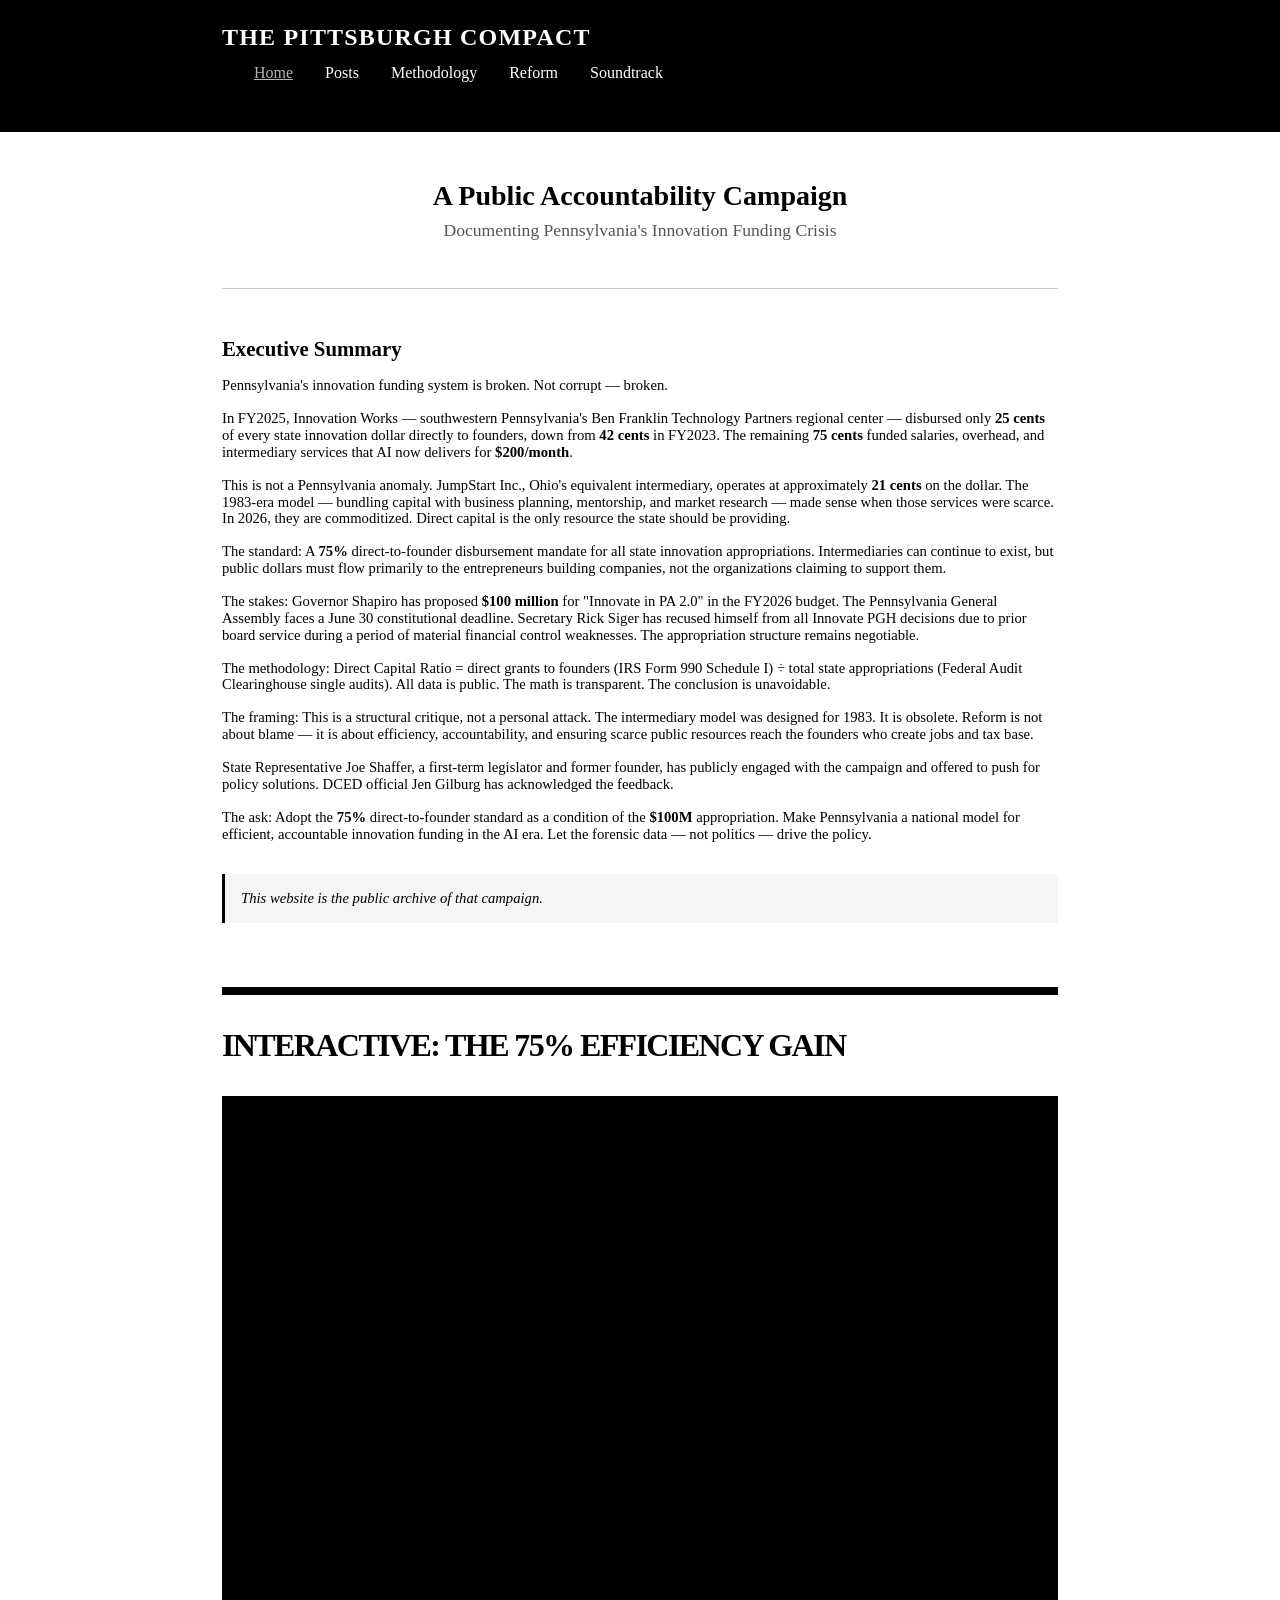
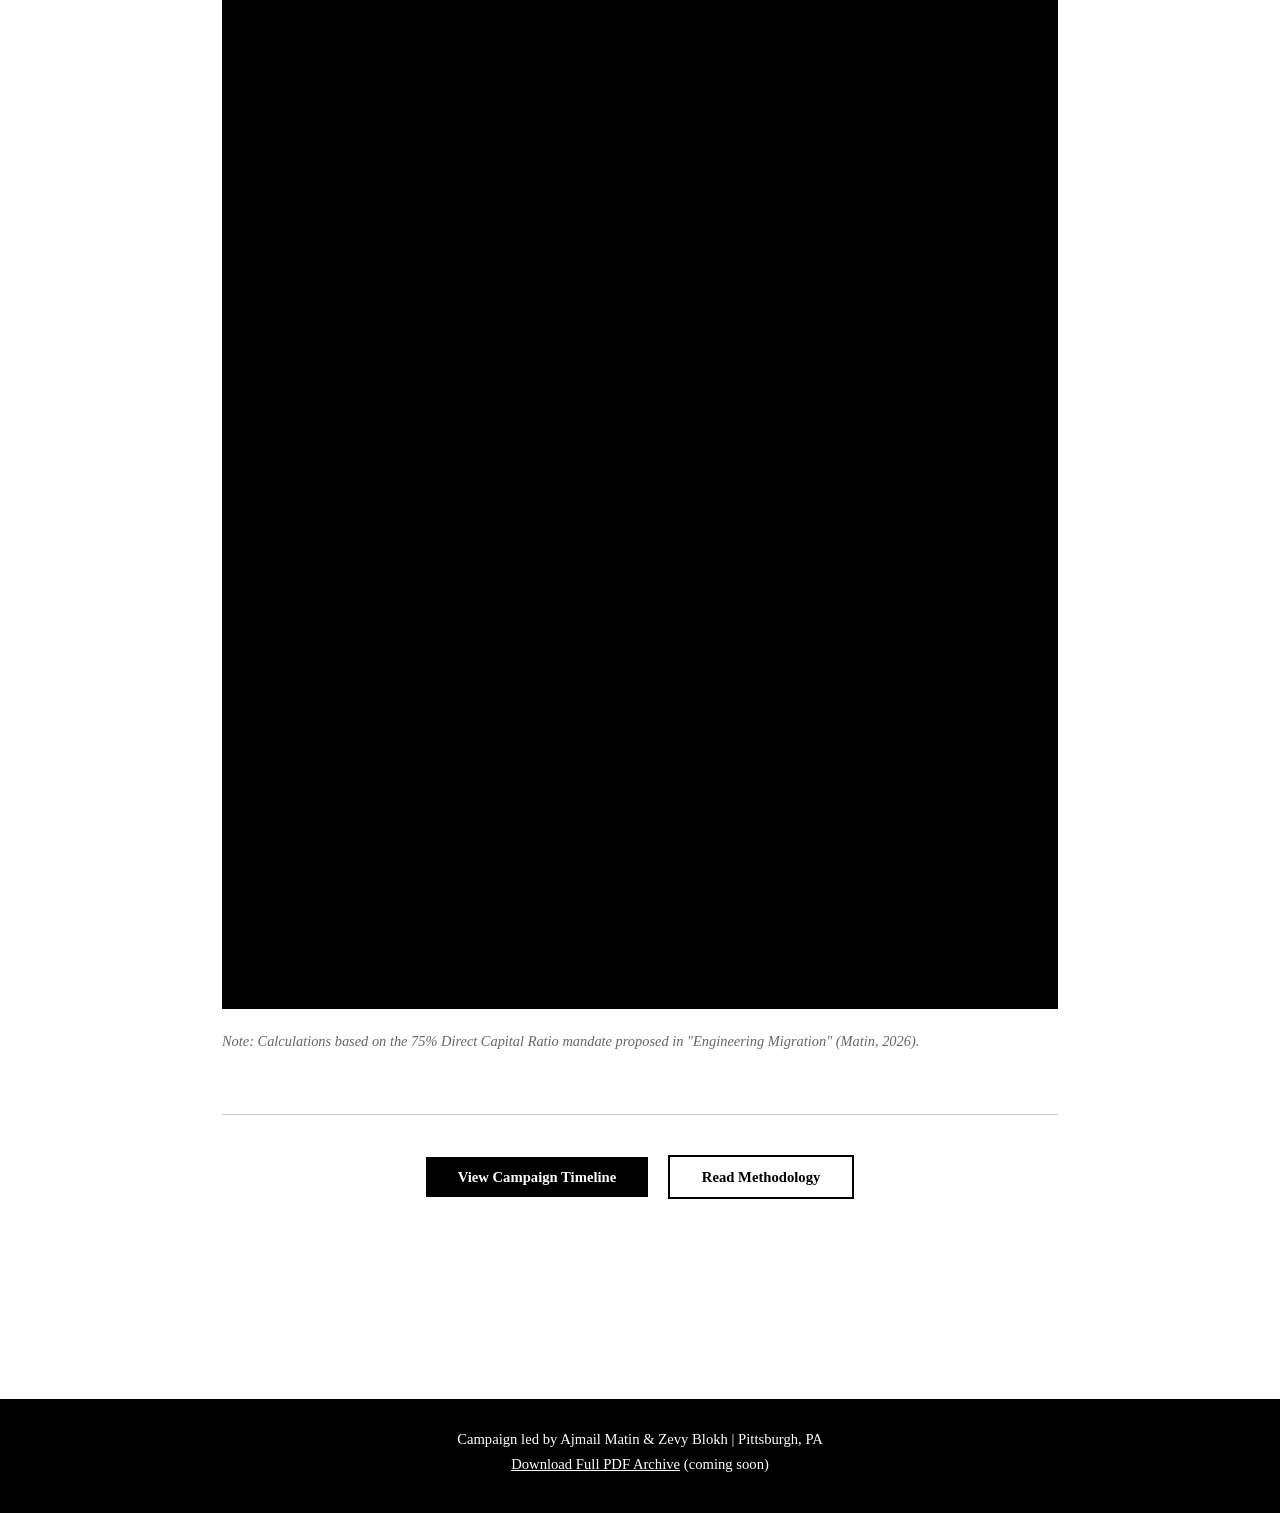
==== index.html @ f7b7278c "Update index.html" ====
<!DOCTYPE html>
<html lang="en">
<head>
    <meta charset="UTF-8">
    <meta name="viewport" content="width=device-width, initial-scale=1.0">
    <title>The Pittsburgh Compact | A Public Accountability Campaign</title>
    <link rel="stylesheet" href="style.css">
</head>
<body>
    <nav>
        <div class="nav-container">
            <h1 class="site-title">THE PITTSBURGH COMPACT</h1>
            <ul class="nav-links">
                <li><a href="index.html" class="active">Home</a></li>
                <li><a href="posts.html">Posts</a></li>
                <li><a href="methodology.html">Methodology</a></li>
                <li><a href="reform.html">Reform</a></li>
                <li><a href="soundtrack.html">Soundtrack</a></li>
            </ul>
        </div>
    </nav>

    <main>
        <section class="hero">
            <h2>A Public Accountability Campaign</h2>
            <p class="subtitle">Documenting Pennsylvania's Innovation Funding Crisis</p>
        </section>

        <section class="executive-summary">
            <h3>Executive Summary</h3>
            
            <p>Pennsylvania's innovation funding system is broken. Not corrupt — broken.</p>

            <p>In FY2025, Innovation Works — southwestern Pennsylvania's Ben Franklin Technology Partners regional center — disbursed only <strong>25 cents</strong> of every state innovation dollar directly to founders, down from <strong>42 cents</strong> in FY2023. The remaining <strong>75 cents</strong> funded salaries, overhead, and intermediary services that AI now delivers for <strong>$200/month</strong>.</p>

            <p>This is not a Pennsylvania anomaly. JumpStart Inc., Ohio's equivalent intermediary, operates at approximately <strong>21 cents</strong> on the dollar. The 1983-era model — bundling capital with business planning, mentorship, and market research — made sense when those services were scarce. In 2026, they are commoditized. Direct capital is the only resource the state should be providing.</p>

            <p>The standard: A <strong>75%</strong> direct-to-founder disbursement mandate for all state innovation appropriations. Intermediaries can continue to exist, but public dollars must flow primarily to the entrepreneurs building companies, not the organizations claiming to support them.</p>

            <p>The stakes: Governor Shapiro has proposed <strong>$100 million</strong> for "Innovate in PA 2.0" in the FY2026 budget. The Pennsylvania General Assembly faces a June 30 constitutional deadline. Secretary Rick Siger has recused himself from all Innovate PGH decisions due to prior board service during a period of material financial control weaknesses. The appropriation structure remains negotiable.</p>

            <p>The methodology: Direct Capital Ratio = direct grants to founders (IRS Form 990 Schedule I) ÷ total state appropriations (Federal Audit Clearinghouse single audits). All data is public. The math is transparent. The conclusion is unavoidable.</p>

            <p>The framing: This is a structural critique, not a personal attack. The intermediary model was designed for 1983. It is obsolete. Reform is not about blame — it is about efficiency, accountability, and ensuring scarce public resources reach the founders who create jobs and tax base.</p>

            <p>State Representative Joe Shaffer, a first-term legislator and former founder, has publicly engaged with the campaign and offered to push for policy solutions. DCED official Jen Gilburg has acknowledged the feedback.</p>

            <p>The ask: Adopt the <strong>75%</strong> direct-to-founder standard as a condition of the <strong>$100M</strong> appropriation. Make Pennsylvania a national model for efficient, accountable innovation funding in the AI era. Let the forensic data — not politics — drive the policy.</p>

            <p class="archive-note">This website is the public archive of that campaign.</p>
        </section>
<section style="margin: 4rem 0; border-top: 8px solid black; padding-top: 2rem;">
  <h2 style="font-size: 2rem; font-weight: 900; text-transform: uppercase; margin-bottom: 2rem; letter-spacing: -0.05em;">
    Interactive: The 75% Efficiency Gain
  </h2>

  <div style="position: relative; width: 100%; padding-top: 180%; overflow: hidden; border: 4px solid black; background: black;">
    <iframe 
      src="https://syt43c-5173.csb.app/" 
      style="position: absolute; top: 0; left: 0; width: 100%; height: 100%; border: none;"
      title="DCR Efficiency Calculator"
      loading="lazy"
    ></iframe>
  </div>
  
  <p style="margin-top: 1.5rem; font-style: italic; font-size: 0.9rem; color: #666;">
    Note: Calculations based on the 75% Direct Capital Ratio mandate proposed in "Engineering Migration" (Matin, 2026).
  </p>
</section>
  
        <section class="cta">
            <a href="posts.html" class="btn">View Campaign Timeline</a>
            <a href="methodology.html" class="btn btn-secondary">Read Methodology</a>
        </section>
    </main>

    <footer>
        <p>Campaign led by Ajmail Matin & Zevy Blokh | Pittsburgh, PA</p>
        <p><a href="#">Download Full PDF Archive</a> (coming soon)</p>
    </footer>
</body>
</html>
---- style.css ----
/* ===== RESET & BASE STYLES ===== */
* {
    margin: 0;
    padding: 0;
    box-sizing: border-box;
}

body {
    font-family: Garamond, 'Times New Roman', serif;
    font-size: 11pt;
    line-height: 1.15;
    color: #000;
    background: #fff;
    max-width: 100%;
    overflow-x: hidden;
}

/* ===== NAVIGATION ===== */
nav {
    background: #000;
    color: #fff;
    padding: 1.5rem 0;
    border-bottom: 2px solid #000;
}

.nav-container {
    max-width: 900px;
    margin: 0 auto;
    padding: 0 2rem;
}

.site-title {
    font-size: 1.5rem;
    font-weight: bold;
    letter-spacing: 0.05em;
    margin-bottom: 0.75rem;
}

.nav-links {
    list-style: none;
    display: flex;
    gap: 2rem;
}

.nav-links a {
    color: #fff;
    text-decoration: none;
    font-size: 1rem;
    transition: opacity 0.2s;
}

.nav-links a:hover,
.nav-links a.active {
    opacity: 0.7;
    text-decoration: underline;
}

/* ===== MAIN CONTENT ===== */
main {
    max-width: 900px;
    margin: 0 auto;
    padding: 3rem 2rem;
}

/* ===== HERO SECTION ===== */
.hero {
    text-align: center;
    margin-bottom: 3rem;
    padding-bottom: 2rem;
    border-bottom: 1px solid #ccc;
}

.hero h2 {
    font-size: 1.75rem;
    font-weight: bold;
    margin-bottom: 0.5rem;
}

.subtitle {
    font-size: 1.1rem;
    color: #555;
}

/* ===== PAGE HEADERS ===== */
.page-header {
    text-align: center;
    margin-bottom: 3rem;
    padding-bottom: 2rem;
    border-bottom: 1px solid #ccc;
}

.page-header h2 {
    font-size: 1.75rem;
    font-weight: bold;
    margin-bottom: 0.5rem;
}

.page-header p {
    font-size: 1.1rem;
    color: #555;
}

/* ===== CONTENT SECTIONS ===== */
.executive-summary,
.content {
    margin-bottom: 2rem;
}

h3 {
    font-size: 1.3rem;
    font-weight: bold;
    margin-top: 2rem;
    margin-bottom: 1rem;
}

p {
    margin-bottom: 1rem;
}

strong {
    font-weight: bold;
}

ul, ol {
    margin-left: 2rem;
    margin-bottom: 1rem;
}

li {
    margin-bottom: 0.5rem;
}

a {
    color: #000;
    text-decoration: underline;
}

a:hover {
    opacity: 0.7;
}

.archive-note {
    font-style: italic;
    margin-top: 2rem;
    padding: 1rem;
    background: #f5f5f5;
    border-left: 3px solid #000;
}

/* ===== FORMULA BOX ===== */
.formula {
    background: #f9f9f9;
    border: 1px solid #ccc;
    padding: 1.5rem;
    margin: 1.5rem 0;
    text-align: center;
}

.formula p {
    margin-bottom: 0.5rem;
}

/* ===== DATA TABLE ===== */
.data-table {
    margin: 2rem 0;
    overflow-x: auto;
}

table {
    width: 100%;
    border-collapse: collapse;
    font-size: 0.95rem;
}

thead {
    background: #000;
    color: #fff;
}

th, td {
    padding: 0.75rem;
    text-align: left;
    border-bottom: 1px solid #ccc;
}

th {
    font-weight: bold;
}

tbody tr:hover {
    background: #f9f9f9;
}

/* ===== COMPACT BOX ===== */
.compact-box {
    background: #000;
    color: #fff;
    padding: 2rem;
    margin: 2rem 0;
    text-align: center;
}

.compact-statement {
    font-size: 1.3rem;
    line-height: 1.4;
    margin: 0;
}

/* ===== AMENDMENT BOX ===== */
.amendment-box {
    background: #f5f5f5;
    border: 2px solid #ccc;
    padding: 1.5rem;
    margin: 1.5rem 0;
    font-style: italic;
}

/* ===== POSTS SECTION ===== */
.posts {
    margin-top: 3rem;
}

.post {
    margin-bottom: 3rem;
}

.post-header {
    margin-bottom: 1rem;
}

.post-date {
    font-size: 1.2rem;
    font-weight: bold;
    margin-bottom: 0.25rem;
}

.post-context {
    font-style: italic;
    color: #666;
    font-size: 0.95rem;
}

.linkedin-embed {
    margin: 1.5rem 0;
    display: flex;
    justify-content: center;
}

.linkedin-embed iframe {
    max-width: 100%;
}

.embed-placeholder {
    background: #f5f5f5;
    border: 2px dashed #ccc;
    padding: 2rem;
    text-align: center;
    max-width: 504px;
    margin: 0 auto;
}

.embed-placeholder p {
    margin-bottom: 0.75rem;
}

.embed-placeholder ol {
    text-align: left;
    margin-left: 2rem;
}

.post-divider {
    border: none;
    border-top: 1px solid #ccc;
    margin: 3rem 0;
}

/* ===== CALL TO ACTION ===== */
.cta {
    text-align: center;
    margin: 3rem 0;
    padding: 2rem 0;
    border-top: 1px solid #ccc;
}

.btn {
    display: inline-block;
    background: #000;
    color: #fff;
    padding: 0.75rem 2rem;
    margin: 0.5rem;
    text-decoration: none;
    font-weight: bold;
    transition: opacity 0.2s;
}

.btn:hover {
    opacity: 0.8;
}

.btn-secondary {
    background: #fff;
    color: #000;
    border: 2px solid #000;
}

/* ===== FOOTER ===== */
footer {
    background: #000;
    color: #fff;
    text-align: center;
    padding: 2rem;
    margin-top: 4rem;
}

footer p {
    margin-bottom: 0.5rem;
}

footer a {
    color: #fff;
    text-decoration: underline;
}

footer a:hover {
    opacity: 0.7;
}

/* ===== RESPONSIVE DESIGN ===== */
@media (max-width: 768px) {
    .nav-container {
        padding: 0 1rem;
    }
    
    .nav-links {
        flex-wrap: wrap;
        gap: 1rem;
    }
    
    main {
        padding: 2rem 1rem;
    }
    
    .hero h2,
    .page-header h2 {
        font-size: 1.5rem;
    }
    
    table {
        font-size: 0.85rem;
    }
    
    th, td {
        padding: 0.5rem;
    }
    
    .compact-statement {
        font-size: 1.1rem;
    }
}

/* ===== PRINT STYLES ===== */
@media print {
    nav {
        display: none;
    }
    
    .cta {
        display: none;
    }
    
    footer {
        background: #fff;
        color: #000;
        border-top: 2px solid #000;
    }
    
    a {
        text-decoration: none;
        color: #000;
    }
    
    .linkedin-embed {
        page-break-inside: avoid;
    }
}
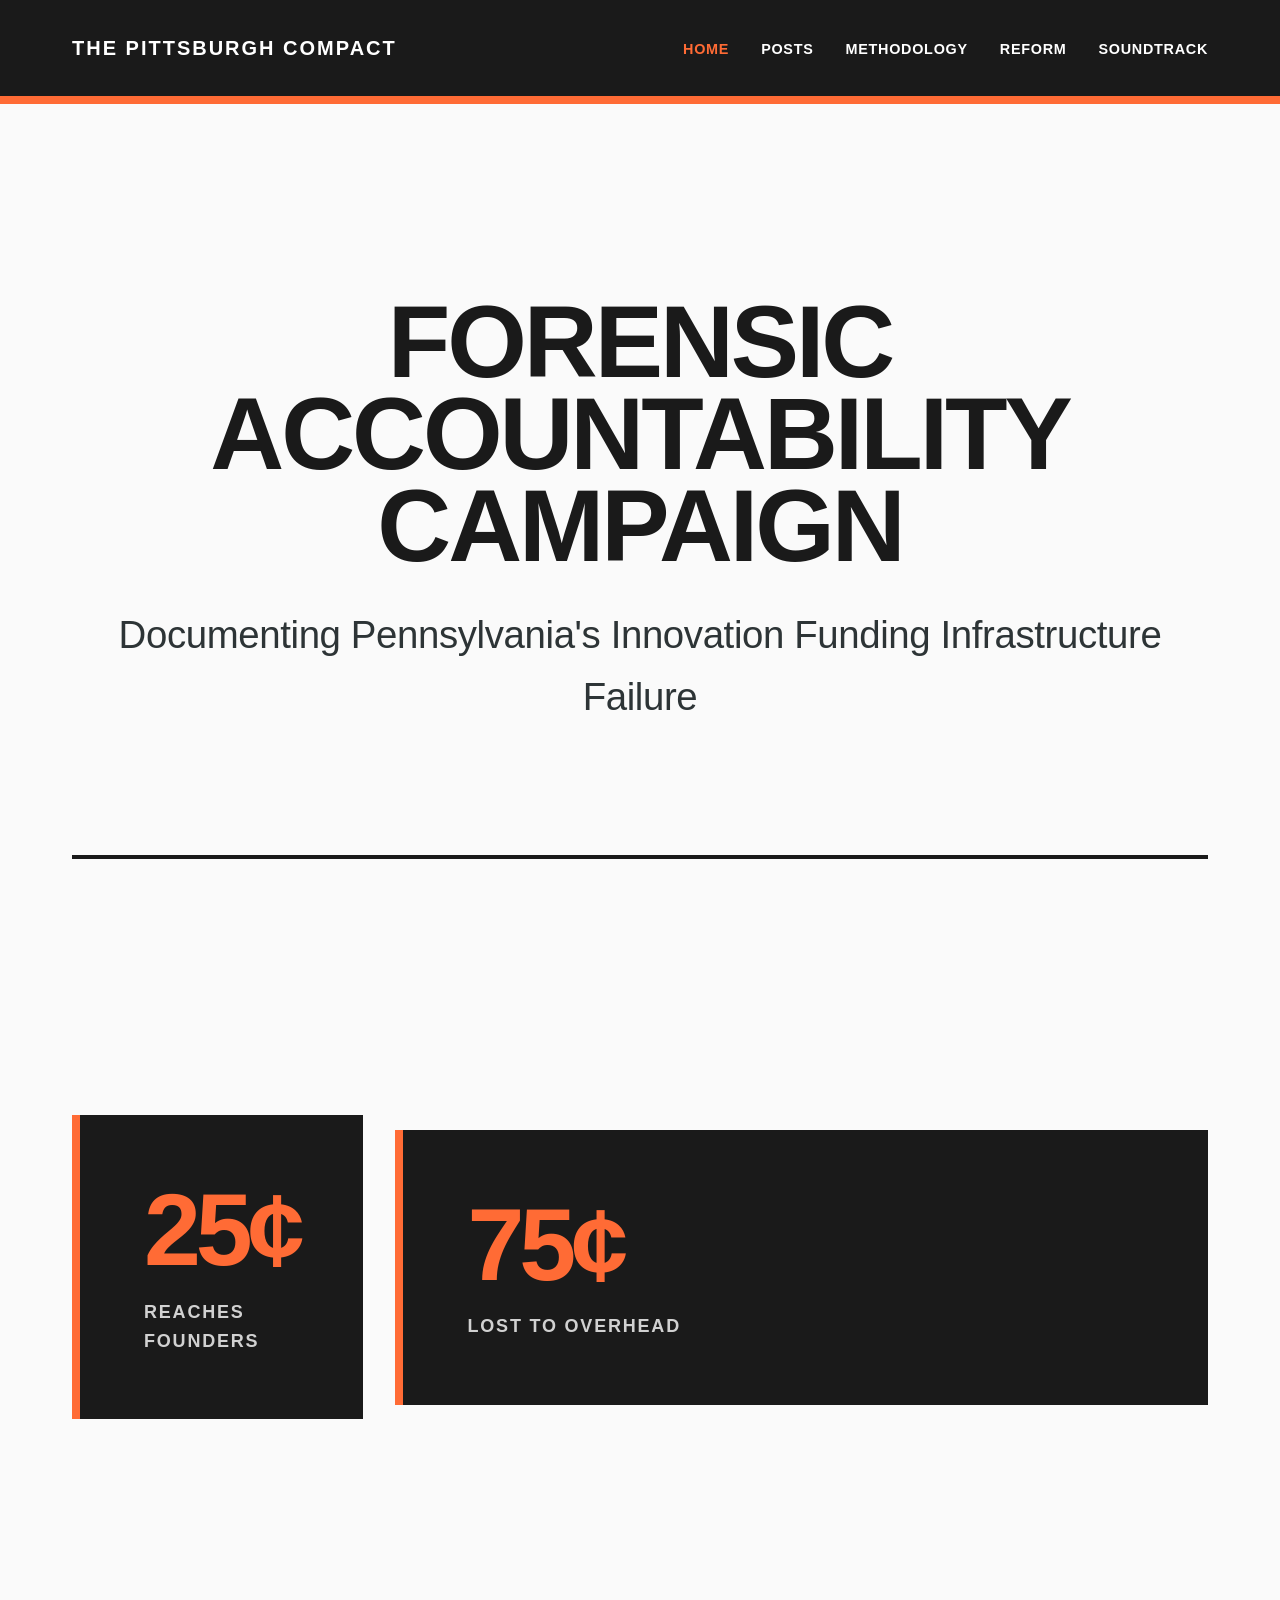
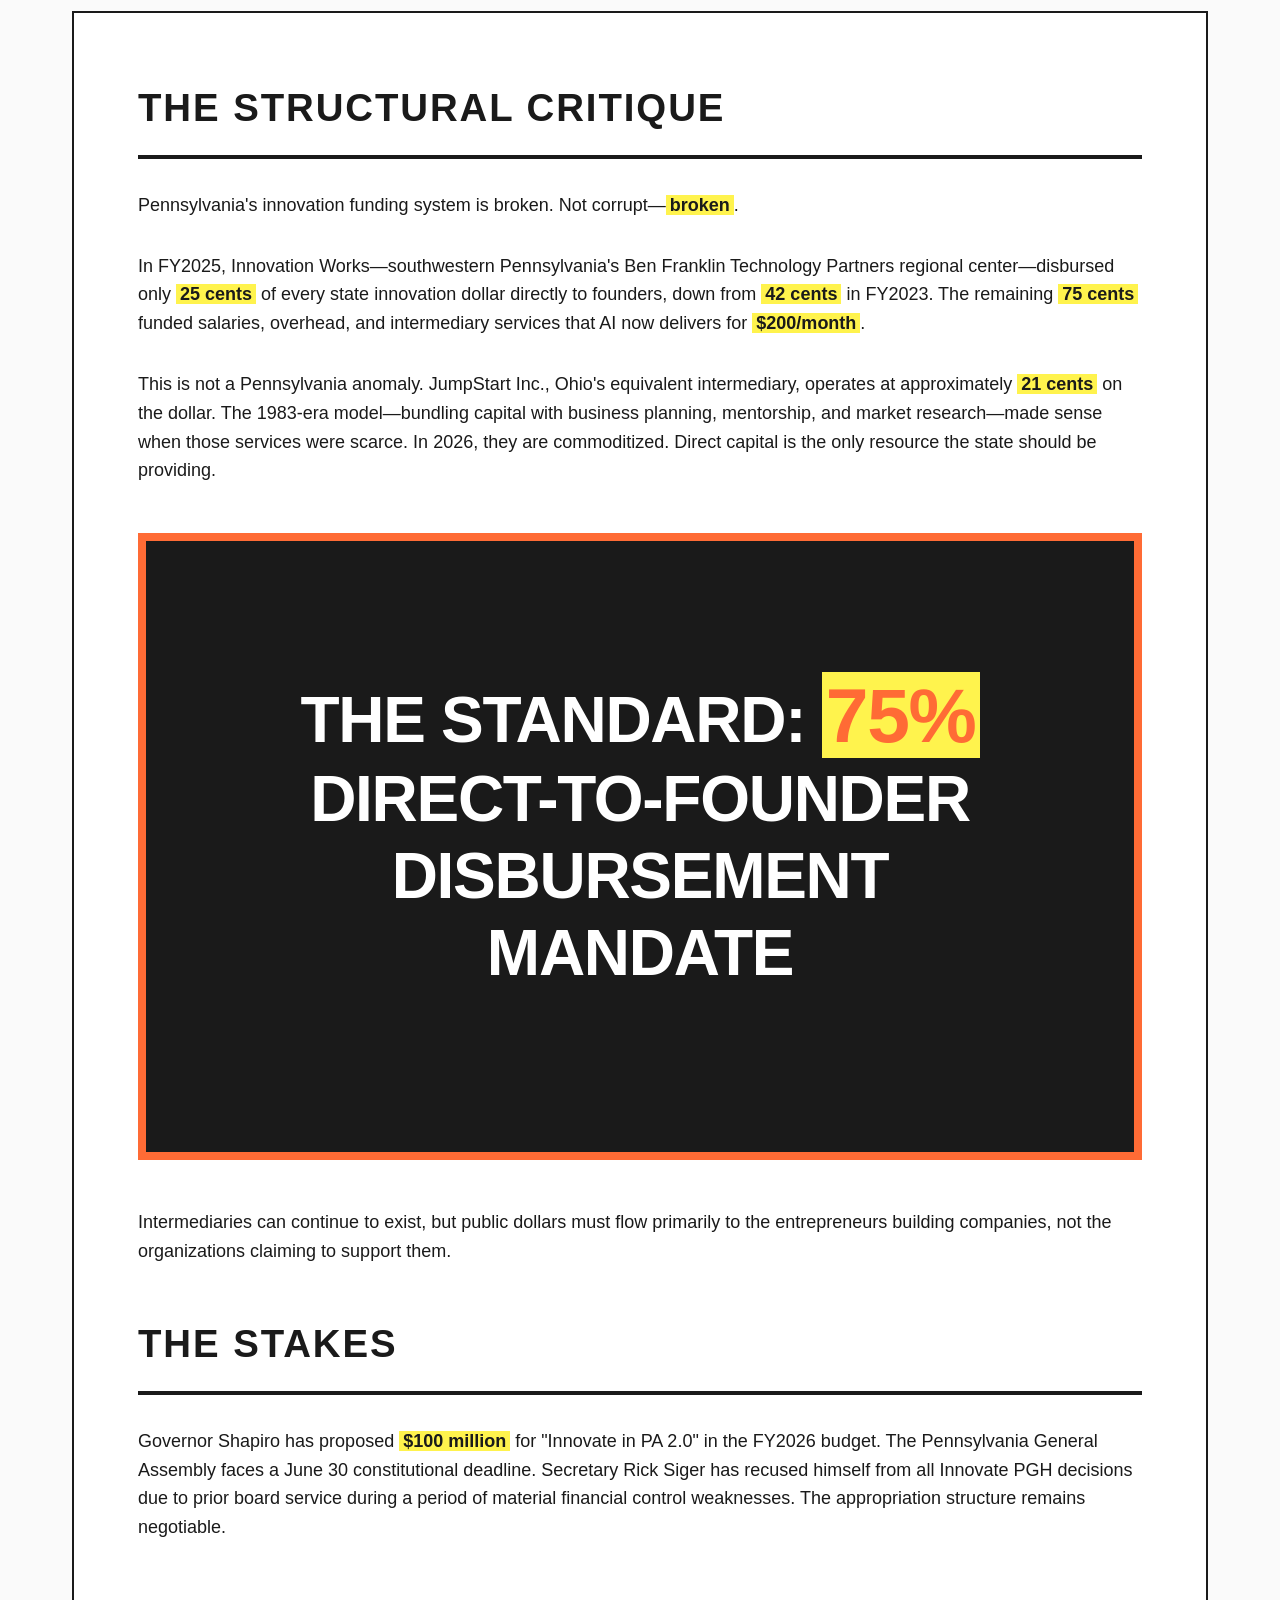
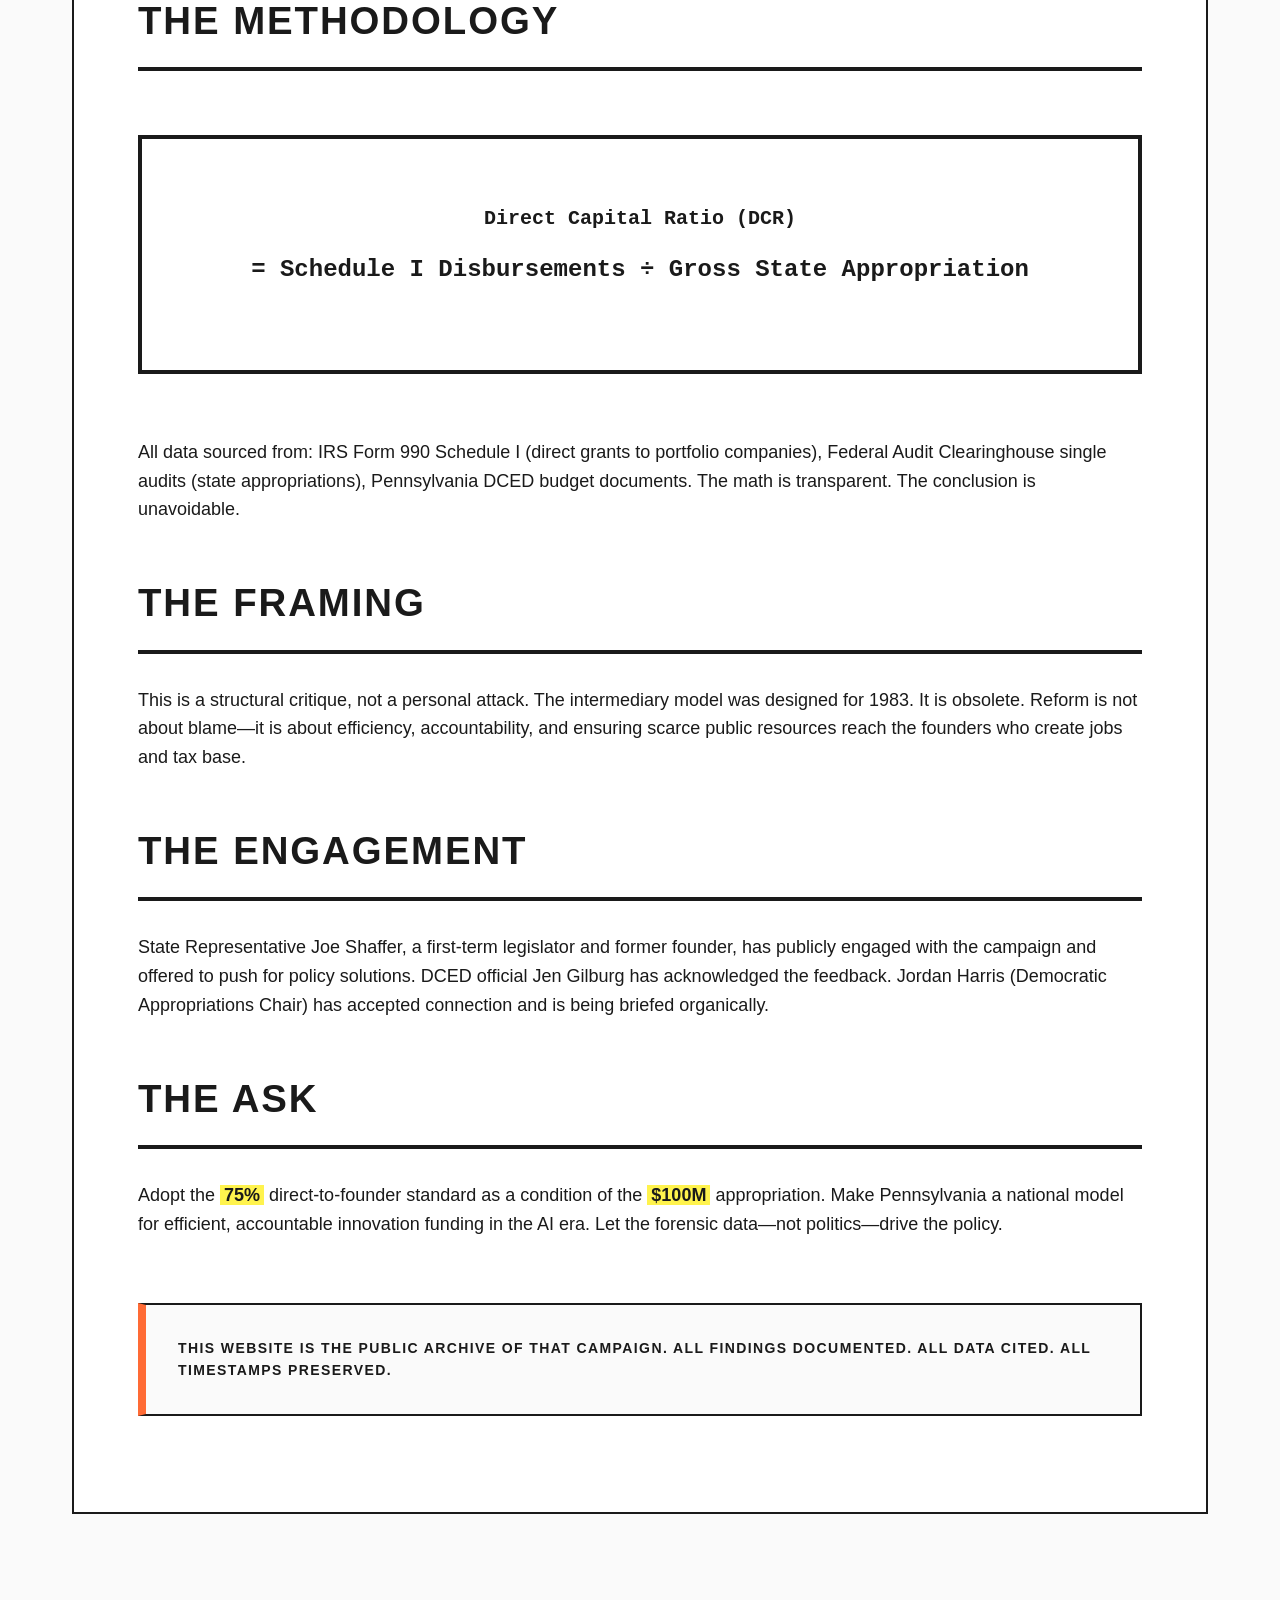
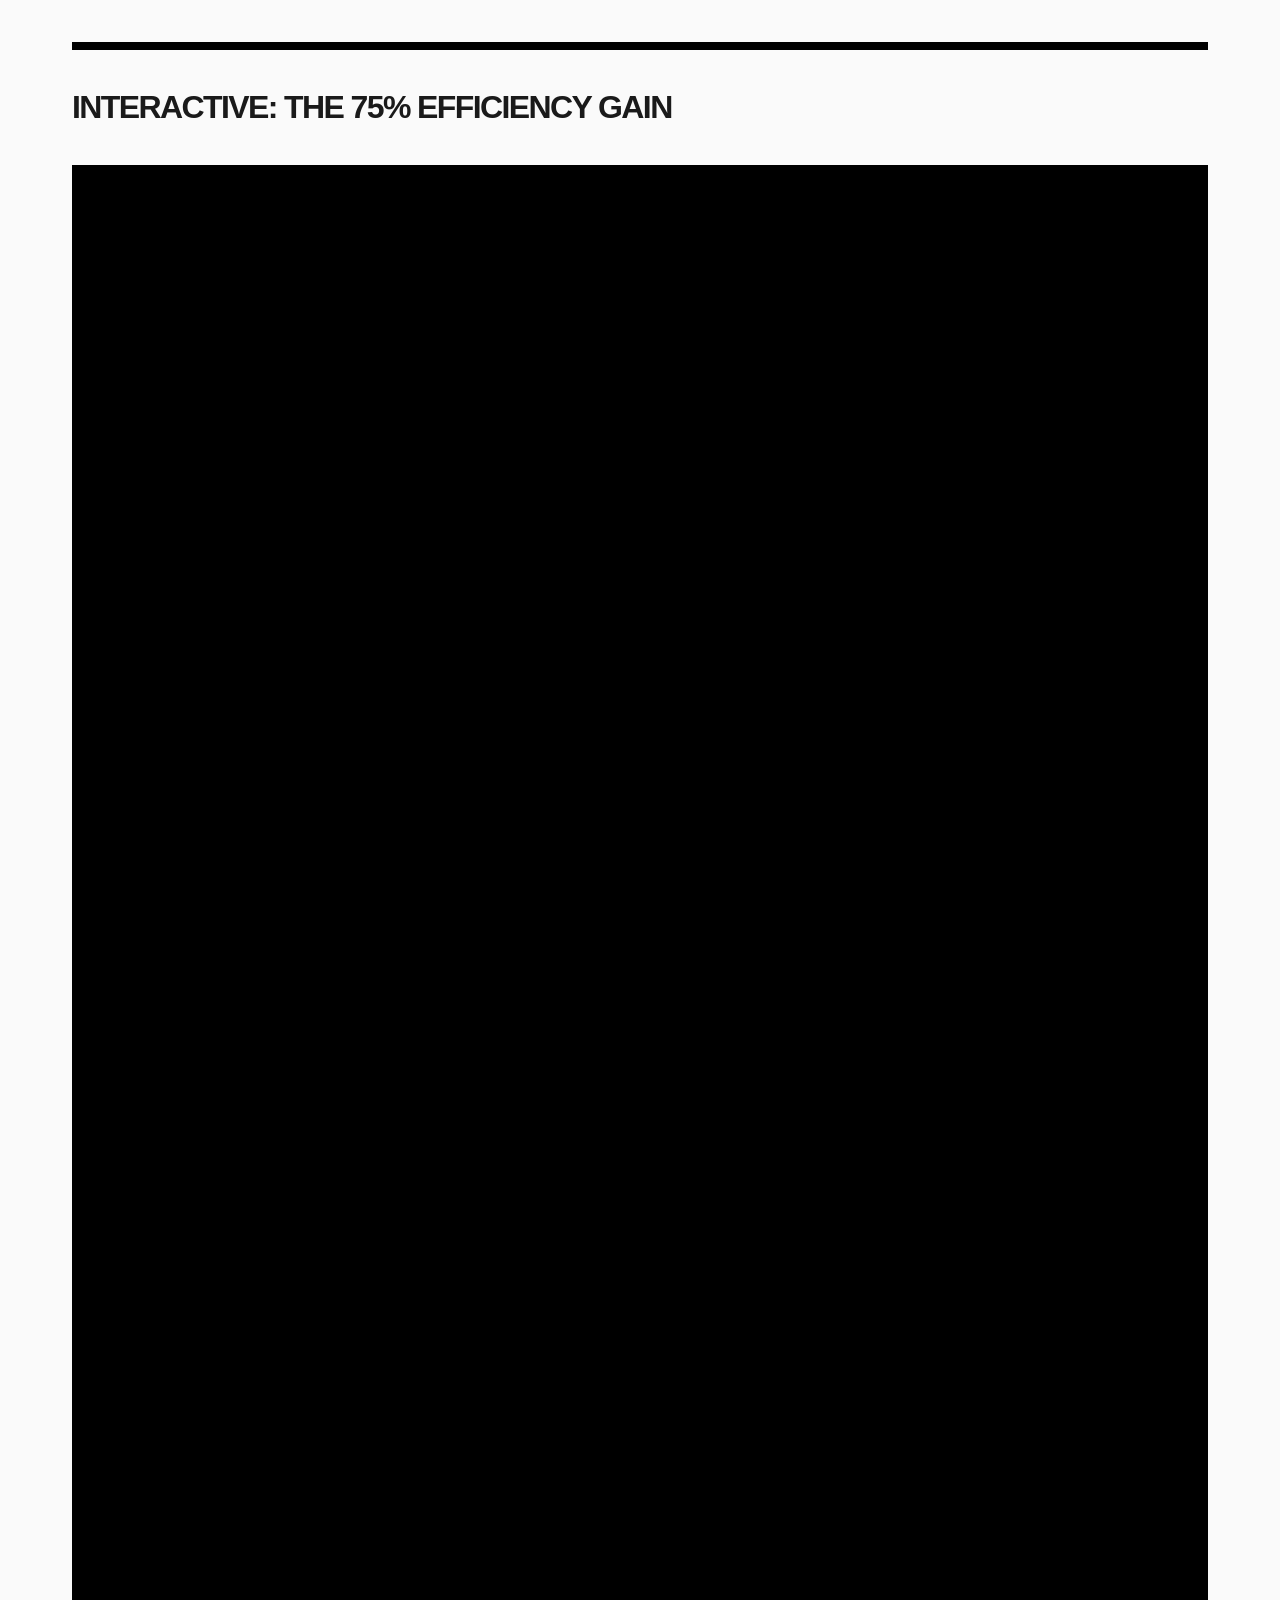
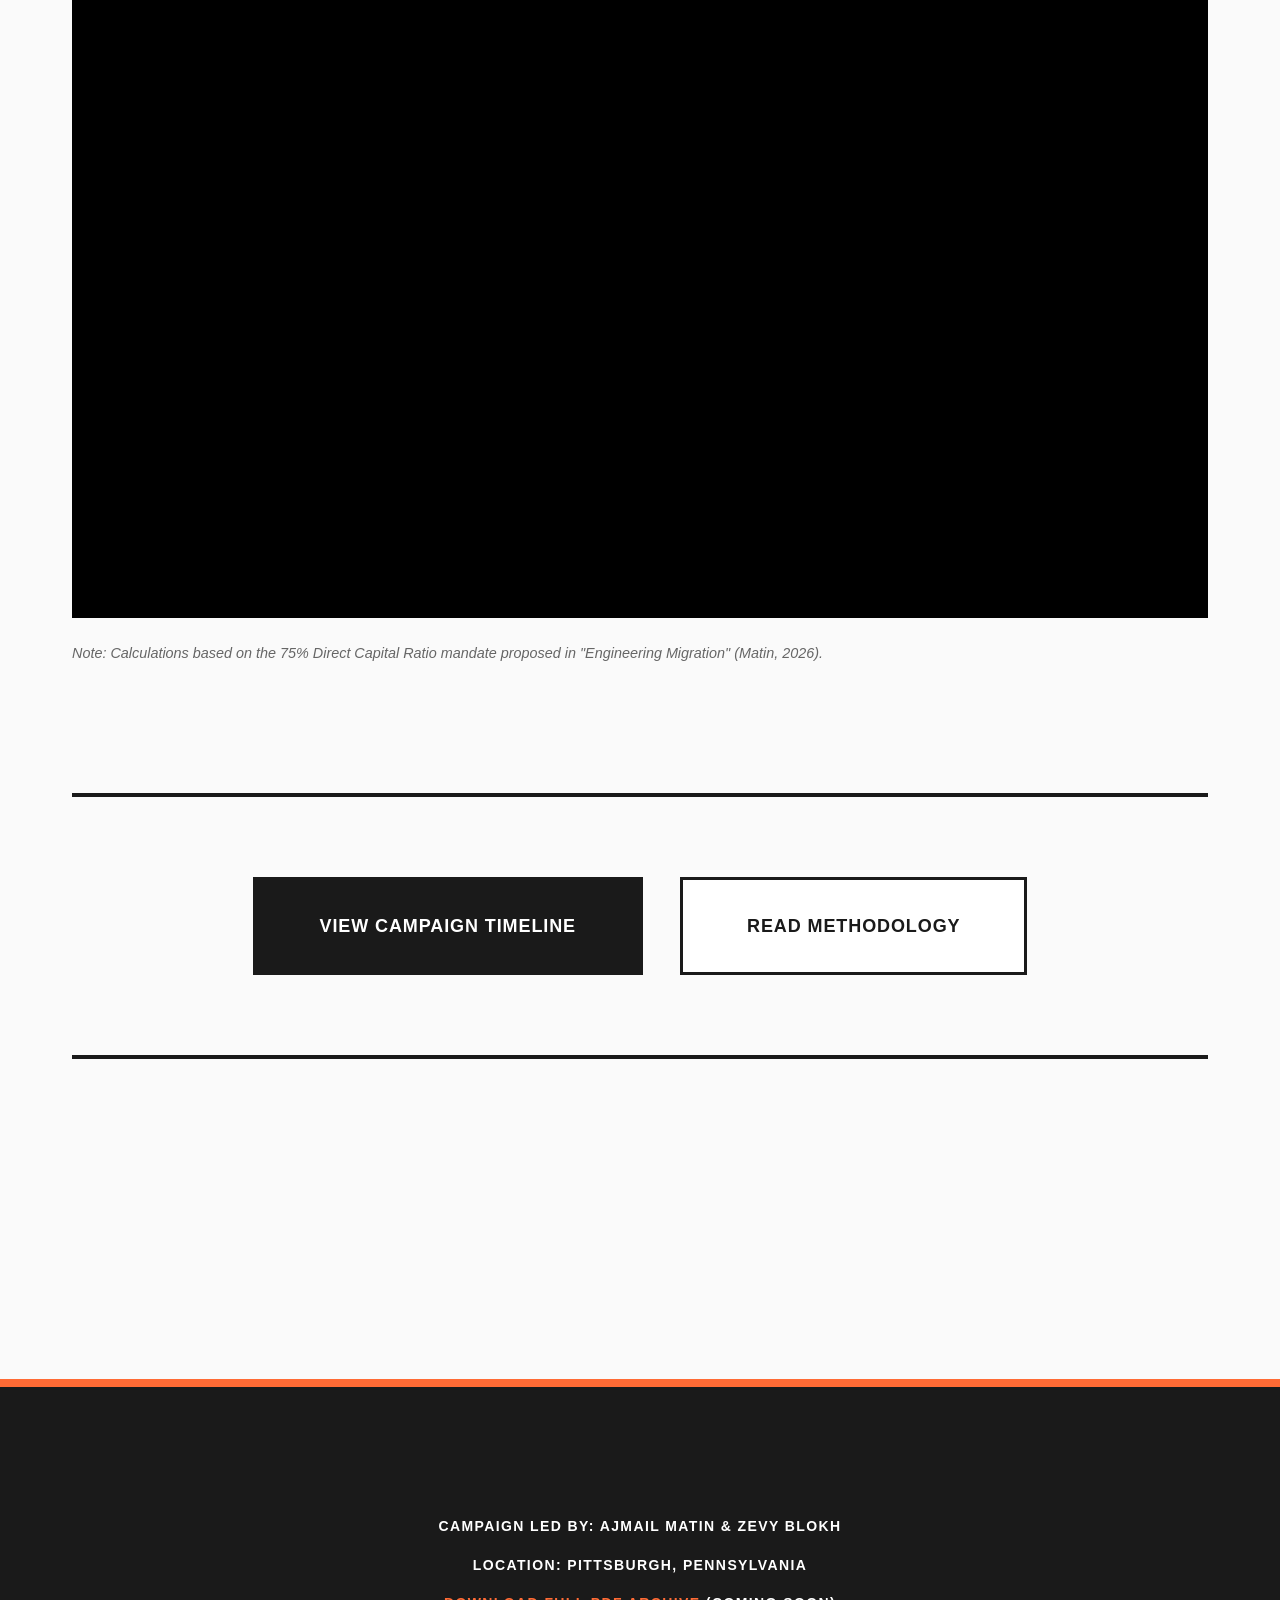
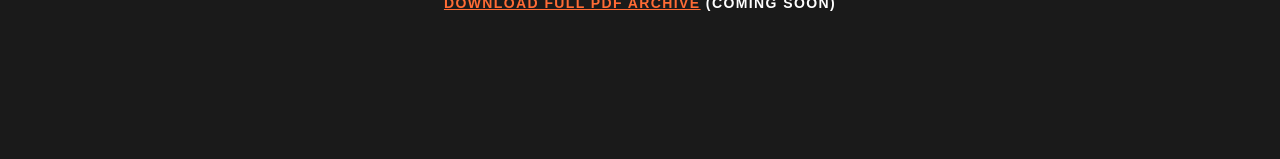
==== commit 189e2f67: "Redesign: forensic infrastructure aesthetic" ====
--- a/index.html
+++ b/index.html
@@ -3,13 +3,13 @@
 <head>
     <meta charset="UTF-8">
     <meta name="viewport" content="width=device-width, initial-scale=1.0">
-    <title>The Pittsburgh Compact | A Public Accountability Campaign</title>
+    <title>The Pittsburgh Compact | Forensic Accountability Campaign</title>
     <link rel="stylesheet" href="style.css">
 </head>
 <body>
     <nav>
         <div class="nav-container">
-            <h1 class="site-title">THE PITTSBURGH COMPACT</h1>
+            <h1 class="site-title">The Pittsburgh Compact</h1>
             <ul class="nav-links">
                 <li><a href="index.html" class="active">Home</a></li>
                 <li><a href="posts.html">Posts</a></li>
@@ -22,52 +22,85 @@
 
     <main>
         <section class="hero">
-            <h2>A Public Accountability Campaign</h2>
-            <p class="subtitle">Documenting Pennsylvania's Innovation Funding Crisis</p>
+            <h2>Forensic Accountability<br>Campaign</h2>
+            <p class="subtitle">Documenting Pennsylvania's Innovation Funding Infrastructure Failure</p>
+        </section>
+
+        <!-- THE GAP: MAKE IT SPATIAL -->
+        <section style="display: grid; grid-template-columns: 1fr 3fr; gap: 2rem; margin: 4rem 0; align-items: center;">
+            <div class="data-callout">
+                <div class="data-callout-number">25¢</div>
+                <div class="data-callout-label">Reaches Founders</div>
+            </div>
+            <div class="data-callout">
+                <div class="data-callout-number">75¢</div>
+                <div class="data-callout-label">Lost to Overhead</div>
+            </div>
         </section>
 
         <section class="executive-summary">
-            <h3>Executive Summary</h3>
+            <h3>The Structural Critique</h3>
             
-            <p>Pennsylvania's innovation funding system is broken. Not corrupt — broken.</p>
+            <p>Pennsylvania's innovation funding system is broken. Not corrupt—<strong>broken</strong>.</p>
 
-            <p>In FY2025, Innovation Works — southwestern Pennsylvania's Ben Franklin Technology Partners regional center — disbursed only <strong>25 cents</strong> of every state innovation dollar directly to founders, down from <strong>42 cents</strong> in FY2023. The remaining <strong>75 cents</strong> funded salaries, overhead, and intermediary services that AI now delivers for <strong>$200/month</strong>.</p>
+            <p>In FY2025, Innovation Works—southwestern Pennsylvania's Ben Franklin Technology Partners regional center—disbursed only <strong>25 cents</strong> of every state innovation dollar directly to founders, down from <strong>42 cents</strong> in FY2023. The remaining <strong>75 cents</strong> funded salaries, overhead, and intermediary services that AI now delivers for <strong>$200/month</strong>.</p>
 
-            <p>This is not a Pennsylvania anomaly. JumpStart Inc., Ohio's equivalent intermediary, operates at approximately <strong>21 cents</strong> on the dollar. The 1983-era model — bundling capital with business planning, mentorship, and market research — made sense when those services were scarce. In 2026, they are commoditized. Direct capital is the only resource the state should be providing.</p>
+            <p>This is not a Pennsylvania anomaly. JumpStart Inc., Ohio's equivalent intermediary, operates at approximately <strong>21 cents</strong> on the dollar. The 1983-era model—bundling capital with business planning, mentorship, and market research—made sense when those services were scarce. In 2026, they are commoditized. Direct capital is the only resource the state should be providing.</p>
 
-            <p>The standard: A <strong>75%</strong> direct-to-founder disbursement mandate for all state innovation appropriations. Intermediaries can continue to exist, but public dollars must flow primarily to the entrepreneurs building companies, not the organizations claiming to support them.</p>
+            <div class="compact-box" style="margin: 3rem 0;">
+                <p class="compact-statement">The Standard: <strong>75%</strong> Direct-to-Founder<br>Disbursement Mandate</p>
+            </div>
 
-            <p>The stakes: Governor Shapiro has proposed <strong>$100 million</strong> for "Innovate in PA 2.0" in the FY2026 budget. The Pennsylvania General Assembly faces a June 30 constitutional deadline. Secretary Rick Siger has recused himself from all Innovate PGH decisions due to prior board service during a period of material financial control weaknesses. The appropriation structure remains negotiable.</p>
+            <p>Intermediaries can continue to exist, but public dollars must flow primarily to the entrepreneurs building companies, not the organizations claiming to support them.</p>
 
-            <p>The methodology: Direct Capital Ratio = direct grants to founders (IRS Form 990 Schedule I) ÷ total state appropriations (Federal Audit Clearinghouse single audits). All data is public. The math is transparent. The conclusion is unavoidable.</p>
+            <h3 style="margin-top: 3rem;">The Stakes</h3>
+            
+            <p>Governor Shapiro has proposed <strong>$100 million</strong> for "Innovate in PA 2.0" in the FY2026 budget. The Pennsylvania General Assembly faces a June 30 constitutional deadline. Secretary Rick Siger has recused himself from all Innovate PGH decisions due to prior board service during a period of material financial control weaknesses. The appropriation structure remains negotiable.</p>
 
-            <p>The framing: This is a structural critique, not a personal attack. The intermediary model was designed for 1983. It is obsolete. Reform is not about blame — it is about efficiency, accountability, and ensuring scarce public resources reach the founders who create jobs and tax base.</p>
+            <h3 style="margin-top: 3rem;">The Methodology</h3>
+            
+            <div class="formula">
+                <p>Direct Capital Ratio (DCR)</p>
+                <p style="font-size: 1.5rem; margin: 1rem 0;">= Schedule I Disbursements ÷ Gross State Appropriation</p>
+            </div>
 
-            <p>State Representative Joe Shaffer, a first-term legislator and former founder, has publicly engaged with the campaign and offered to push for policy solutions. DCED official Jen Gilburg has acknowledged the feedback.</p>
+            <p>All data sourced from: IRS Form 990 Schedule I (direct grants to portfolio companies), Federal Audit Clearinghouse single audits (state appropriations), Pennsylvania DCED budget documents. The math is transparent. The conclusion is unavoidable.</p>
 
-            <p>The ask: Adopt the <strong>75%</strong> direct-to-founder standard as a condition of the <strong>$100M</strong> appropriation. Make Pennsylvania a national model for efficient, accountable innovation funding in the AI era. Let the forensic data — not politics — drive the policy.</p>
+            <h3 style="margin-top: 3rem;">The Framing</h3>
+            
+            <p>This is a structural critique, not a personal attack. The intermediary model was designed for 1983. It is obsolete. Reform is not about blame—it is about efficiency, accountability, and ensuring scarce public resources reach the founders who create jobs and tax base.</p>
 
-            <p class="archive-note">This website is the public archive of that campaign.</p>
+            <h3 style="margin-top: 3rem;">The Engagement</h3>
+            
+            <p>State Representative Joe Shaffer, a first-term legislator and former founder, has publicly engaged with the campaign and offered to push for policy solutions. DCED official Jen Gilburg has acknowledged the feedback. Jordan Harris (Democratic Appropriations Chair) has accepted connection and is being briefed organically.</p>
+
+            <h3 style="margin-top: 3rem;">The Ask</h3>
+            
+            <p>Adopt the <strong>75%</strong> direct-to-founder standard as a condition of the <strong>$100M</strong> appropriation. Make Pennsylvania a national model for efficient, accountable innovation funding in the AI era. Let the forensic data—not politics—drive the policy.</p>
+
+            <p class="archive-note">This website is the public archive of that campaign. All findings documented. All data cited. All timestamps preserved.</p>
         </section>
-<section style="margin: 4rem 0; border-top: 8px solid black; padding-top: 2rem;">
-  <h2 style="font-size: 2rem; font-weight: 900; text-transform: uppercase; margin-bottom: 2rem; letter-spacing: -0.05em;">
-    Interactive: The 75% Efficiency Gain
-  </h2>
 
-  <div style="position: relative; width: 100%; padding-top: 180%; overflow: hidden; border: 4px solid black; background: black;">
-    <iframe 
-      src="https://syt43c-5173.csb.app/" 
-      style="position: absolute; top: 0; left: 0; width: 100%; height: 100%; border: none;"
-      title="DCR Efficiency Calculator"
-      loading="lazy"
-    ></iframe>
-  </div>
-  
-  <p style="margin-top: 1.5rem; font-style: italic; font-size: 0.9rem; color: #666;">
-    Note: Calculations based on the 75% Direct Capital Ratio mandate proposed in "Engineering Migration" (Matin, 2026).
-  </p>
-</section>
-  
+        <!-- INTERACTIVE EMBED -->
+        <section style="margin: 4rem 0; border-top: 8px solid black; padding-top: 2rem;">
+            <h2 style="font-size: 2rem; font-weight: 900; text-transform: uppercase; margin-bottom: 2rem; letter-spacing: -0.05em;">
+                Interactive: The 75% Efficiency Gain
+            </h2>
+
+            <div style="position: relative; width: 100%; padding-top: 180%; overflow: hidden; border: 4px solid black; background: black;">
+                <iframe 
+                    src="https://syt43c-5173.csb.app/" 
+                    style="position: absolute; top: 0; left: 0; width: 100%; height: 100%; border: none;"
+                    title="DCR Efficiency Calculator"
+                    loading="lazy"
+                ></iframe>
+            </div>
+            
+            <p style="margin-top: 1.5rem; font-style: italic; font-size: 0.9rem; color: #666;">
+                Note: Calculations based on the 75% Direct Capital Ratio mandate proposed in "Engineering Migration" (Matin, 2026).
+            </p>
+        </section>
+
         <section class="cta">
             <a href="posts.html" class="btn">View Campaign Timeline</a>
             <a href="methodology.html" class="btn btn-secondary">Read Methodology</a>
@@ -75,7 +108,8 @@
     </main>
 
     <footer>
-        <p>Campaign led by Ajmail Matin & Zevy Blokh | Pittsburgh, PA</p>
+        <p>Campaign Led By: Ajmail Matin & Zevy Blokh</p>
+        <p>Location: Pittsburgh, Pennsylvania</p>
         <p><a href="#">Download Full PDF Archive</a> (coming soon)</p>
     </footer>
 </body>
--- a/style.css
+++ b/style.css
@@ -1,168 +1,253 @@
-/* ===== RESET & BASE STYLES ===== */
+/* ===== PITTSBURGH COMPACT — FORENSIC INFRASTRUCTURE DESIGN ===== */
+/* Design philosophy: ProPublica investigative journalism meets Penn Station wayfinding */
+/* Color system: concrete, steel, safety orange — infrastructure, not SaaS */
+
+/* ===== CSS VARIABLES ===== */
+:root {
+    /* Infrastructure palette */
+    --concrete: #1a1a1a;
+    --steel: #2d3436;
+    --safety-orange: #ff6b35;
+    --concrete-light: #4a4a4a;
+    --document-white: #fafafa;
+    --redaction-bar: #000000;
+    --highlight-yellow: #fff34d;
+    
+    /* Typography scale - brutalist sizing */
+    --type-hero: clamp(3rem, 8vw, 7rem);
+    --type-data: clamp(2rem, 5vw, 4rem);
+    --type-h2: clamp(1.5rem, 3vw, 2.5rem);
+    --type-body: 1.125rem;
+    --type-small: 0.875rem;
+    
+    /* Spacing system */
+    --space-xs: 0.5rem;
+    --space-sm: 1rem;
+    --space-md: 2rem;
+    --space-lg: 4rem;
+    --space-xl: 8rem;
+    
+    /* Layout */
+    --max-width: 1200px;
+    --grid-gap: 2rem;
+}
+
+/* ===== RESET ===== */
 * {
     margin: 0;
     padding: 0;
     box-sizing: border-box;
 }
 
+/* ===== BASE STYLES ===== */
 body {
-    font-family: Garamond, 'Times New Roman', serif;
-    font-size: 11pt;
-    line-height: 1.15;
-    color: #000;
-    background: #fff;
-    max-width: 100%;
-    overflow-x: hidden;
-}
-
-/* ===== NAVIGATION ===== */
+    font-family: 'Helvetica Neue', Arial, sans-serif;
+    font-size: var(--type-body);
+    line-height: 1.6;
+    color: var(--concrete);
+    background: var(--document-white);
+    -webkit-font-smoothing: antialiased;
+}
+
+/* ===== NAVIGATION — PERMANENT INFRASTRUCTURE ===== */
 nav {
-    background: #000;
-    color: #fff;
-    padding: 1.5rem 0;
-    border-bottom: 2px solid #000;
+    background: var(--concrete);
+    color: white;
+    padding: var(--space-md) 0;
+    border-bottom: 8px solid var(--safety-orange);
+    position: sticky;
+    top: 0;
+    z-index: 100;
 }
 
 .nav-container {
-    max-width: 900px;
+    max-width: var(--max-width);
     margin: 0 auto;
-    padding: 0 2rem;
+    padding: 0 var(--space-md);
+    display: flex;
+    justify-content: space-between;
+    align-items: center;
 }
 
 .site-title {
-    font-size: 1.5rem;
-    font-weight: bold;
-    letter-spacing: 0.05em;
-    margin-bottom: 0.75rem;
+    font-size: 1.25rem;
+    font-weight: 900;
+    letter-spacing: 0.1em;
+    text-transform: uppercase;
 }
 
 .nav-links {
     list-style: none;
     display: flex;
-    gap: 2rem;
+    gap: var(--space-md);
 }
 
 .nav-links a {
-    color: #fff;
+    color: white;
     text-decoration: none;
-    font-size: 1rem;
-    transition: opacity 0.2s;
+    font-size: 0.9rem;
+    font-weight: 700;
+    letter-spacing: 0.05em;
+    text-transform: uppercase;
+    transition: color 0.2s;
 }
 
 .nav-links a:hover,
 .nav-links a.active {
-    opacity: 0.7;
-    text-decoration: underline;
+    color: var(--safety-orange);
 }
 
 /* ===== MAIN CONTENT ===== */
 main {
-    max-width: 900px;
+    max-width: var(--max-width);
     margin: 0 auto;
-    padding: 3rem 2rem;
-}
-
-/* ===== HERO SECTION ===== */
+    padding: var(--space-lg) var(--space-md);
+}
+
+/* ===== HERO — MAKE THE GAP SPATIAL ===== */
 .hero {
+    margin-bottom: var(--space-xl);
+    padding: var(--space-xl) 0;
+    border-bottom: 4px solid var(--concrete);
     text-align: center;
-    margin-bottom: 3rem;
-    padding-bottom: 2rem;
-    border-bottom: 1px solid #ccc;
 }
 
 .hero h2 {
-    font-size: 1.75rem;
-    font-weight: bold;
-    margin-bottom: 0.5rem;
+    font-size: var(--type-hero);
+    font-weight: 900;
+    line-height: 0.9;
+    letter-spacing: -0.03em;
+    margin-bottom: var(--space-md);
+    text-transform: uppercase;
 }
 
 .subtitle {
-    font-size: 1.1rem;
-    color: #555;
-}
-
-/* ===== PAGE HEADERS ===== */
-.page-header {
+    font-size: var(--type-h2);
+    color: var(--steel);
+    font-weight: 300;
+    letter-spacing: -0.01em;
+}
+
+/* ===== FORENSIC DATA CALLOUT ===== */
+.data-callout {
+    background: var(--concrete);
+    color: white;
+    padding: var(--space-lg);
+    margin: var(--space-xl) 0;
+    border-left: 8px solid var(--safety-orange);
+}
+
+.data-callout-number {
+    font-size: var(--type-hero);
+    font-weight: 900;
+    line-height: 1;
+    letter-spacing: -0.05em;
+    margin-bottom: var(--space-sm);
+    color: var(--safety-orange);
+}
+
+.data-callout-label {
+    font-size: var(--type-body);
+    font-weight: 700;
+    text-transform: uppercase;
+    letter-spacing: 0.1em;
+    opacity: 0.8;
+}
+
+/* ===== EXECUTIVE SUMMARY — DOCUMENT AESTHETIC ===== */
+.executive-summary {
+    margin-bottom: var(--space-xl);
+    padding: var(--space-lg);
+    background: white;
+    border: 2px solid var(--concrete);
+}
+
+.executive-summary h3 {
+    font-size: var(--type-h2);
+    font-weight: 900;
+    text-transform: uppercase;
+    letter-spacing: 0.05em;
+    margin-bottom: var(--space-md);
+    padding-bottom: var(--space-sm);
+    border-bottom: 4px solid var(--concrete);
+}
+
+.executive-summary p {
+    margin-bottom: var(--space-md);
+}
+
+.executive-summary strong {
+    font-weight: 900;
+    color: var(--concrete);
+    background: var(--highlight-yellow);
+    padding: 0 4px;
+}
+
+/* ===== REDACTION BAR STYLE (for emphasis) ===== */
+.redacted {
+    background: var(--redaction-bar);
+    color: white;
+    padding: var(--space-xs) var(--space-sm);
+    font-weight: 900;
+    display: inline-block;
+}
+
+/* ===== ARCHIVE NOTE — OFFICIAL DOCUMENT STAMP ===== */
+.archive-note {
+    margin-top: var(--space-lg);
+    padding: var(--space-md);
+    background: var(--document-white);
+    border: 2px solid var(--concrete);
+    border-left: 8px solid var(--safety-orange);
+    font-size: var(--type-small);
+    font-style: normal;
+    font-weight: 700;
+    text-transform: uppercase;
+    letter-spacing: 0.1em;
+}
+
+/* ===== COMPACT BOX — THE MANDATE ===== */
+.compact-box {
+    background: var(--concrete);
+    color: white;
+    padding: var(--space-xl);
+    margin: var(--space-xl) 0;
     text-align: center;
-    margin-bottom: 3rem;
-    padding-bottom: 2rem;
-    border-bottom: 1px solid #ccc;
-}
-
-.page-header h2 {
-    font-size: 1.75rem;
-    font-weight: bold;
-    margin-bottom: 0.5rem;
-}
-
-.page-header p {
-    font-size: 1.1rem;
-    color: #555;
-}
-
-/* ===== CONTENT SECTIONS ===== */
-.executive-summary,
-.content {
-    margin-bottom: 2rem;
-}
-
-h3 {
-    font-size: 1.3rem;
-    font-weight: bold;
-    margin-top: 2rem;
-    margin-bottom: 1rem;
-}
-
-p {
-    margin-bottom: 1rem;
-}
-
-strong {
-    font-weight: bold;
-}
-
-ul, ol {
-    margin-left: 2rem;
-    margin-bottom: 1rem;
-}
-
-li {
-    margin-bottom: 0.5rem;
-}
-
-a {
-    color: #000;
-    text-decoration: underline;
-}
-
-a:hover {
-    opacity: 0.7;
-}
-
-.archive-note {
-    font-style: italic;
-    margin-top: 2rem;
-    padding: 1rem;
-    background: #f5f5f5;
-    border-left: 3px solid #000;
-}
-
-/* ===== FORMULA BOX ===== */
+    border: 8px solid var(--safety-orange);
+}
+
+.compact-statement {
+    font-size: var(--type-data);
+    font-weight: 900;
+    line-height: 1.2;
+    letter-spacing: -0.02em;
+    text-transform: uppercase;
+}
+
+.compact-statement strong {
+    color: var(--safety-orange);
+    font-size: 1.2em;
+}
+
+/* ===== FORMULA BOX — FORENSIC MATH ===== */
 .formula {
-    background: #f9f9f9;
-    border: 1px solid #ccc;
-    padding: 1.5rem;
-    margin: 1.5rem 0;
+    background: white;
+    border: 4px solid var(--concrete);
+    padding: var(--space-lg);
+    margin: var(--space-lg) 0;
+    font-family: 'Courier New', monospace;
     text-align: center;
 }
 
 .formula p {
-    margin-bottom: 0.5rem;
-}
-
-/* ===== DATA TABLE ===== */
+    font-size: 1.25rem;
+    font-weight: 700;
+    margin-bottom: var(--space-sm);
+}
+
+/* ===== DATA TABLE — LEDGER STYLE ===== */
 .data-table {
-    margin: 2rem 0;
+    margin: var(--space-lg) 0;
     overflow-x: auto;
 }
 
@@ -170,216 +255,289 @@
     width: 100%;
     border-collapse: collapse;
     font-size: 0.95rem;
+    font-variant-numeric: tabular-nums;
 }
 
 thead {
-    background: #000;
-    color: #fff;
-}
-
-th, td {
-    padding: 0.75rem;
+    background: var(--concrete);
+    color: white;
+}
+
+th {
+    padding: var(--space-md);
     text-align: left;
-    border-bottom: 1px solid #ccc;
-}
-
-th {
-    font-weight: bold;
+    font-weight: 900;
+    text-transform: uppercase;
+    letter-spacing: 0.05em;
+    font-size: var(--type-small);
+}
+
+td {
+    padding: var(--space-md);
+    border-bottom: 1px solid var(--concrete-light);
+}
+
+tbody tr:nth-child(odd) {
+    background: var(--document-white);
 }
 
 tbody tr:hover {
-    background: #f9f9f9;
-}
-
-/* ===== COMPACT BOX ===== */
-.compact-box {
-    background: #000;
-    color: #fff;
-    padding: 2rem;
-    margin: 2rem 0;
+    background: var(--highlight-yellow);
+}
+
+/* Highlight critical data rows */
+tbody tr.critical td {
+    font-weight: 900;
+    color: var(--safety-orange);
+}
+
+/* ===== AMENDMENT BOX — LEGISLATIVE LANGUAGE ===== */
+.amendment-box {
+    background: var(--document-white);
+    border: 2px solid var(--concrete);
+    border-left: 8px solid var(--steel);
+    padding: var(--space-lg);
+    margin: var(--space-lg) 0;
+    font-family: 'Courier New', monospace;
+    font-size: 0.95rem;
+}
+
+/* ===== POSTS SECTION — CHRONOLOGICAL RECORD ===== */
+.posts {
+    margin-top: var(--space-xl);
+}
+
+.post {
+    margin-bottom: var(--space-xl);
+    padding-bottom: var(--space-lg);
+    border-bottom: 2px solid var(--concrete-light);
+}
+
+.post-header {
+    margin-bottom: var(--space-md);
+}
+
+.post-date {
+    font-size: 1.5rem;
+    font-weight: 900;
+    margin-bottom: var(--space-xs);
+    color: var(--safety-orange);
+}
+
+.post-context {
+    font-size: var(--type-small);
+    color: var(--steel);
+    font-weight: 700;
+    text-transform: uppercase;
+    letter-spacing: 0.05em;
+}
+
+.linkedin-embed {
+    margin: var(--space-md) 0;
+}
+
+.embed-placeholder {
+    background: var(--document-white);
+    border: 2px dashed var(--concrete-light);
+    padding: var(--space-lg);
     text-align: center;
-}
-
-.compact-statement {
-    font-size: 1.3rem;
-    line-height: 1.4;
-    margin: 0;
-}
-
-/* ===== AMENDMENT BOX ===== */
-.amendment-box {
-    background: #f5f5f5;
-    border: 2px solid #ccc;
-    padding: 1.5rem;
-    margin: 1.5rem 0;
-    font-style: italic;
-}
-
-/* ===== POSTS SECTION ===== */
-.posts {
-    margin-top: 3rem;
-}
-
-.post {
-    margin-bottom: 3rem;
-}
-
-.post-header {
-    margin-bottom: 1rem;
-}
-
-.post-date {
-    font-size: 1.2rem;
-    font-weight: bold;
-    margin-bottom: 0.25rem;
-}
-
-.post-context {
-    font-style: italic;
-    color: #666;
-    font-size: 0.95rem;
-}
-
-.linkedin-embed {
-    margin: 1.5rem 0;
-    display: flex;
-    justify-content: center;
-}
-
-.linkedin-embed iframe {
-    max-width: 100%;
-}
-
-.embed-placeholder {
-    background: #f5f5f5;
-    border: 2px dashed #ccc;
-    padding: 2rem;
-    text-align: center;
-    max-width: 504px;
-    margin: 0 auto;
-}
-
-.embed-placeholder p {
-    margin-bottom: 0.75rem;
-}
-
-.embed-placeholder ol {
-    text-align: left;
-    margin-left: 2rem;
 }
 
 .post-divider {
     border: none;
-    border-top: 1px solid #ccc;
-    margin: 3rem 0;
+    border-top: 4px solid var(--concrete);
+    margin: var(--space-xl) 0;
+}
+
+/* ===== PAGE HEADERS ===== */
+.page-header {
+    margin-bottom: var(--space-xl);
+    padding-bottom: var(--space-lg);
+    border-bottom: 4px solid var(--concrete);
+}
+
+.page-header h2 {
+    font-size: var(--type-hero);
+    font-weight: 900;
+    line-height: 0.9;
+    letter-spacing: -0.03em;
+    margin-bottom: var(--space-sm);
+    text-transform: uppercase;
+}
+
+.page-header p {
+    font-size: var(--type-h2);
+    color: var(--steel);
+    font-weight: 300;
+}
+
+/* ===== CONTENT SECTIONS ===== */
+.content h3 {
+    font-size: var(--type-h2);
+    font-weight: 900;
+    text-transform: uppercase;
+    margin-top: var(--space-xl);
+    margin-bottom: var(--space-md);
+    padding-bottom: var(--space-sm);
+    border-bottom: 4px solid var(--concrete);
+}
+
+.content h4 {
+    font-size: 1.5rem;
+    font-weight: 900;
+    margin-top: var(--space-lg);
+    margin-bottom: var(--space-md);
+}
+
+.content p {
+    margin-bottom: var(--space-md);
+}
+
+.content strong {
+    font-weight: 900;
+}
+
+.content ul,
+.content ol {
+    margin-left: var(--space-lg);
+    margin-bottom: var(--space-md);
+}
+
+.content li {
+    margin-bottom: var(--space-sm);
+}
+
+.content a {
+    color: var(--concrete);
+    font-weight: 700;
+    text-decoration: underline;
+    text-decoration-thickness: 2px;
+    text-underline-offset: 2px;
+}
+
+.content a:hover {
+    color: var(--safety-orange);
 }
 
 /* ===== CALL TO ACTION ===== */
 .cta {
     text-align: center;
-    margin: 3rem 0;
-    padding: 2rem 0;
-    border-top: 1px solid #ccc;
+    margin: var(--space-xl) 0;
+    padding: var(--space-lg) 0;
+    border-top: 4px solid var(--concrete);
+    border-bottom: 4px solid var(--concrete);
 }
 
 .btn {
     display: inline-block;
-    background: #000;
-    color: #fff;
-    padding: 0.75rem 2rem;
-    margin: 0.5rem;
+    background: var(--concrete);
+    color: white;
+    padding: var(--space-md) var(--space-lg);
+    margin: var(--space-sm);
     text-decoration: none;
-    font-weight: bold;
-    transition: opacity 0.2s;
+    font-weight: 900;
+    text-transform: uppercase;
+    letter-spacing: 0.05em;
+    border: 3px solid var(--concrete);
+    transition: all 0.2s;
 }
 
 .btn:hover {
-    opacity: 0.8;
+    background: var(--safety-orange);
+    border-color: var(--safety-orange);
+    color: white;
 }
 
 .btn-secondary {
-    background: #fff;
-    color: #000;
-    border: 2px solid #000;
-}
-
-/* ===== FOOTER ===== */
+    background: white;
+    color: var(--concrete);
+    border: 3px solid var(--concrete);
+}
+
+.btn-secondary:hover {
+    background: var(--concrete);
+    color: white;
+}
+
+/* ===== FOOTER — PERMANENT RECORD ===== */
 footer {
-    background: #000;
-    color: #fff;
+    background: var(--concrete);
+    color: white;
     text-align: center;
-    padding: 2rem;
-    margin-top: 4rem;
+    padding: var(--space-xl) var(--space-md);
+    margin-top: var(--space-xl);
+    border-top: 8px solid var(--safety-orange);
 }
 
 footer p {
-    margin-bottom: 0.5rem;
+    margin-bottom: var(--space-sm);
+    font-size: var(--type-small);
+    font-weight: 700;
+    text-transform: uppercase;
+    letter-spacing: 0.1em;
 }
 
 footer a {
-    color: #fff;
+    color: var(--safety-orange);
     text-decoration: underline;
+    font-weight: 900;
 }
 
 footer a:hover {
-    opacity: 0.7;
+    color: white;
 }
 
 /* ===== RESPONSIVE DESIGN ===== */
 @media (max-width: 768px) {
+    :root {
+        --space-lg: 2rem;
+        --space-xl: 4rem;
+    }
+    
     .nav-container {
-        padding: 0 1rem;
+        flex-direction: column;
+        gap: var(--space-md);
     }
     
     .nav-links {
         flex-wrap: wrap;
-        gap: 1rem;
-    }
-    
-    main {
-        padding: 2rem 1rem;
-    }
-    
-    .hero h2,
-    .page-header h2 {
-        font-size: 1.5rem;
+        justify-content: center;
+        gap: var(--space-sm);
     }
     
     table {
-        font-size: 0.85rem;
+        font-size: 0.8rem;
     }
     
     th, td {
-        padding: 0.5rem;
-    }
-    
-    .compact-statement {
-        font-size: 1.1rem;
-    }
-}
-
-/* ===== PRINT STYLES ===== */
+        padding: var(--space-sm);
+    }
+}
+
+/* ===== PRINT STYLES — ARCHIVE-READY ===== */
 @media print {
-    nav {
-        display: none;
-    }
-    
+    nav,
     .cta {
         display: none;
     }
     
+    body {
+        font-size: 11pt;
+        line-height: 1.5;
+    }
+    
+    .hero,
+    .page-header {
+        page-break-after: avoid;
+    }
+    
+    .post {
+        page-break-inside: avoid;
+    }
+    
     footer {
-        background: #fff;
-        color: #000;
-        border-top: 2px solid #000;
-    }
-    
-    a {
-        text-decoration: none;
-        color: #000;
-    }
-    
-    .linkedin-embed {
-        page-break-inside: avoid;
-    }
-}
+        background: white;
+        color: black;
+        border-top: 2px solid black;
+    }
+}
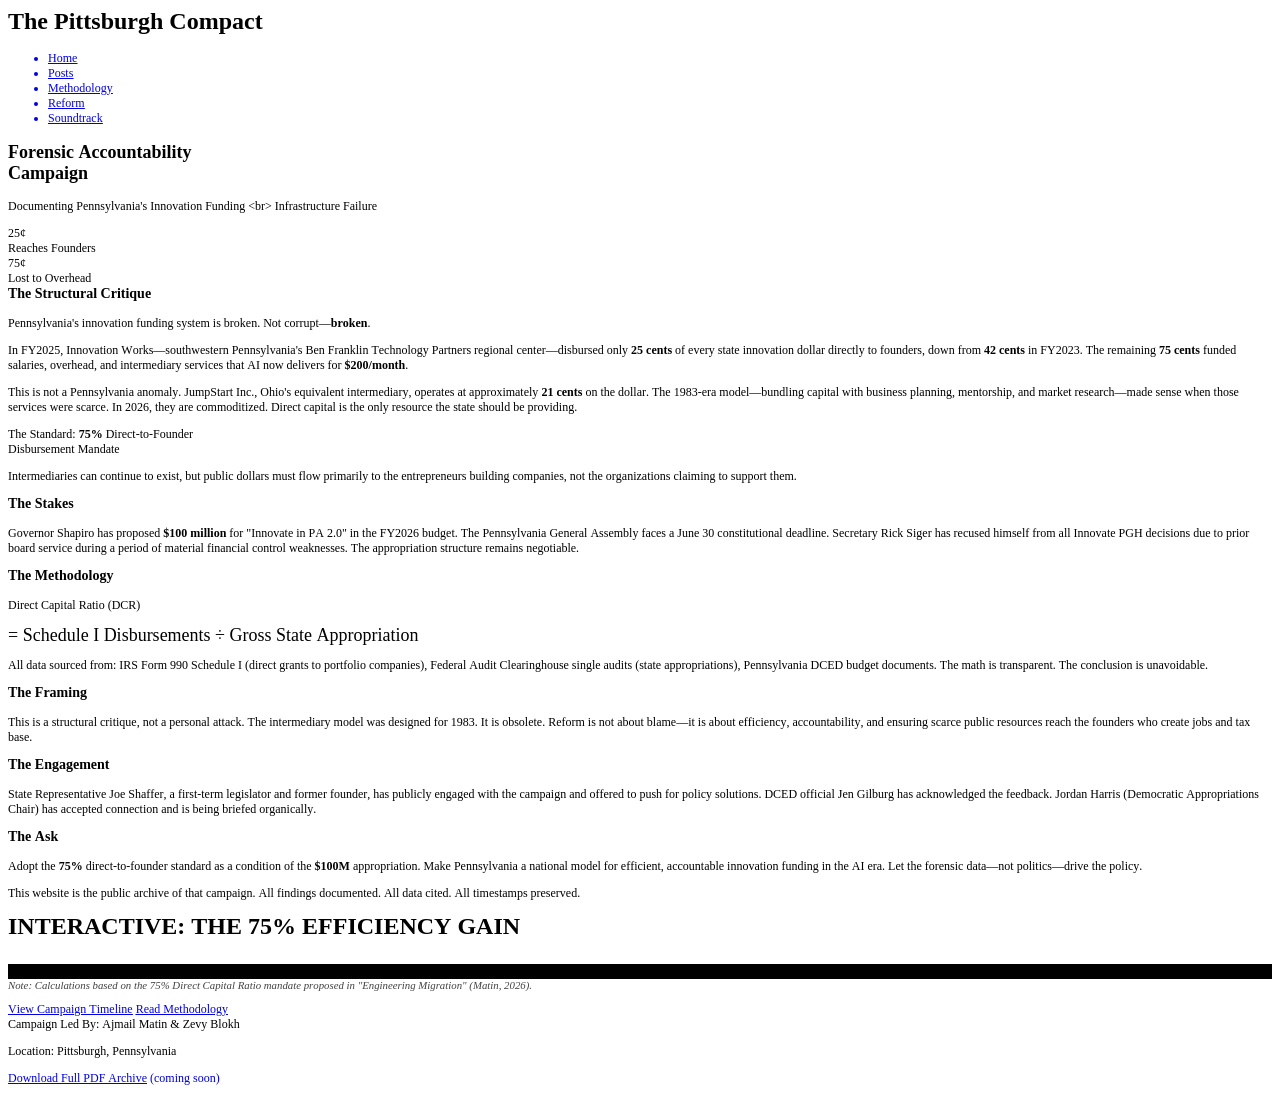
==== commit be639096: "Add line break to subtitle" ====
--- a/index.html
+++ b/index.html
@@ -1,116 +1,71 @@
-<!DOCTYPE html>
-<html lang="en">
+<!DOCTYPE html PUBLIC "-//W3C//DTD HTML 4.01//EN" "http://www.w3.org/TR/html4/strict.dtd">
+<html>
 <head>
-    <meta charset="UTF-8">
-    <meta name="viewport" content="width=device-width, initial-scale=1.0">
-    <title>The Pittsburgh Compact | Forensic Accountability Campaign</title>
-    <link rel="stylesheet" href="style.css">
+  <meta http-equiv="Content-Type" content="text/html; charset=utf-8">
+  <meta http-equiv="Content-Style-Type" content="text/css">
+  <title></title>
+  <meta name="Generator" content="Cocoa HTML Writer">
+  <meta name="CocoaVersion" content="2685.4">
+  <style type="text/css">
+    p.p4 {margin: 0.0px 0.0px 12.0px 0.0px; font: 12.0px Times; -webkit-text-stroke: #000000}
+    p.p5 {margin: 0.0px 0.0px 0.0px 0.0px; font: 12.0px Times; -webkit-text-stroke: #000000}
+    p.p7 {margin: 0.0px 0.0px 12.0px 0.0px; font: 18.0px Times; -webkit-text-stroke: #000000}
+    p.p9 {margin: 0.0px 0.0px 0.0px 0.0px; font: 12.0px Times; -webkit-text-stroke: #000000; background-color: #000000; min-height: 14.0px}
+    p.p10 {margin: 0.0px 0.0px 10.8px 0.0px; font: 10.8px Times; color: #414141; -webkit-text-stroke: #414141}
+    p.p11 {margin: 0.0px 0.0px 0.0px 0.0px; font: 12.0px Times; color: #0000e9; -webkit-text-stroke: #0000e3}
+    p.p12 {margin: 0.0px 0.0px 12.0px 0.0px; font: 12.0px Times; color: #0000e3; -webkit-text-stroke: #0000e3}
+    li.li2 {margin: 0.0px 0.0px 0.0px 0.0px; font: 12.0px Times; color: #0000e9; -webkit-text-stroke: #000000}
+    span.s1 {font-kerning: none}
+    span.s2 {-webkit-text-stroke: 0px #000000}
+    span.s3 {text-decoration: underline ; font-kerning: none}
+    span.s4 {font-kerning: none; color: #0000e3; -webkit-text-stroke: 0px #000000}
+    span.s5 {text-decoration: underline ; font-kerning: none; color: #0000e9; -webkit-text-stroke: 0px #0000e3}
+    span.s6 {font-kerning: none; -webkit-text-stroke: 0px #000000}
+    ul.ul1 {list-style-type: disc}
+  </style>
 </head>
 <body>
-    <nav>
-        <div class="nav-container">
-            <h1 class="site-title">The Pittsburgh Compact</h1>
-            <ul class="nav-links">
-                <li><a href="index.html" class="active">Home</a></li>
-                <li><a href="posts.html">Posts</a></li>
-                <li><a href="methodology.html">Methodology</a></li>
-                <li><a href="reform.html">Reform</a></li>
-                <li><a href="soundtrack.html">Soundtrack</a></li>
-            </ul>
-        </div>
-    </nav>
-
-    <main>
-        <section class="hero">
-            <h2>Forensic Accountability<br>Campaign</h2>
-            <p class="subtitle">Documenting Pennsylvania's Innovation Funding Infrastructure Failure</p>
-        </section>
-
-        <!-- THE GAP: MAKE IT SPATIAL -->
-        <section style="display: grid; grid-template-columns: 1fr 3fr; gap: 2rem; margin: 4rem 0; align-items: center;">
-            <div class="data-callout">
-                <div class="data-callout-number">25¢</div>
-                <div class="data-callout-label">Reaches Founders</div>
-            </div>
-            <div class="data-callout">
-                <div class="data-callout-number">75¢</div>
-                <div class="data-callout-label">Lost to Overhead</div>
-            </div>
-        </section>
-
-        <section class="executive-summary">
-            <h3>The Structural Critique</h3>
-            
-            <p>Pennsylvania's innovation funding system is broken. Not corrupt—<strong>broken</strong>.</p>
-
-            <p>In FY2025, Innovation Works—southwestern Pennsylvania's Ben Franklin Technology Partners regional center—disbursed only <strong>25 cents</strong> of every state innovation dollar directly to founders, down from <strong>42 cents</strong> in FY2023. The remaining <strong>75 cents</strong> funded salaries, overhead, and intermediary services that AI now delivers for <strong>$200/month</strong>.</p>
-
-            <p>This is not a Pennsylvania anomaly. JumpStart Inc., Ohio's equivalent intermediary, operates at approximately <strong>21 cents</strong> on the dollar. The 1983-era model—bundling capital with business planning, mentorship, and market research—made sense when those services were scarce. In 2026, they are commoditized. Direct capital is the only resource the state should be providing.</p>
-
-            <div class="compact-box" style="margin: 3rem 0;">
-                <p class="compact-statement">The Standard: <strong>75%</strong> Direct-to-Founder<br>Disbursement Mandate</p>
-            </div>
-
-            <p>Intermediaries can continue to exist, but public dollars must flow primarily to the entrepreneurs building companies, not the organizations claiming to support them.</p>
-
-            <h3 style="margin-top: 3rem;">The Stakes</h3>
-            
-            <p>Governor Shapiro has proposed <strong>$100 million</strong> for "Innovate in PA 2.0" in the FY2026 budget. The Pennsylvania General Assembly faces a June 30 constitutional deadline. Secretary Rick Siger has recused himself from all Innovate PGH decisions due to prior board service during a period of material financial control weaknesses. The appropriation structure remains negotiable.</p>
-
-            <h3 style="margin-top: 3rem;">The Methodology</h3>
-            
-            <div class="formula">
-                <p>Direct Capital Ratio (DCR)</p>
-                <p style="font-size: 1.5rem; margin: 1rem 0;">= Schedule I Disbursements ÷ Gross State Appropriation</p>
-            </div>
-
-            <p>All data sourced from: IRS Form 990 Schedule I (direct grants to portfolio companies), Federal Audit Clearinghouse single audits (state appropriations), Pennsylvania DCED budget documents. The math is transparent. The conclusion is unavoidable.</p>
-
-            <h3 style="margin-top: 3rem;">The Framing</h3>
-            
-            <p>This is a structural critique, not a personal attack. The intermediary model was designed for 1983. It is obsolete. Reform is not about blame—it is about efficiency, accountability, and ensuring scarce public resources reach the founders who create jobs and tax base.</p>
-
-            <h3 style="margin-top: 3rem;">The Engagement</h3>
-            
-            <p>State Representative Joe Shaffer, a first-term legislator and former founder, has publicly engaged with the campaign and offered to push for policy solutions. DCED official Jen Gilburg has acknowledged the feedback. Jordan Harris (Democratic Appropriations Chair) has accepted connection and is being briefed organically.</p>
-
-            <h3 style="margin-top: 3rem;">The Ask</h3>
-            
-            <p>Adopt the <strong>75%</strong> direct-to-founder standard as a condition of the <strong>$100M</strong> appropriation. Make Pennsylvania a national model for efficient, accountable innovation funding in the AI era. Let the forensic data—not politics—drive the policy.</p>
-
-            <p class="archive-note">This website is the public archive of that campaign. All findings documented. All data cited. All timestamps preserved.</p>
-        </section>
-
-        <!-- INTERACTIVE EMBED -->
-        <section style="margin: 4rem 0; border-top: 8px solid black; padding-top: 2rem;">
-            <h2 style="font-size: 2rem; font-weight: 900; text-transform: uppercase; margin-bottom: 2rem; letter-spacing: -0.05em;">
-                Interactive: The 75% Efficiency Gain
-            </h2>
-
-            <div style="position: relative; width: 100%; padding-top: 180%; overflow: hidden; border: 4px solid black; background: black;">
-                <iframe 
-                    src="https://syt43c-5173.csb.app/" 
-                    style="position: absolute; top: 0; left: 0; width: 100%; height: 100%; border: none;"
-                    title="DCR Efficiency Calculator"
-                    loading="lazy"
-                ></iframe>
-            </div>
-            
-            <p style="margin-top: 1.5rem; font-style: italic; font-size: 0.9rem; color: #666;">
-                Note: Calculations based on the 75% Direct Capital Ratio mandate proposed in "Engineering Migration" (Matin, 2026).
-            </p>
-        </section>
-
-        <section class="cta">
-            <a href="posts.html" class="btn">View Campaign Timeline</a>
-            <a href="methodology.html" class="btn btn-secondary">Read Methodology</a>
-        </section>
-    </main>
-
-    <footer>
-        <p>Campaign Led By: Ajmail Matin & Zevy Blokh</p>
-        <p>Location: Pittsburgh, Pennsylvania</p>
-        <p><a href="#">Download Full PDF Archive</a> (coming soon)</p>
-    </footer>
+<h1 style="margin: 0.0px 0.0px 16.1px 0.0px; font: 24.0px Times; -webkit-text-stroke: #000000"><span class="s1"><b>The Pittsburgh Compact</b><b></b></span></h1>
+<ul class="ul1">
+  <li class="li2"><span class="s2"><a href="file:///Users/ajmailmatin/pittsburgh-compact/index.html"><span class="s3">Home</span></a></span></li>
+  <li class="li2"><span class="s2"><a href="file:///Users/ajmailmatin/pittsburgh-compact/posts.html"><span class="s3">Posts</span></a></span></li>
+  <li class="li2"><span class="s2"><a href="file:///Users/ajmailmatin/pittsburgh-compact/methodology.html"><span class="s3">Methodology</span></a></span></li>
+  <li class="li2"><span class="s2"><a href="file:///Users/ajmailmatin/pittsburgh-compact/reform.html"><span class="s3">Reform</span></a></span></li>
+  <li class="li2"><span class="s2"><a href="file:///Users/ajmailmatin/pittsburgh-compact/soundtrack.html"><span class="s3">Soundtrack</span></a></span></li>
+</ul>
+<h2 style="margin: 0.0px 0.0px 14.9px 0.0px; font: 18.0px Times; -webkit-text-stroke: #000000"><span class="s1"><b>Forensic Accountability<br>
+Campaign</b><b></b></span></h2>
+<p class="p4"><span class="s1">Documenting Pennsylvania's Innovation Funding &lt;br&gt; Infrastructure Failure</span></p>
+<p class="p5"><span class="s1">25¢</span></p>
+<p class="p5"><span class="s1">Reaches Founders</span></p>
+<p class="p5"><span class="s1">75¢</span></p>
+<p class="p5"><span class="s1">Lost to Overhead</span></p>
+<h3 style="margin: 0.0px 0.0px 14.0px 0.0px; font: 14.0px Times; -webkit-text-stroke: #000000"><span class="s1"><b>The Structural Critique</b><b></b></span></h3>
+<p class="p4"><span class="s1">Pennsylvania's innovation funding system is broken. Not corrupt—<b>broken</b>.</span></p>
+<p class="p4"><span class="s1">In FY2025, Innovation Works—southwestern Pennsylvania's Ben Franklin Technology Partners regional center—disbursed only <b>25 cents</b> of every state innovation dollar directly to founders, down from <b>42 cents</b> in FY2023. The remaining <b>75 cents</b> funded salaries, overhead, and intermediary services that AI now delivers for <b>$200/month</b>.</span></p>
+<p class="p4"><span class="s1">This is not a Pennsylvania anomaly. JumpStart Inc., Ohio's equivalent intermediary, operates at approximately <b>21 cents</b> on the dollar. The 1983-era model—bundling capital with business planning, mentorship, and market research—made sense when those services were scarce. In 2026, they are commoditized. Direct capital is the only resource the state should be providing.</span></p>
+<p class="p4"><span class="s1">The Standard: <b>75%</b> Direct-to-Founder<br>
+Disbursement Mandate</span></p>
+<p class="p4"><span class="s1">Intermediaries can continue to exist, but public dollars must flow primarily to the entrepreneurs building companies, not the organizations claiming to support them.</span></p>
+<h3 style="margin: 0.0px 0.0px 14.0px 0.0px; font: 14.0px Times; -webkit-text-stroke: #000000"><span class="s1"><b>The Stakes</b><b></b></span></h3>
+<p class="p4"><span class="s1">Governor Shapiro has proposed <b>$100 million</b> for "Innovate in PA 2.0" in the FY2026 budget. The Pennsylvania General Assembly faces a June 30 constitutional deadline. Secretary Rick Siger has recused himself from all Innovate PGH decisions due to prior board service during a period of material financial control weaknesses. The appropriation structure remains negotiable.</span></p>
+<h3 style="margin: 0.0px 0.0px 14.0px 0.0px; font: 14.0px Times; -webkit-text-stroke: #000000"><span class="s1"><b>The Methodology</b><b></b></span></h3>
+<p class="p4"><span class="s1">Direct Capital Ratio (DCR)</span></p>
+<p class="p7"><span class="s1">= Schedule I Disbursements ÷ Gross State Appropriation</span></p>
+<p class="p4"><span class="s1">All data sourced from: IRS Form 990 Schedule I (direct grants to portfolio companies), Federal Audit Clearinghouse single audits (state appropriations), Pennsylvania DCED budget documents. The math is transparent. The conclusion is unavoidable.</span></p>
+<h3 style="margin: 0.0px 0.0px 14.0px 0.0px; font: 14.0px Times; -webkit-text-stroke: #000000"><span class="s1"><b>The Framing</b><b></b></span></h3>
+<p class="p4"><span class="s1">This is a structural critique, not a personal attack. The intermediary model was designed for 1983. It is obsolete. Reform is not about blame—it is about efficiency, accountability, and ensuring scarce public resources reach the founders who create jobs and tax base.</span></p>
+<h3 style="margin: 0.0px 0.0px 14.0px 0.0px; font: 14.0px Times; -webkit-text-stroke: #000000"><span class="s1"><b>The Engagement</b><b></b></span></h3>
+<p class="p4"><span class="s1">State Representative Joe Shaffer, a first-term legislator and former founder, has publicly engaged with the campaign and offered to push for policy solutions. DCED official Jen Gilburg has acknowledged the feedback. Jordan Harris (Democratic Appropriations Chair) has accepted connection and is being briefed organically.</span></p>
+<h3 style="margin: 0.0px 0.0px 14.0px 0.0px; font: 14.0px Times; -webkit-text-stroke: #000000"><span class="s1"><b>The Ask</b><b></b></span></h3>
+<p class="p4"><span class="s1">Adopt the <b>75%</b> direct-to-founder standard as a condition of the <b>$100M</b> appropriation. Make Pennsylvania a national model for efficient, accountable innovation funding in the AI era. Let the forensic data—not politics—drive the policy.</span></p>
+<p class="p4"><span class="s1">This website is the public archive of that campaign. All findings documented. All data cited. All timestamps preserved.</span></p>
+<h2 style="margin: 0.0px 0.0px 24.0px 0.0px; font: 24.0px Times; -webkit-text-stroke: #000000"><span class="s1"><b>INTERACTIVE: THE 75% EFFICIENCY GAIN</b><b></b></span></h2>
+<p class="p9"><span class="s1"></span><br></p>
+<p class="p10"><span class="s1"><i>Note: Calculations based on the 75% Direct Capital Ratio mandate proposed in "Engineering Migration" (Matin, 2026).</i><i></i></span></p>
+<p class="p11"><span class="s3"><a href="file:///Users/ajmailmatin/pittsburgh-compact/posts.html">View Campaign Timeline</a></span><span class="s4"> <a href="file:///Users/ajmailmatin/pittsburgh-compact/methodology.html"><span class="s5">Read Methodology</span></a></span></p>
+<p class="p4"><span class="s1">Campaign Led By: Ajmail Matin &amp; Zevy Blokh</span></p>
+<p class="p4"><span class="s1">Location: Pittsburgh, Pennsylvania</span></p>
+<p class="p12"><span class="s3">Download Full PDF Archive</span><span class="s6"> (coming soon)</span></p>
 </body>
 </html>
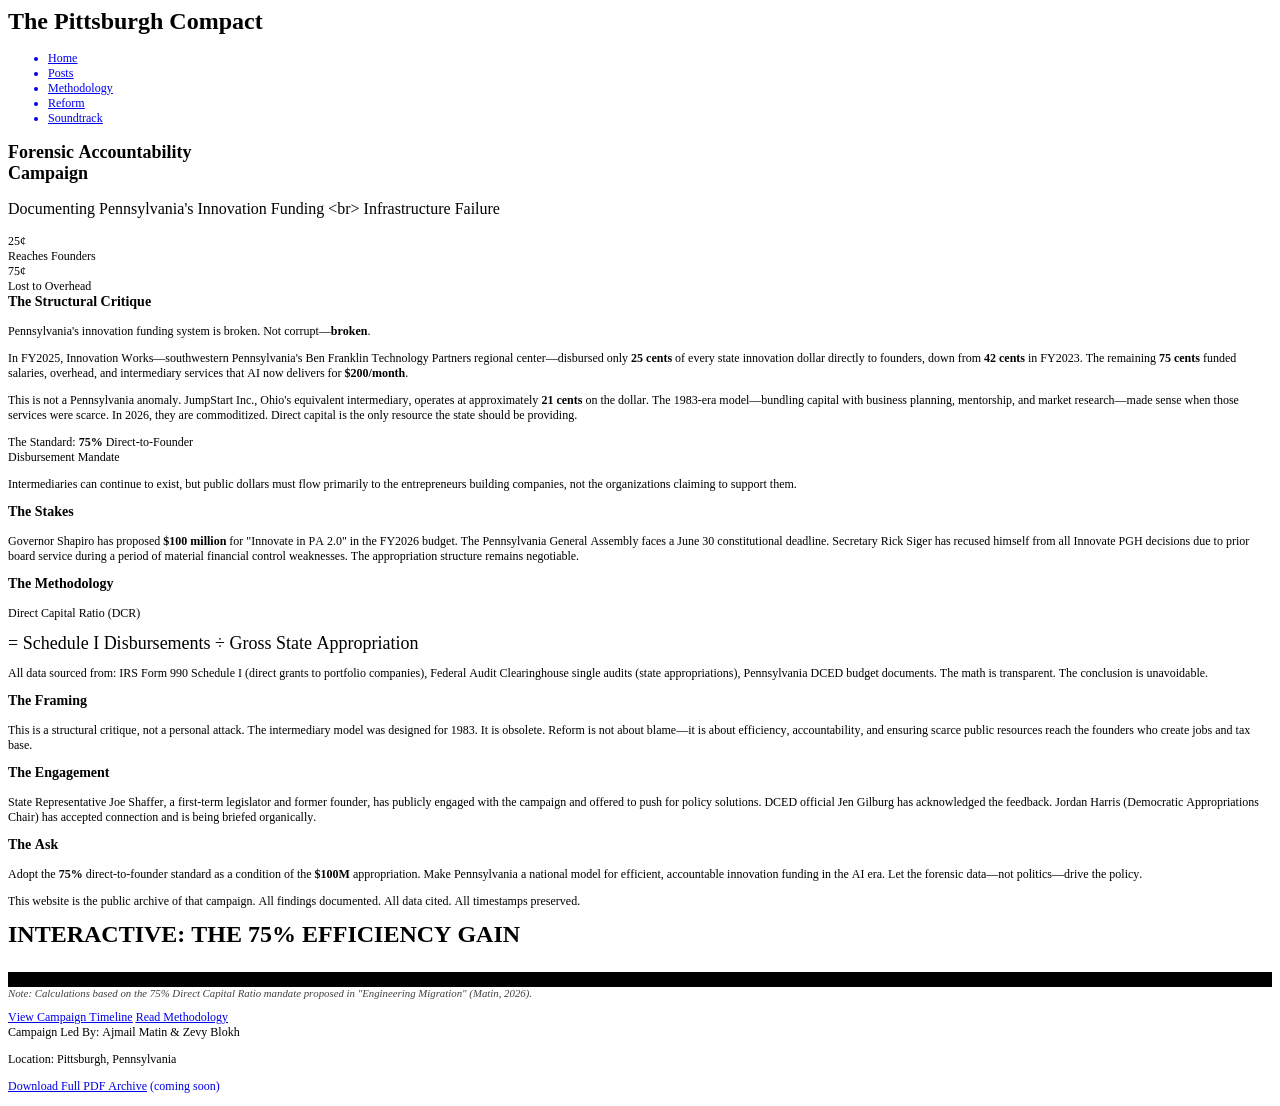
==== commit 7276395d: "Update index.html" ====
--- a/index.html
+++ b/index.html
@@ -35,7 +35,7 @@
 </ul>
 <h2 style="margin: 0.0px 0.0px 14.9px 0.0px; font: 18.0px Times; -webkit-text-stroke: #000000"><span class="s1"><b>Forensic Accountability<br>
 Campaign</b><b></b></span></h2>
-<p class="p4"><span class="s1">Documenting Pennsylvania's Innovation Funding &lt;br&gt; Infrastructure Failure</span></p>
+<p class="subtitle">Documenting Pennsylvania's Innovation Funding &lt;br&gt; Infrastructure Failure</p>
 <p class="p5"><span class="s1">25¢</span></p>
 <p class="p5"><span class="s1">Reaches Founders</span></p>
 <p class="p5"><span class="s1">75¢</span></p>
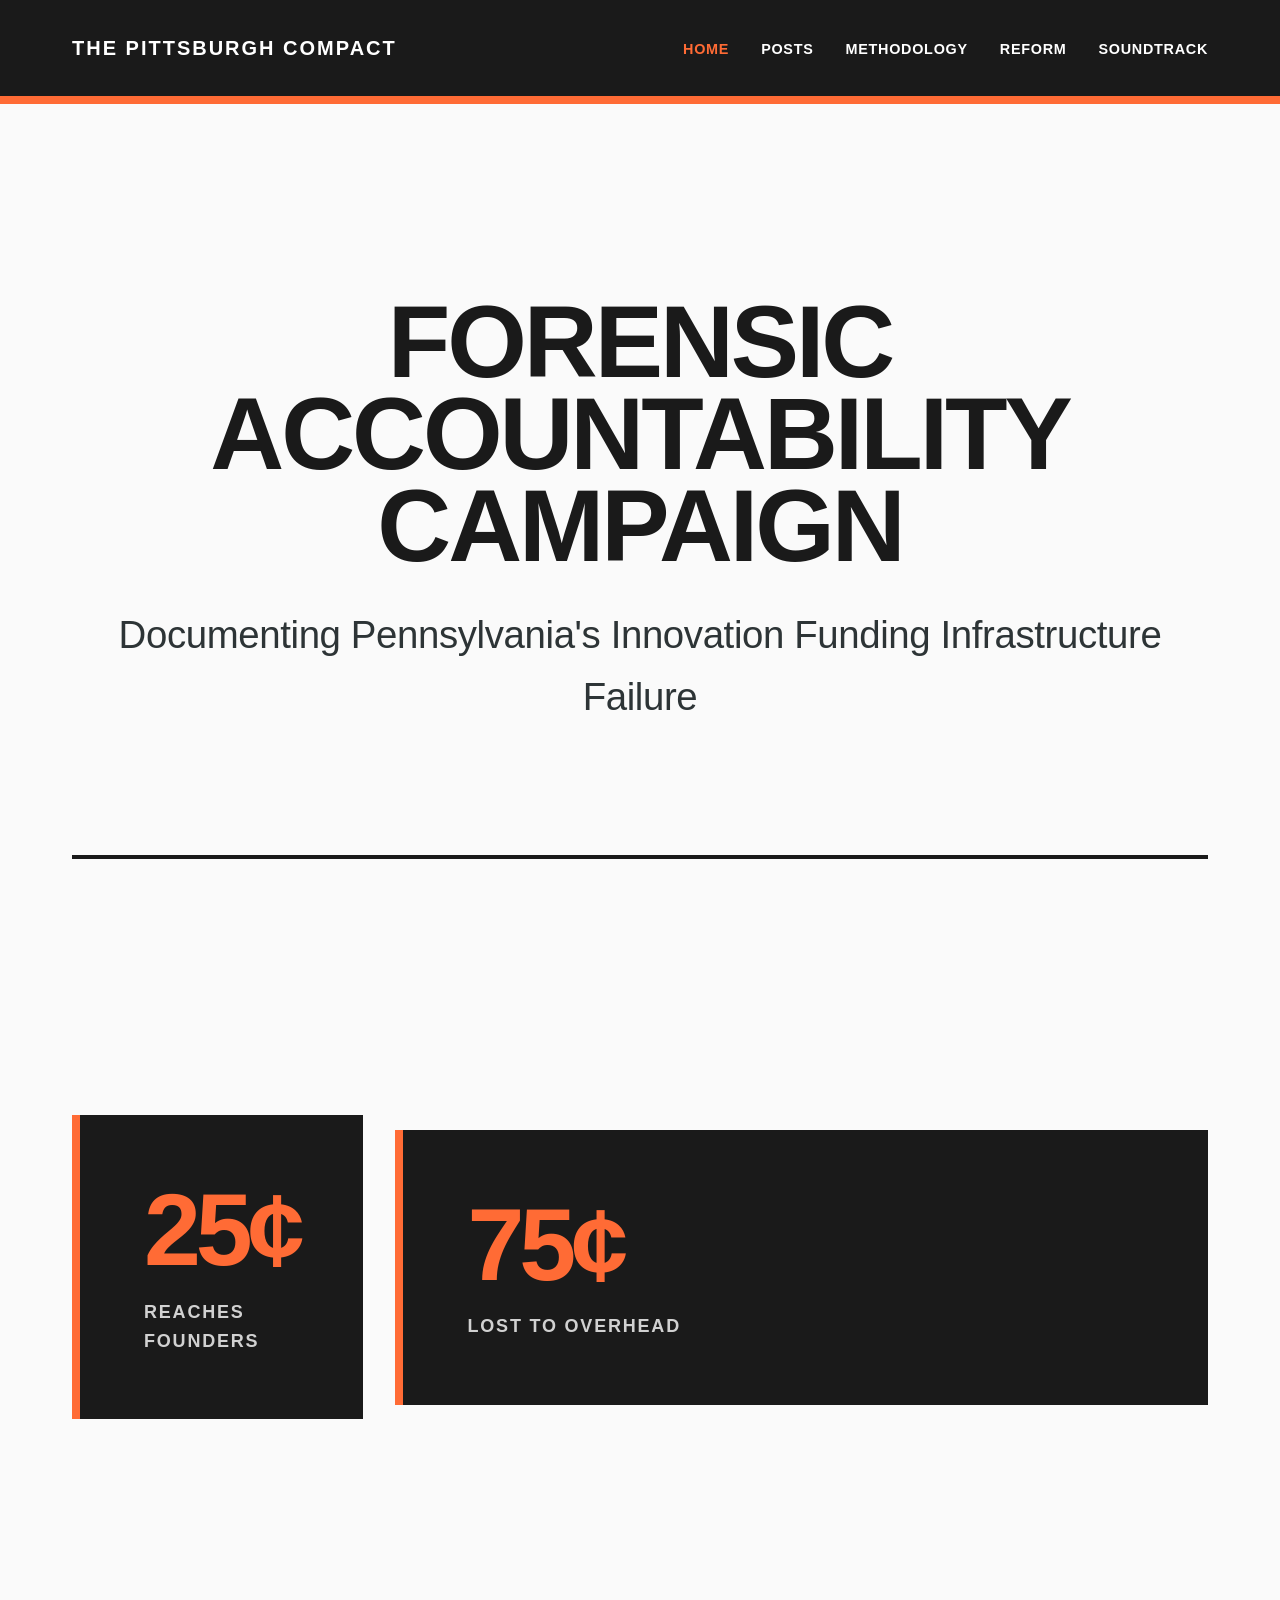
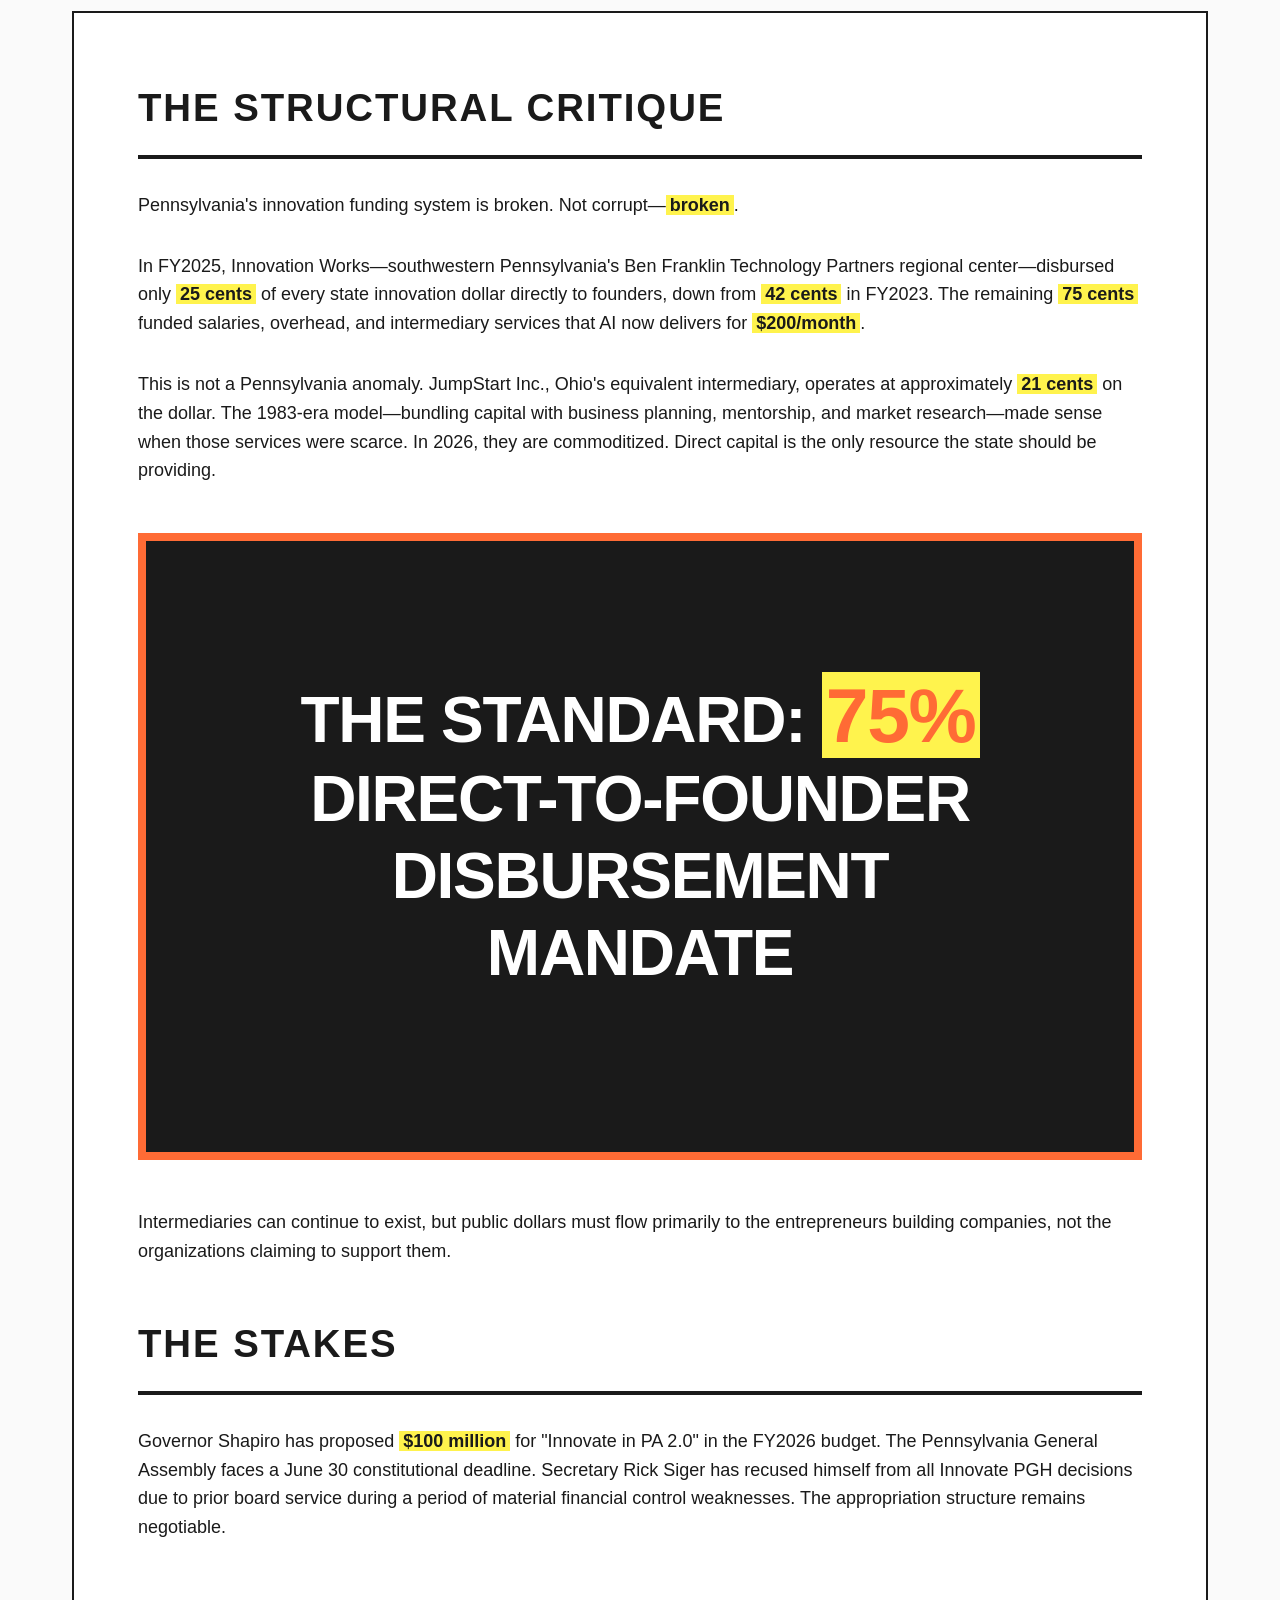
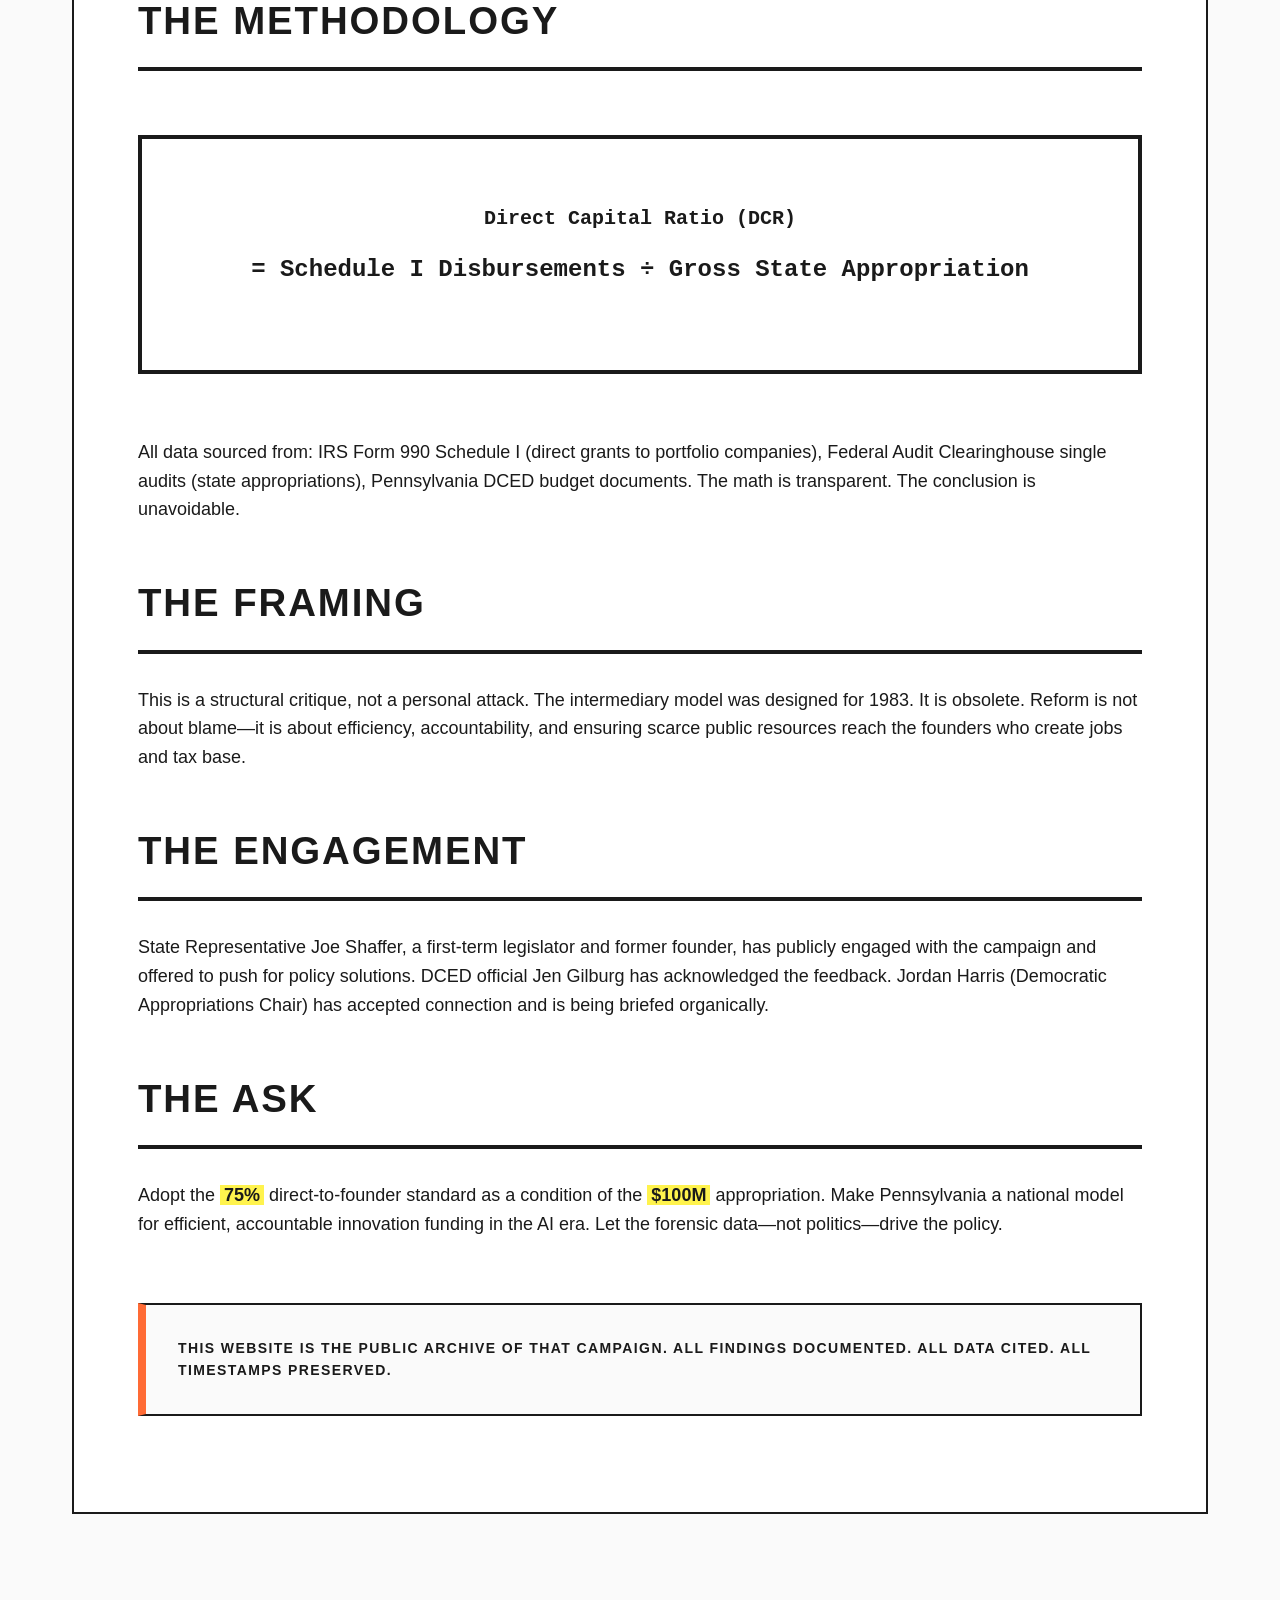
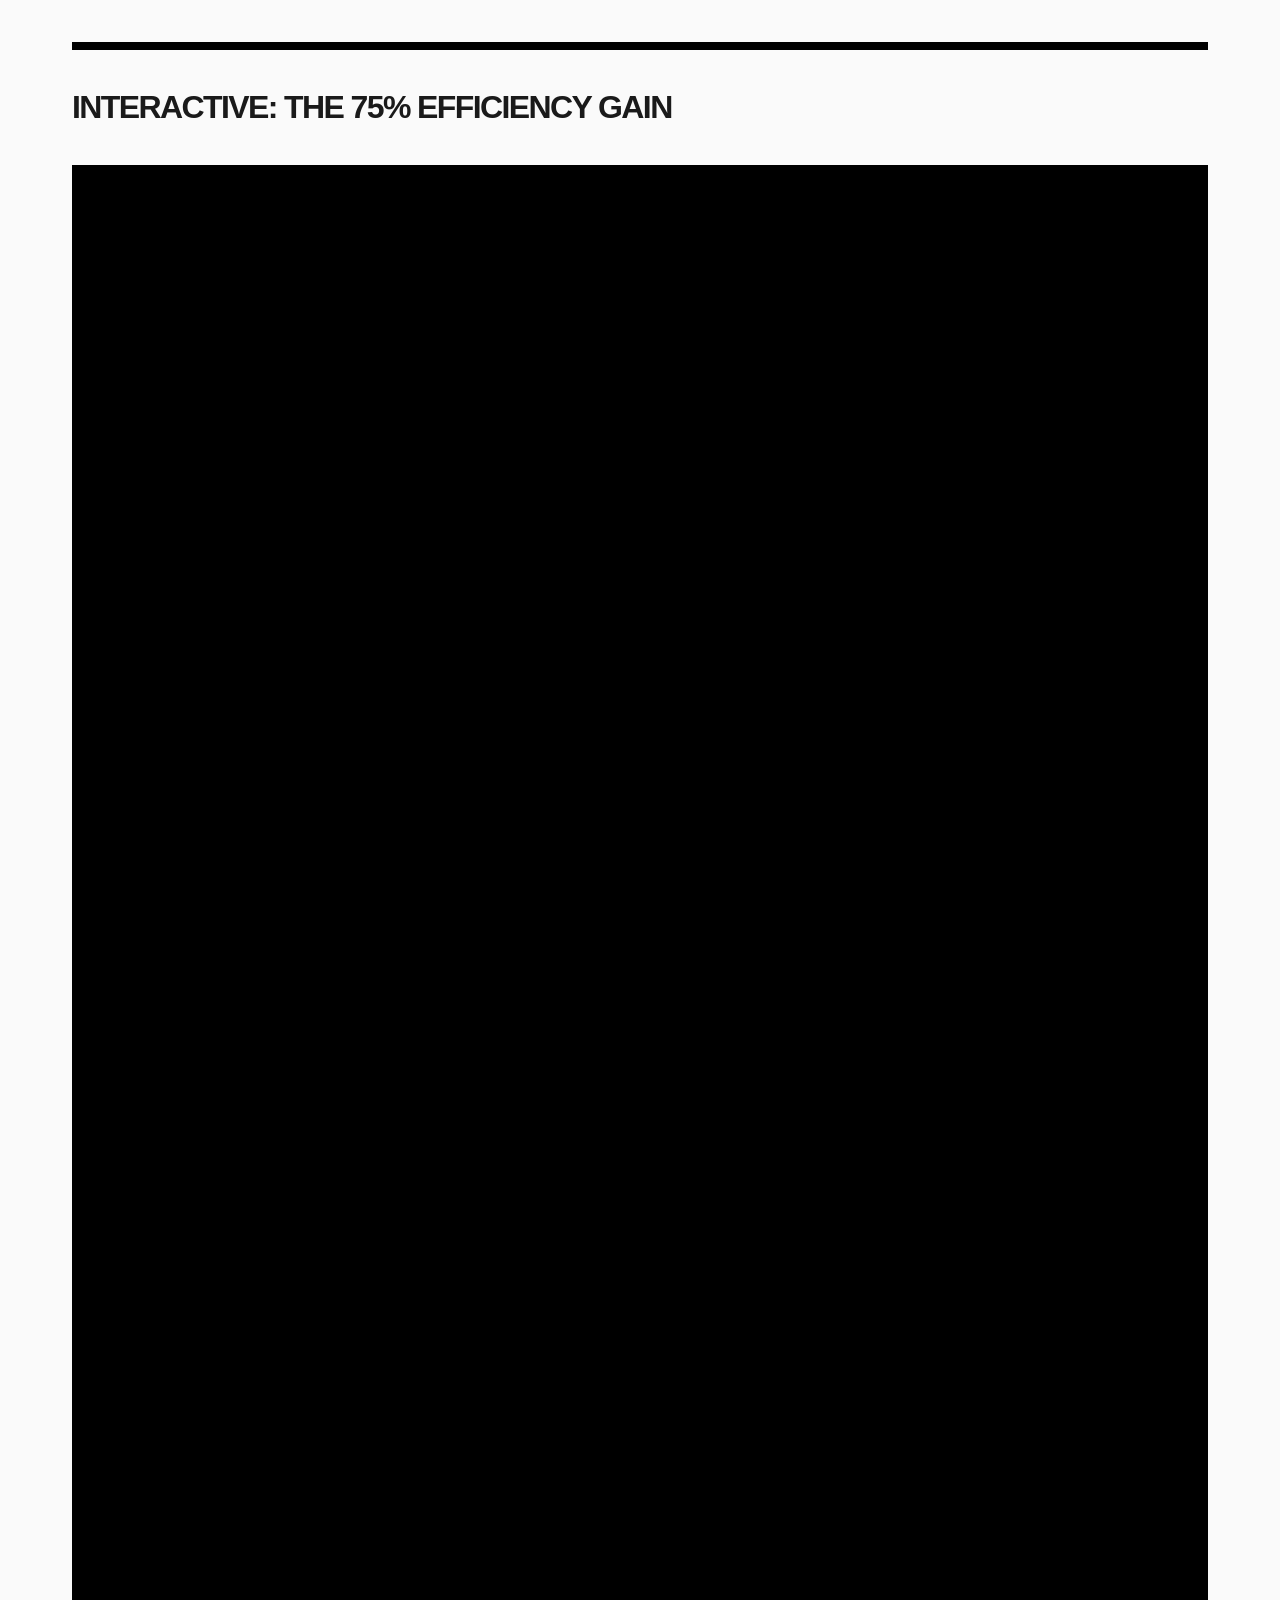
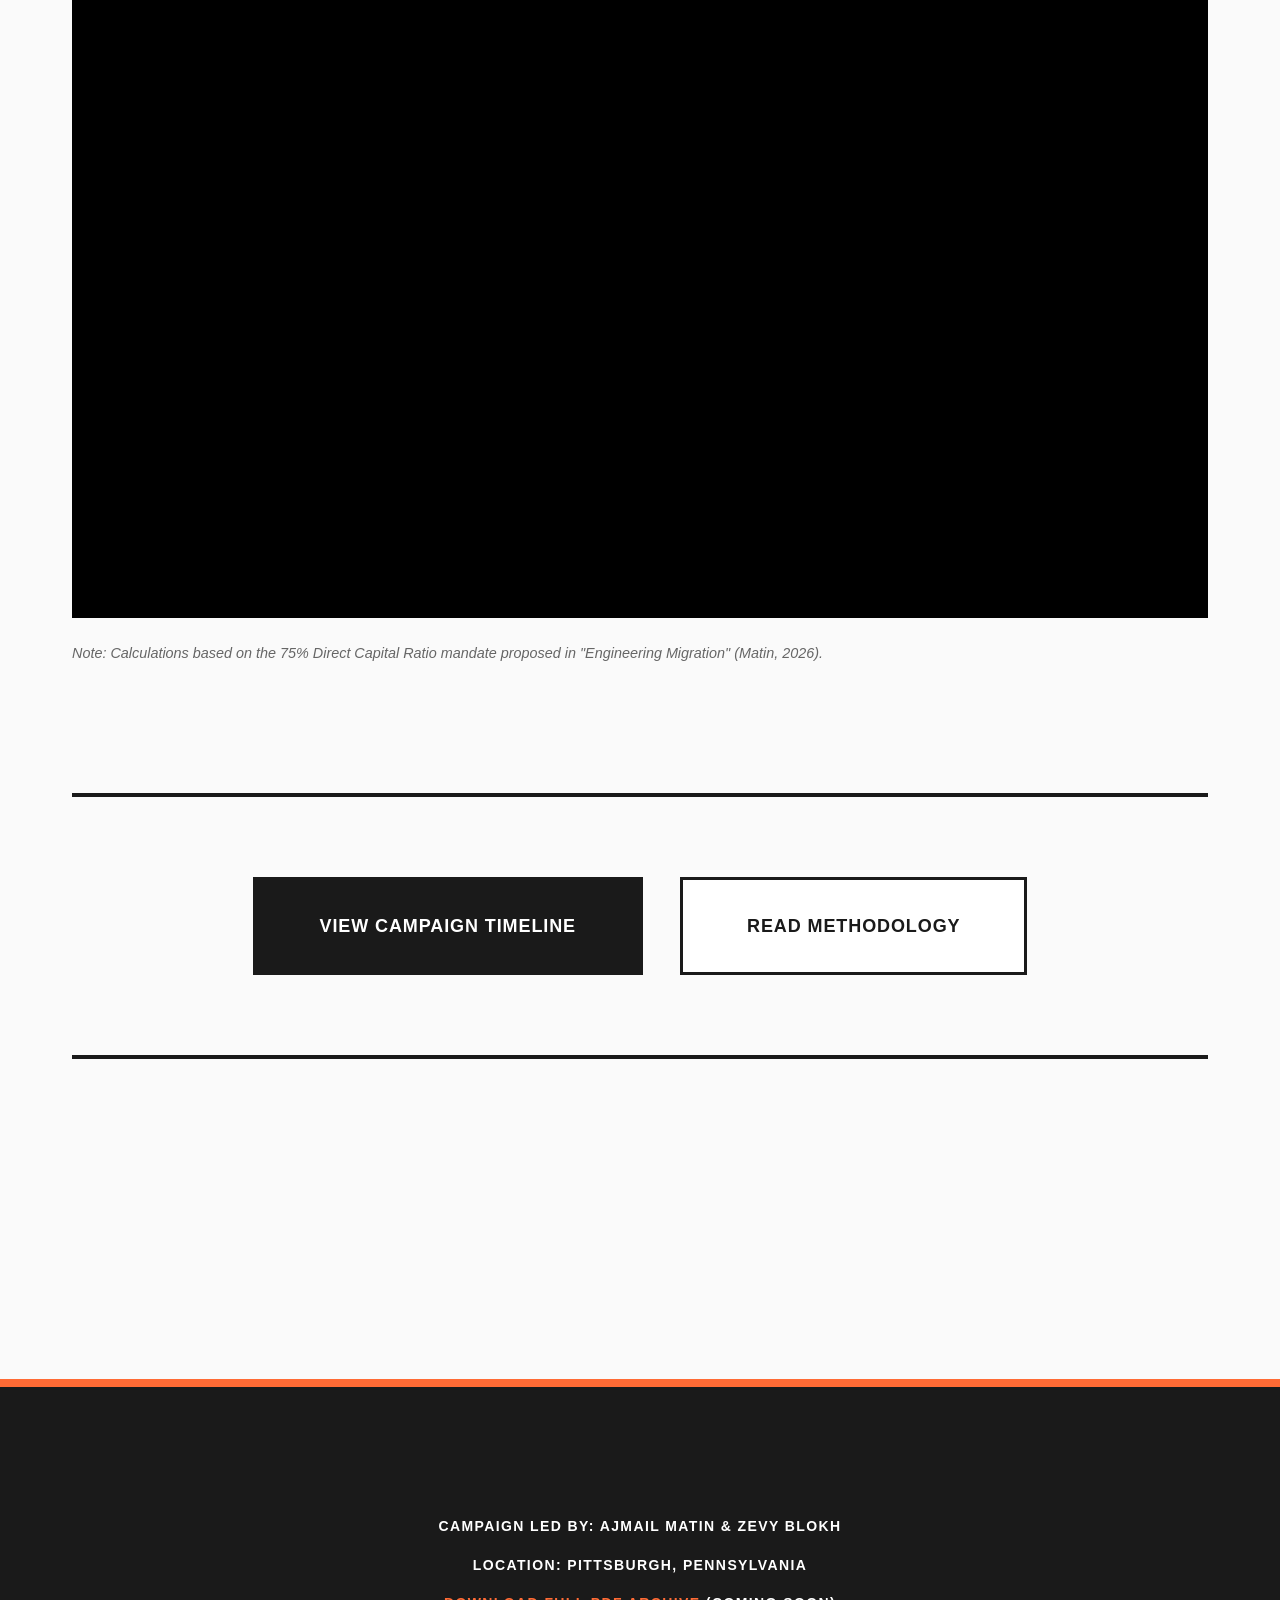
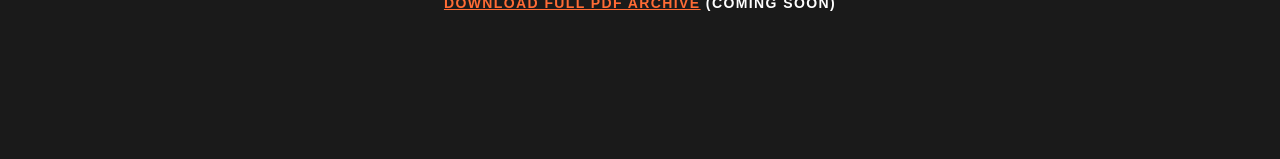
==== commit c2c5bf8b: "Update index.html" ====
--- a/index.html
+++ b/index.html
@@ -1,71 +1,116 @@
-<!DOCTYPE html PUBLIC "-//W3C//DTD HTML 4.01//EN" "http://www.w3.org/TR/html4/strict.dtd">
-<html>
+<!DOCTYPE html>
+<html lang="en">
 <head>
-  <meta http-equiv="Content-Type" content="text/html; charset=utf-8">
-  <meta http-equiv="Content-Style-Type" content="text/css">
-  <title></title>
-  <meta name="Generator" content="Cocoa HTML Writer">
-  <meta name="CocoaVersion" content="2685.4">
-  <style type="text/css">
-    p.p4 {margin: 0.0px 0.0px 12.0px 0.0px; font: 12.0px Times; -webkit-text-stroke: #000000}
-    p.p5 {margin: 0.0px 0.0px 0.0px 0.0px; font: 12.0px Times; -webkit-text-stroke: #000000}
-    p.p7 {margin: 0.0px 0.0px 12.0px 0.0px; font: 18.0px Times; -webkit-text-stroke: #000000}
-    p.p9 {margin: 0.0px 0.0px 0.0px 0.0px; font: 12.0px Times; -webkit-text-stroke: #000000; background-color: #000000; min-height: 14.0px}
-    p.p10 {margin: 0.0px 0.0px 10.8px 0.0px; font: 10.8px Times; color: #414141; -webkit-text-stroke: #414141}
-    p.p11 {margin: 0.0px 0.0px 0.0px 0.0px; font: 12.0px Times; color: #0000e9; -webkit-text-stroke: #0000e3}
-    p.p12 {margin: 0.0px 0.0px 12.0px 0.0px; font: 12.0px Times; color: #0000e3; -webkit-text-stroke: #0000e3}
-    li.li2 {margin: 0.0px 0.0px 0.0px 0.0px; font: 12.0px Times; color: #0000e9; -webkit-text-stroke: #000000}
-    span.s1 {font-kerning: none}
-    span.s2 {-webkit-text-stroke: 0px #000000}
-    span.s3 {text-decoration: underline ; font-kerning: none}
-    span.s4 {font-kerning: none; color: #0000e3; -webkit-text-stroke: 0px #000000}
-    span.s5 {text-decoration: underline ; font-kerning: none; color: #0000e9; -webkit-text-stroke: 0px #0000e3}
-    span.s6 {font-kerning: none; -webkit-text-stroke: 0px #000000}
-    ul.ul1 {list-style-type: disc}
-  </style>
+    <meta charset="UTF-8">
+    <meta name="viewport" content="width=device-width, initial-scale=1.0">
+    <title>The Pittsburgh Compact | Forensic Accountability Campaign</title>
+    <link rel="stylesheet" href="style.css">
 </head>
 <body>
-<h1 style="margin: 0.0px 0.0px 16.1px 0.0px; font: 24.0px Times; -webkit-text-stroke: #000000"><span class="s1"><b>The Pittsburgh Compact</b><b></b></span></h1>
-<ul class="ul1">
-  <li class="li2"><span class="s2"><a href="file:///Users/ajmailmatin/pittsburgh-compact/index.html"><span class="s3">Home</span></a></span></li>
-  <li class="li2"><span class="s2"><a href="file:///Users/ajmailmatin/pittsburgh-compact/posts.html"><span class="s3">Posts</span></a></span></li>
-  <li class="li2"><span class="s2"><a href="file:///Users/ajmailmatin/pittsburgh-compact/methodology.html"><span class="s3">Methodology</span></a></span></li>
-  <li class="li2"><span class="s2"><a href="file:///Users/ajmailmatin/pittsburgh-compact/reform.html"><span class="s3">Reform</span></a></span></li>
-  <li class="li2"><span class="s2"><a href="file:///Users/ajmailmatin/pittsburgh-compact/soundtrack.html"><span class="s3">Soundtrack</span></a></span></li>
-</ul>
-<h2 style="margin: 0.0px 0.0px 14.9px 0.0px; font: 18.0px Times; -webkit-text-stroke: #000000"><span class="s1"><b>Forensic Accountability<br>
-Campaign</b><b></b></span></h2>
-<p class="subtitle">Documenting Pennsylvania's Innovation Funding &lt;br&gt; Infrastructure Failure</p>
-<p class="p5"><span class="s1">25¢</span></p>
-<p class="p5"><span class="s1">Reaches Founders</span></p>
-<p class="p5"><span class="s1">75¢</span></p>
-<p class="p5"><span class="s1">Lost to Overhead</span></p>
-<h3 style="margin: 0.0px 0.0px 14.0px 0.0px; font: 14.0px Times; -webkit-text-stroke: #000000"><span class="s1"><b>The Structural Critique</b><b></b></span></h3>
-<p class="p4"><span class="s1">Pennsylvania's innovation funding system is broken. Not corrupt—<b>broken</b>.</span></p>
-<p class="p4"><span class="s1">In FY2025, Innovation Works—southwestern Pennsylvania's Ben Franklin Technology Partners regional center—disbursed only <b>25 cents</b> of every state innovation dollar directly to founders, down from <b>42 cents</b> in FY2023. The remaining <b>75 cents</b> funded salaries, overhead, and intermediary services that AI now delivers for <b>$200/month</b>.</span></p>
-<p class="p4"><span class="s1">This is not a Pennsylvania anomaly. JumpStart Inc., Ohio's equivalent intermediary, operates at approximately <b>21 cents</b> on the dollar. The 1983-era model—bundling capital with business planning, mentorship, and market research—made sense when those services were scarce. In 2026, they are commoditized. Direct capital is the only resource the state should be providing.</span></p>
-<p class="p4"><span class="s1">The Standard: <b>75%</b> Direct-to-Founder<br>
-Disbursement Mandate</span></p>
-<p class="p4"><span class="s1">Intermediaries can continue to exist, but public dollars must flow primarily to the entrepreneurs building companies, not the organizations claiming to support them.</span></p>
-<h3 style="margin: 0.0px 0.0px 14.0px 0.0px; font: 14.0px Times; -webkit-text-stroke: #000000"><span class="s1"><b>The Stakes</b><b></b></span></h3>
-<p class="p4"><span class="s1">Governor Shapiro has proposed <b>$100 million</b> for "Innovate in PA 2.0" in the FY2026 budget. The Pennsylvania General Assembly faces a June 30 constitutional deadline. Secretary Rick Siger has recused himself from all Innovate PGH decisions due to prior board service during a period of material financial control weaknesses. The appropriation structure remains negotiable.</span></p>
-<h3 style="margin: 0.0px 0.0px 14.0px 0.0px; font: 14.0px Times; -webkit-text-stroke: #000000"><span class="s1"><b>The Methodology</b><b></b></span></h3>
-<p class="p4"><span class="s1">Direct Capital Ratio (DCR)</span></p>
-<p class="p7"><span class="s1">= Schedule I Disbursements ÷ Gross State Appropriation</span></p>
-<p class="p4"><span class="s1">All data sourced from: IRS Form 990 Schedule I (direct grants to portfolio companies), Federal Audit Clearinghouse single audits (state appropriations), Pennsylvania DCED budget documents. The math is transparent. The conclusion is unavoidable.</span></p>
-<h3 style="margin: 0.0px 0.0px 14.0px 0.0px; font: 14.0px Times; -webkit-text-stroke: #000000"><span class="s1"><b>The Framing</b><b></b></span></h3>
-<p class="p4"><span class="s1">This is a structural critique, not a personal attack. The intermediary model was designed for 1983. It is obsolete. Reform is not about blame—it is about efficiency, accountability, and ensuring scarce public resources reach the founders who create jobs and tax base.</span></p>
-<h3 style="margin: 0.0px 0.0px 14.0px 0.0px; font: 14.0px Times; -webkit-text-stroke: #000000"><span class="s1"><b>The Engagement</b><b></b></span></h3>
-<p class="p4"><span class="s1">State Representative Joe Shaffer, a first-term legislator and former founder, has publicly engaged with the campaign and offered to push for policy solutions. DCED official Jen Gilburg has acknowledged the feedback. Jordan Harris (Democratic Appropriations Chair) has accepted connection and is being briefed organically.</span></p>
-<h3 style="margin: 0.0px 0.0px 14.0px 0.0px; font: 14.0px Times; -webkit-text-stroke: #000000"><span class="s1"><b>The Ask</b><b></b></span></h3>
-<p class="p4"><span class="s1">Adopt the <b>75%</b> direct-to-founder standard as a condition of the <b>$100M</b> appropriation. Make Pennsylvania a national model for efficient, accountable innovation funding in the AI era. Let the forensic data—not politics—drive the policy.</span></p>
-<p class="p4"><span class="s1">This website is the public archive of that campaign. All findings documented. All data cited. All timestamps preserved.</span></p>
-<h2 style="margin: 0.0px 0.0px 24.0px 0.0px; font: 24.0px Times; -webkit-text-stroke: #000000"><span class="s1"><b>INTERACTIVE: THE 75% EFFICIENCY GAIN</b><b></b></span></h2>
-<p class="p9"><span class="s1"></span><br></p>
-<p class="p10"><span class="s1"><i>Note: Calculations based on the 75% Direct Capital Ratio mandate proposed in "Engineering Migration" (Matin, 2026).</i><i></i></span></p>
-<p class="p11"><span class="s3"><a href="file:///Users/ajmailmatin/pittsburgh-compact/posts.html">View Campaign Timeline</a></span><span class="s4"> <a href="file:///Users/ajmailmatin/pittsburgh-compact/methodology.html"><span class="s5">Read Methodology</span></a></span></p>
-<p class="p4"><span class="s1">Campaign Led By: Ajmail Matin &amp; Zevy Blokh</span></p>
-<p class="p4"><span class="s1">Location: Pittsburgh, Pennsylvania</span></p>
-<p class="p12"><span class="s3">Download Full PDF Archive</span><span class="s6"> (coming soon)</span></p>
+    <nav>
+        <div class="nav-container">
+            <h1 class="site-title">The Pittsburgh Compact</h1>
+            <ul class="nav-links">
+                <li><a href="index.html" class="active">Home</a></li>
+                <li><a href="posts.html">Posts</a></li>
+                <li><a href="methodology.html">Methodology</a></li>
+                <li><a href="reform.html">Reform</a></li>
+                <li><a href="soundtrack.html">Soundtrack</a></li>
+            </ul>
+        </div>
+    </nav>
+
+    <main>
+        <section class="hero">
+            <h2>Forensic Accountability<br>Campaign</h2>
+            <p class="subtitle">Documenting Pennsylvania's Innovation Funding Infrastructure Failure</p>
+        </section>
+
+        <!-- THE GAP: MAKE IT SPATIAL -->
+        <section style="display: grid; grid-template-columns: 1fr 3fr; gap: 2rem; margin: 4rem 0; align-items: center;">
+            <div class="data-callout">
+                <div class="data-callout-number">25¢</div>
+                <div class="data-callout-label">Reaches Founders</div>
+            </div>
+            <div class="data-callout">
+                <div class="data-callout-number">75¢</div>
+                <div class="data-callout-label">Lost to Overhead</div>
+            </div>
+        </section>
+
+        <section class="executive-summary">
+            <h3>The Structural Critique</h3>
+            
+            <p>Pennsylvania's innovation funding system is broken. Not corrupt—<strong>broken</strong>.</p>
+
+            <p>In FY2025, Innovation Works—southwestern Pennsylvania's Ben Franklin Technology Partners regional center—disbursed only <strong>25 cents</strong> of every state innovation dollar directly to founders, down from <strong>42 cents</strong> in FY2023. The remaining <strong>75 cents</strong> funded salaries, overhead, and intermediary services that AI now delivers for <strong>$200/month</strong>.</p>
+
+            <p>This is not a Pennsylvania anomaly. JumpStart Inc., Ohio's equivalent intermediary, operates at approximately <strong>21 cents</strong> on the dollar. The 1983-era model—bundling capital with business planning, mentorship, and market research—made sense when those services were scarce. In 2026, they are commoditized. Direct capital is the only resource the state should be providing.</p>
+
+            <div class="compact-box" style="margin: 3rem 0;">
+                <p class="compact-statement">The Standard: <strong>75%</strong> Direct-to-Founder<br>Disbursement Mandate</p>
+            </div>
+
+            <p>Intermediaries can continue to exist, but public dollars must flow primarily to the entrepreneurs building companies, not the organizations claiming to support them.</p>
+
+            <h3 style="margin-top: 3rem;">The Stakes</h3>
+            
+            <p>Governor Shapiro has proposed <strong>$100 million</strong> for "Innovate in PA 2.0" in the FY2026 budget. The Pennsylvania General Assembly faces a June 30 constitutional deadline. Secretary Rick Siger has recused himself from all Innovate PGH decisions due to prior board service during a period of material financial control weaknesses. The appropriation structure remains negotiable.</p>
+
+            <h3 style="margin-top: 3rem;">The Methodology</h3>
+            
+            <div class="formula">
+                <p>Direct Capital Ratio (DCR)</p>
+                <p style="font-size: 1.5rem; margin: 1rem 0;">= Schedule I Disbursements ÷ Gross State Appropriation</p>
+            </div>
+
+            <p>All data sourced from: IRS Form 990 Schedule I (direct grants to portfolio companies), Federal Audit Clearinghouse single audits (state appropriations), Pennsylvania DCED budget documents. The math is transparent. The conclusion is unavoidable.</p>
+
+            <h3 style="margin-top: 3rem;">The Framing</h3>
+            
+            <p>This is a structural critique, not a personal attack. The intermediary model was designed for 1983. It is obsolete. Reform is not about blame—it is about efficiency, accountability, and ensuring scarce public resources reach the founders who create jobs and tax base.</p>
+
+            <h3 style="margin-top: 3rem;">The Engagement</h3>
+            
+            <p>State Representative Joe Shaffer, a first-term legislator and former founder, has publicly engaged with the campaign and offered to push for policy solutions. DCED official Jen Gilburg has acknowledged the feedback. Jordan Harris (Democratic Appropriations Chair) has accepted connection and is being briefed organically.</p>
+
+            <h3 style="margin-top: 3rem;">The Ask</h3>
+            
+            <p>Adopt the <strong>75%</strong> direct-to-founder standard as a condition of the <strong>$100M</strong> appropriation. Make Pennsylvania a national model for efficient, accountable innovation funding in the AI era. Let the forensic data—not politics—drive the policy.</p>
+
+            <p class="archive-note">This website is the public archive of that campaign. All findings documented. All data cited. All timestamps preserved.</p>
+        </section>
+
+        <!-- INTERACTIVE EMBED -->
+        <section style="margin: 4rem 0; border-top: 8px solid black; padding-top: 2rem;">
+            <h2 style="font-size: 2rem; font-weight: 900; text-transform: uppercase; margin-bottom: 2rem; letter-spacing: -0.05em;">
+                Interactive: The 75% Efficiency Gain
+            </h2>
+
+            <div style="position: relative; width: 100%; padding-top: 180%; overflow: hidden; border: 4px solid black; background: black;">
+                <iframe 
+                    src="https://syt43c-5173.csb.app/" 
+                    style="position: absolute; top: 0; left: 0; width: 100%; height: 100%; border: none;"
+                    title="DCR Efficiency Calculator"
+                    loading="lazy"
+                ></iframe>
+            </div>
+            
+            <p style="margin-top: 1.5rem; font-style: italic; font-size: 0.9rem; color: #666;">
+                Note: Calculations based on the 75% Direct Capital Ratio mandate proposed in "Engineering Migration" (Matin, 2026).
+            </p>
+        </section>
+
+        <section class="cta">
+            <a href="posts.html" class="btn">View Campaign Timeline</a>
+            <a href="methodology.html" class="btn btn-secondary">Read Methodology</a>
+        </section>
+    </main>
+
+    <footer>
+        <p>Campaign Led By: Ajmail Matin & Zevy Blokh</p>
+        <p>Location: Pittsburgh, Pennsylvania</p>
+        <p><a href="#">Download Full PDF Archive</a> (coming soon)</p>
+    </footer>
 </body>
 </html>
--- a/style.css
+++ b/style.css
@@ -0,0 +1,543 @@
+/* ===== PITTSBURGH COMPACT — FORENSIC INFRASTRUCTURE DESIGN ===== */
+/* Design philosophy: ProPublica investigative journalism meets Penn Station wayfinding */
+/* Color system: concrete, steel, safety orange — infrastructure, not SaaS */
+
+/* ===== CSS VARIABLES ===== */
+:root {
+    /* Infrastructure palette */
+    --concrete: #1a1a1a;
+    --steel: #2d3436;
+    --safety-orange: #ff6b35;
+    --concrete-light: #4a4a4a;
+    --document-white: #fafafa;
+    --redaction-bar: #000000;
+    --highlight-yellow: #fff34d;
+    
+    /* Typography scale - brutalist sizing */
+    --type-hero: clamp(3rem, 8vw, 7rem);
+    --type-data: clamp(2rem, 5vw, 4rem);
+    --type-h2: clamp(1.5rem, 3vw, 2.5rem);
+    --type-body: 1.125rem;
+    --type-small: 0.875rem;
+    
+    /* Spacing system */
+    --space-xs: 0.5rem;
+    --space-sm: 1rem;
+    --space-md: 2rem;
+    --space-lg: 4rem;
+    --space-xl: 8rem;
+    
+    /* Layout */
+    --max-width: 1200px;
+    --grid-gap: 2rem;
+}
+
+/* ===== RESET ===== */
+* {
+    margin: 0;
+    padding: 0;
+    box-sizing: border-box;
+}
+
+/* ===== BASE STYLES ===== */
+body {
+    font-family: 'Helvetica Neue', Arial, sans-serif;
+    font-size: var(--type-body);
+    line-height: 1.6;
+    color: var(--concrete);
+    background: var(--document-white);
+    -webkit-font-smoothing: antialiased;
+}
+
+/* ===== NAVIGATION — PERMANENT INFRASTRUCTURE ===== */
+nav {
+    background: var(--concrete);
+    color: white;
+    padding: var(--space-md) 0;
+    border-bottom: 8px solid var(--safety-orange);
+    position: sticky;
+    top: 0;
+    z-index: 100;
+}
+
+.nav-container {
+    max-width: var(--max-width);
+    margin: 0 auto;
+    padding: 0 var(--space-md);
+    display: flex;
+    justify-content: space-between;
+    align-items: center;
+}
+
+.site-title {
+    font-size: 1.25rem;
+    font-weight: 900;
+    letter-spacing: 0.1em;
+    text-transform: uppercase;
+}
+
+.nav-links {
+    list-style: none;
+    display: flex;
+    gap: var(--space-md);
+}
+
+.nav-links a {
+    color: white;
+    text-decoration: none;
+    font-size: 0.9rem;
+    font-weight: 700;
+    letter-spacing: 0.05em;
+    text-transform: uppercase;
+    transition: color 0.2s;
+}
+
+.nav-links a:hover,
+.nav-links a.active {
+    color: var(--safety-orange);
+}
+
+/* ===== MAIN CONTENT ===== */
+main {
+    max-width: var(--max-width);
+    margin: 0 auto;
+    padding: var(--space-lg) var(--space-md);
+}
+
+/* ===== HERO — MAKE THE GAP SPATIAL ===== */
+.hero {
+    margin-bottom: var(--space-xl);
+    padding: var(--space-xl) 0;
+    border-bottom: 4px solid var(--concrete);
+    text-align: center;
+}
+
+.hero h2 {
+    font-size: var(--type-hero);
+    font-weight: 900;
+    line-height: 0.9;
+    letter-spacing: -0.03em;
+    margin-bottom: var(--space-md);
+    text-transform: uppercase;
+}
+
+.subtitle {
+    font-size: var(--type-h2);
+    color: var(--steel);
+    font-weight: 300;
+    letter-spacing: -0.01em;
+}
+
+/* ===== FORENSIC DATA CALLOUT ===== */
+.data-callout {
+    background: var(--concrete);
+    color: white;
+    padding: var(--space-lg);
+    margin: var(--space-xl) 0;
+    border-left: 8px solid var(--safety-orange);
+}
+
+.data-callout-number {
+    font-size: var(--type-hero);
+    font-weight: 900;
+    line-height: 1;
+    letter-spacing: -0.05em;
+    margin-bottom: var(--space-sm);
+    color: var(--safety-orange);
+}
+
+.data-callout-label {
+    font-size: var(--type-body);
+    font-weight: 700;
+    text-transform: uppercase;
+    letter-spacing: 0.1em;
+    opacity: 0.8;
+}
+
+/* ===== EXECUTIVE SUMMARY — DOCUMENT AESTHETIC ===== */
+.executive-summary {
+    margin-bottom: var(--space-xl);
+    padding: var(--space-lg);
+    background: white;
+    border: 2px solid var(--concrete);
+}
+
+.executive-summary h3 {
+    font-size: var(--type-h2);
+    font-weight: 900;
+    text-transform: uppercase;
+    letter-spacing: 0.05em;
+    margin-bottom: var(--space-md);
+    padding-bottom: var(--space-sm);
+    border-bottom: 4px solid var(--concrete);
+}
+
+.executive-summary p {
+    margin-bottom: var(--space-md);
+}
+
+.executive-summary strong {
+    font-weight: 900;
+    color: var(--concrete);
+    background: var(--highlight-yellow);
+    padding: 0 4px;
+}
+
+/* ===== REDACTION BAR STYLE (for emphasis) ===== */
+.redacted {
+    background: var(--redaction-bar);
+    color: white;
+    padding: var(--space-xs) var(--space-sm);
+    font-weight: 900;
+    display: inline-block;
+}
+
+/* ===== ARCHIVE NOTE — OFFICIAL DOCUMENT STAMP ===== */
+.archive-note {
+    margin-top: var(--space-lg);
+    padding: var(--space-md);
+    background: var(--document-white);
+    border: 2px solid var(--concrete);
+    border-left: 8px solid var(--safety-orange);
+    font-size: var(--type-small);
+    font-style: normal;
+    font-weight: 700;
+    text-transform: uppercase;
+    letter-spacing: 0.1em;
+}
+
+/* ===== COMPACT BOX — THE MANDATE ===== */
+.compact-box {
+    background: var(--concrete);
+    color: white;
+    padding: var(--space-xl);
+    margin: var(--space-xl) 0;
+    text-align: center;
+    border: 8px solid var(--safety-orange);
+}
+
+.compact-statement {
+    font-size: var(--type-data);
+    font-weight: 900;
+    line-height: 1.2;
+    letter-spacing: -0.02em;
+    text-transform: uppercase;
+}
+
+.compact-statement strong {
+    color: var(--safety-orange);
+    font-size: 1.2em;
+}
+
+/* ===== FORMULA BOX — FORENSIC MATH ===== */
+.formula {
+    background: white;
+    border: 4px solid var(--concrete);
+    padding: var(--space-lg);
+    margin: var(--space-lg) 0;
+    font-family: 'Courier New', monospace;
+    text-align: center;
+}
+
+.formula p {
+    font-size: 1.25rem;
+    font-weight: 700;
+    margin-bottom: var(--space-sm);
+}
+
+/* ===== DATA TABLE — LEDGER STYLE ===== */
+.data-table {
+    margin: var(--space-lg) 0;
+    overflow-x: auto;
+}
+
+table {
+    width: 100%;
+    border-collapse: collapse;
+    font-size: 0.95rem;
+    font-variant-numeric: tabular-nums;
+}
+
+thead {
+    background: var(--concrete);
+    color: white;
+}
+
+th {
+    padding: var(--space-md);
+    text-align: left;
+    font-weight: 900;
+    text-transform: uppercase;
+    letter-spacing: 0.05em;
+    font-size: var(--type-small);
+}
+
+td {
+    padding: var(--space-md);
+    border-bottom: 1px solid var(--concrete-light);
+}
+
+tbody tr:nth-child(odd) {
+    background: var(--document-white);
+}
+
+tbody tr:hover {
+    background: var(--highlight-yellow);
+}
+
+/* Highlight critical data rows */
+tbody tr.critical td {
+    font-weight: 900;
+    color: var(--safety-orange);
+}
+
+/* ===== AMENDMENT BOX — LEGISLATIVE LANGUAGE ===== */
+.amendment-box {
+    background: var(--document-white);
+    border: 2px solid var(--concrete);
+    border-left: 8px solid var(--steel);
+    padding: var(--space-lg);
+    margin: var(--space-lg) 0;
+    font-family: 'Courier New', monospace;
+    font-size: 0.95rem;
+}
+
+/* ===== POSTS SECTION — CHRONOLOGICAL RECORD ===== */
+.posts {
+    margin-top: var(--space-xl);
+}
+
+.post {
+    margin-bottom: var(--space-xl);
+    padding-bottom: var(--space-lg);
+    border-bottom: 2px solid var(--concrete-light);
+}
+
+.post-header {
+    margin-bottom: var(--space-md);
+}
+
+.post-date {
+    font-size: 1.5rem;
+    font-weight: 900;
+    margin-bottom: var(--space-xs);
+    color: var(--safety-orange);
+}
+
+.post-context {
+    font-size: var(--type-small);
+    color: var(--steel);
+    font-weight: 700;
+    text-transform: uppercase;
+    letter-spacing: 0.05em;
+}
+
+.linkedin-embed {
+    margin: var(--space-md) 0;
+}
+
+.embed-placeholder {
+    background: var(--document-white);
+    border: 2px dashed var(--concrete-light);
+    padding: var(--space-lg);
+    text-align: center;
+}
+
+.post-divider {
+    border: none;
+    border-top: 4px solid var(--concrete);
+    margin: var(--space-xl) 0;
+}
+
+/* ===== PAGE HEADERS ===== */
+.page-header {
+    margin-bottom: var(--space-xl);
+    padding-bottom: var(--space-lg);
+    border-bottom: 4px solid var(--concrete);
+}
+
+.page-header h2 {
+    font-size: var(--type-hero);
+    font-weight: 900;
+    line-height: 0.9;
+    letter-spacing: -0.03em;
+    margin-bottom: var(--space-sm);
+    text-transform: uppercase;
+}
+
+.page-header p {
+    font-size: var(--type-h2);
+    color: var(--steel);
+    font-weight: 300;
+}
+
+/* ===== CONTENT SECTIONS ===== */
+.content h3 {
+    font-size: var(--type-h2);
+    font-weight: 900;
+    text-transform: uppercase;
+    margin-top: var(--space-xl);
+    margin-bottom: var(--space-md);
+    padding-bottom: var(--space-sm);
+    border-bottom: 4px solid var(--concrete);
+}
+
+.content h4 {
+    font-size: 1.5rem;
+    font-weight: 900;
+    margin-top: var(--space-lg);
+    margin-bottom: var(--space-md);
+}
+
+.content p {
+    margin-bottom: var(--space-md);
+}
+
+.content strong {
+    font-weight: 900;
+}
+
+.content ul,
+.content ol {
+    margin-left: var(--space-lg);
+    margin-bottom: var(--space-md);
+}
+
+.content li {
+    margin-bottom: var(--space-sm);
+}
+
+.content a {
+    color: var(--concrete);
+    font-weight: 700;
+    text-decoration: underline;
+    text-decoration-thickness: 2px;
+    text-underline-offset: 2px;
+}
+
+.content a:hover {
+    color: var(--safety-orange);
+}
+
+/* ===== CALL TO ACTION ===== */
+.cta {
+    text-align: center;
+    margin: var(--space-xl) 0;
+    padding: var(--space-lg) 0;
+    border-top: 4px solid var(--concrete);
+    border-bottom: 4px solid var(--concrete);
+}
+
+.btn {
+    display: inline-block;
+    background: var(--concrete);
+    color: white;
+    padding: var(--space-md) var(--space-lg);
+    margin: var(--space-sm);
+    text-decoration: none;
+    font-weight: 900;
+    text-transform: uppercase;
+    letter-spacing: 0.05em;
+    border: 3px solid var(--concrete);
+    transition: all 0.2s;
+}
+
+.btn:hover {
+    background: var(--safety-orange);
+    border-color: var(--safety-orange);
+    color: white;
+}
+
+.btn-secondary {
+    background: white;
+    color: var(--concrete);
+    border: 3px solid var(--concrete);
+}
+
+.btn-secondary:hover {
+    background: var(--concrete);
+    color: white;
+}
+
+/* ===== FOOTER — PERMANENT RECORD ===== */
+footer {
+    background: var(--concrete);
+    color: white;
+    text-align: center;
+    padding: var(--space-xl) var(--space-md);
+    margin-top: var(--space-xl);
+    border-top: 8px solid var(--safety-orange);
+}
+
+footer p {
+    margin-bottom: var(--space-sm);
+    font-size: var(--type-small);
+    font-weight: 700;
+    text-transform: uppercase;
+    letter-spacing: 0.1em;
+}
+
+footer a {
+    color: var(--safety-orange);
+    text-decoration: underline;
+    font-weight: 900;
+}
+
+footer a:hover {
+    color: white;
+}
+
+/* ===== RESPONSIVE DESIGN ===== */
+@media (max-width: 768px) {
+    :root {
+        --space-lg: 2rem;
+        --space-xl: 4rem;
+    }
+    
+    .nav-container {
+        flex-direction: column;
+        gap: var(--space-md);
+    }
+    
+    .nav-links {
+        flex-wrap: wrap;
+        justify-content: center;
+        gap: var(--space-sm);
+    }
+    
+    table {
+        font-size: 0.8rem;
+    }
+    
+    th, td {
+        padding: var(--space-sm);
+    }
+}
+
+/* ===== PRINT STYLES — ARCHIVE-READY ===== */
+@media print {
+    nav,
+    .cta {
+        display: none;
+    }
+    
+    body {
+        font-size: 11pt;
+        line-height: 1.5;
+    }
+    
+    .hero,
+    .page-header {
+        page-break-after: avoid;
+    }
+    
+    .post {
+        page-break-inside: avoid;
+    }
+    
+    footer {
+        background: white;
+        color: black;
+        border-top: 2px solid black;
+    }
+}
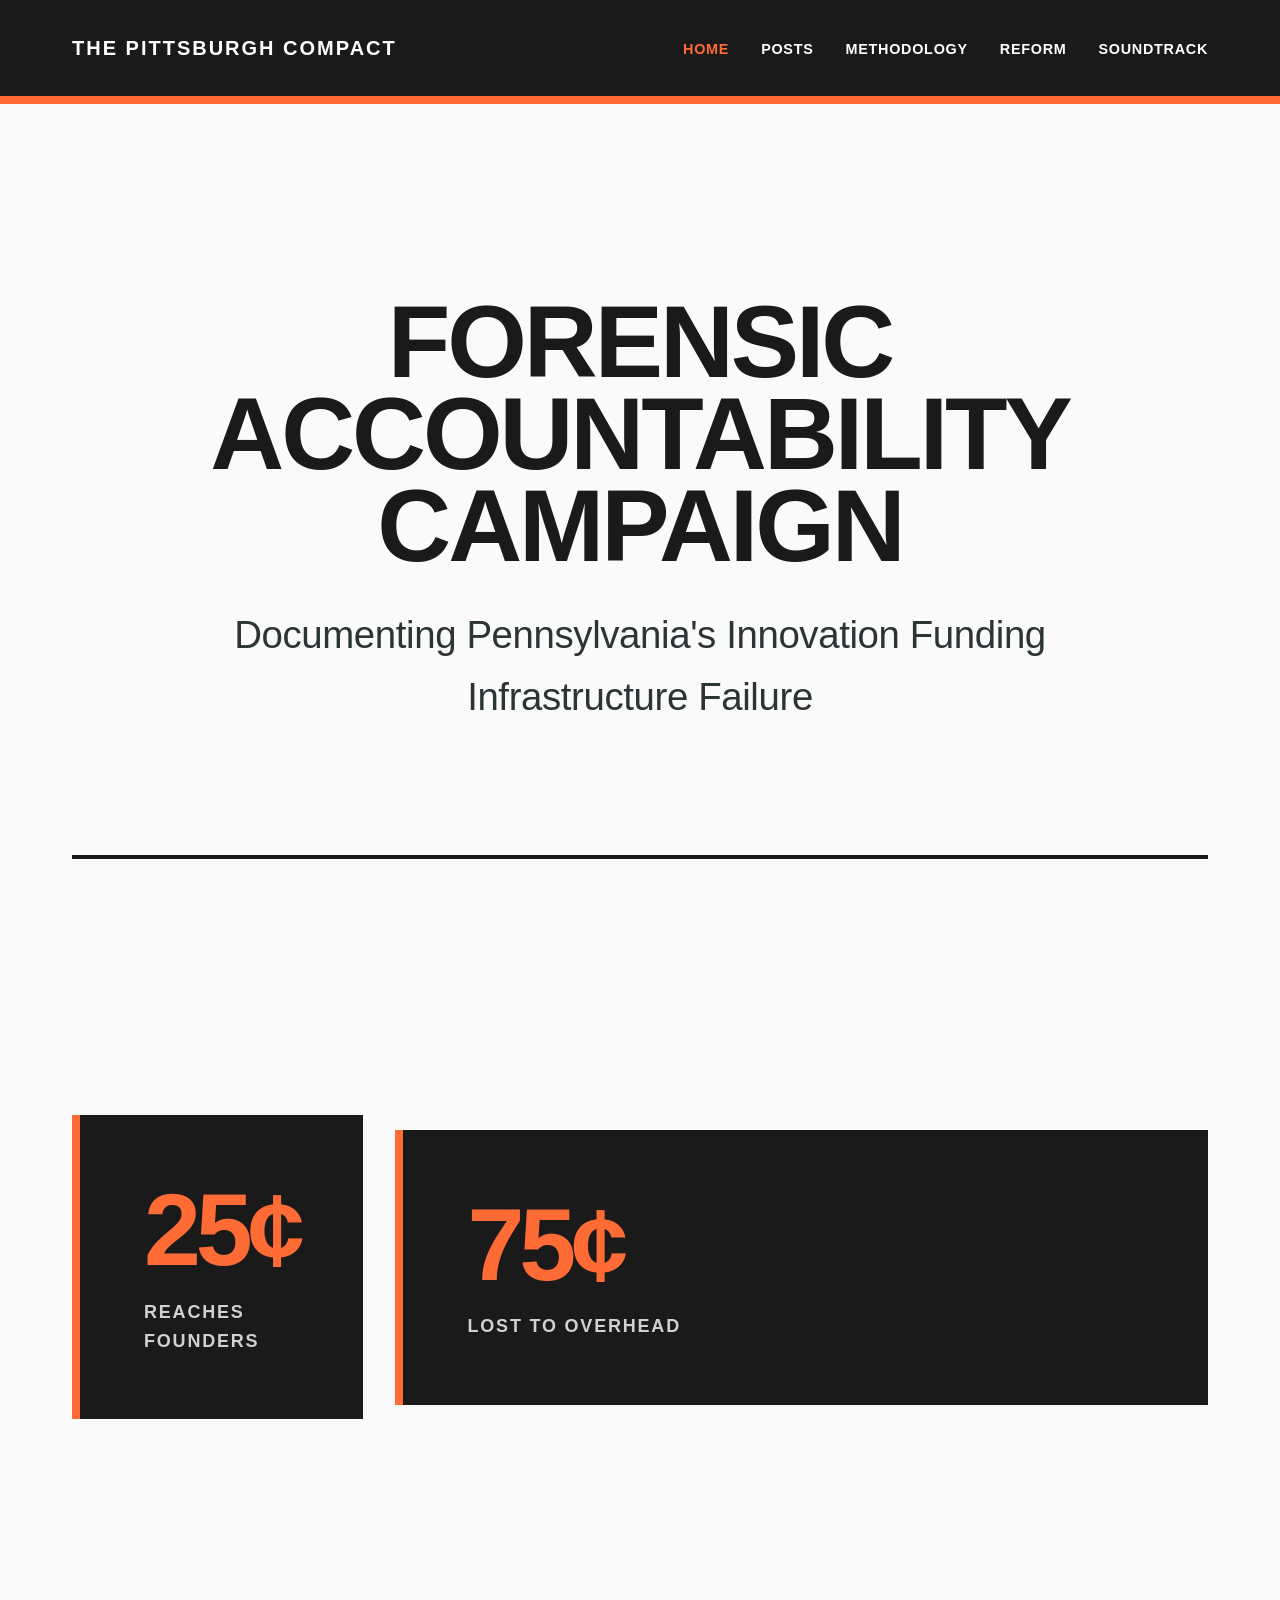
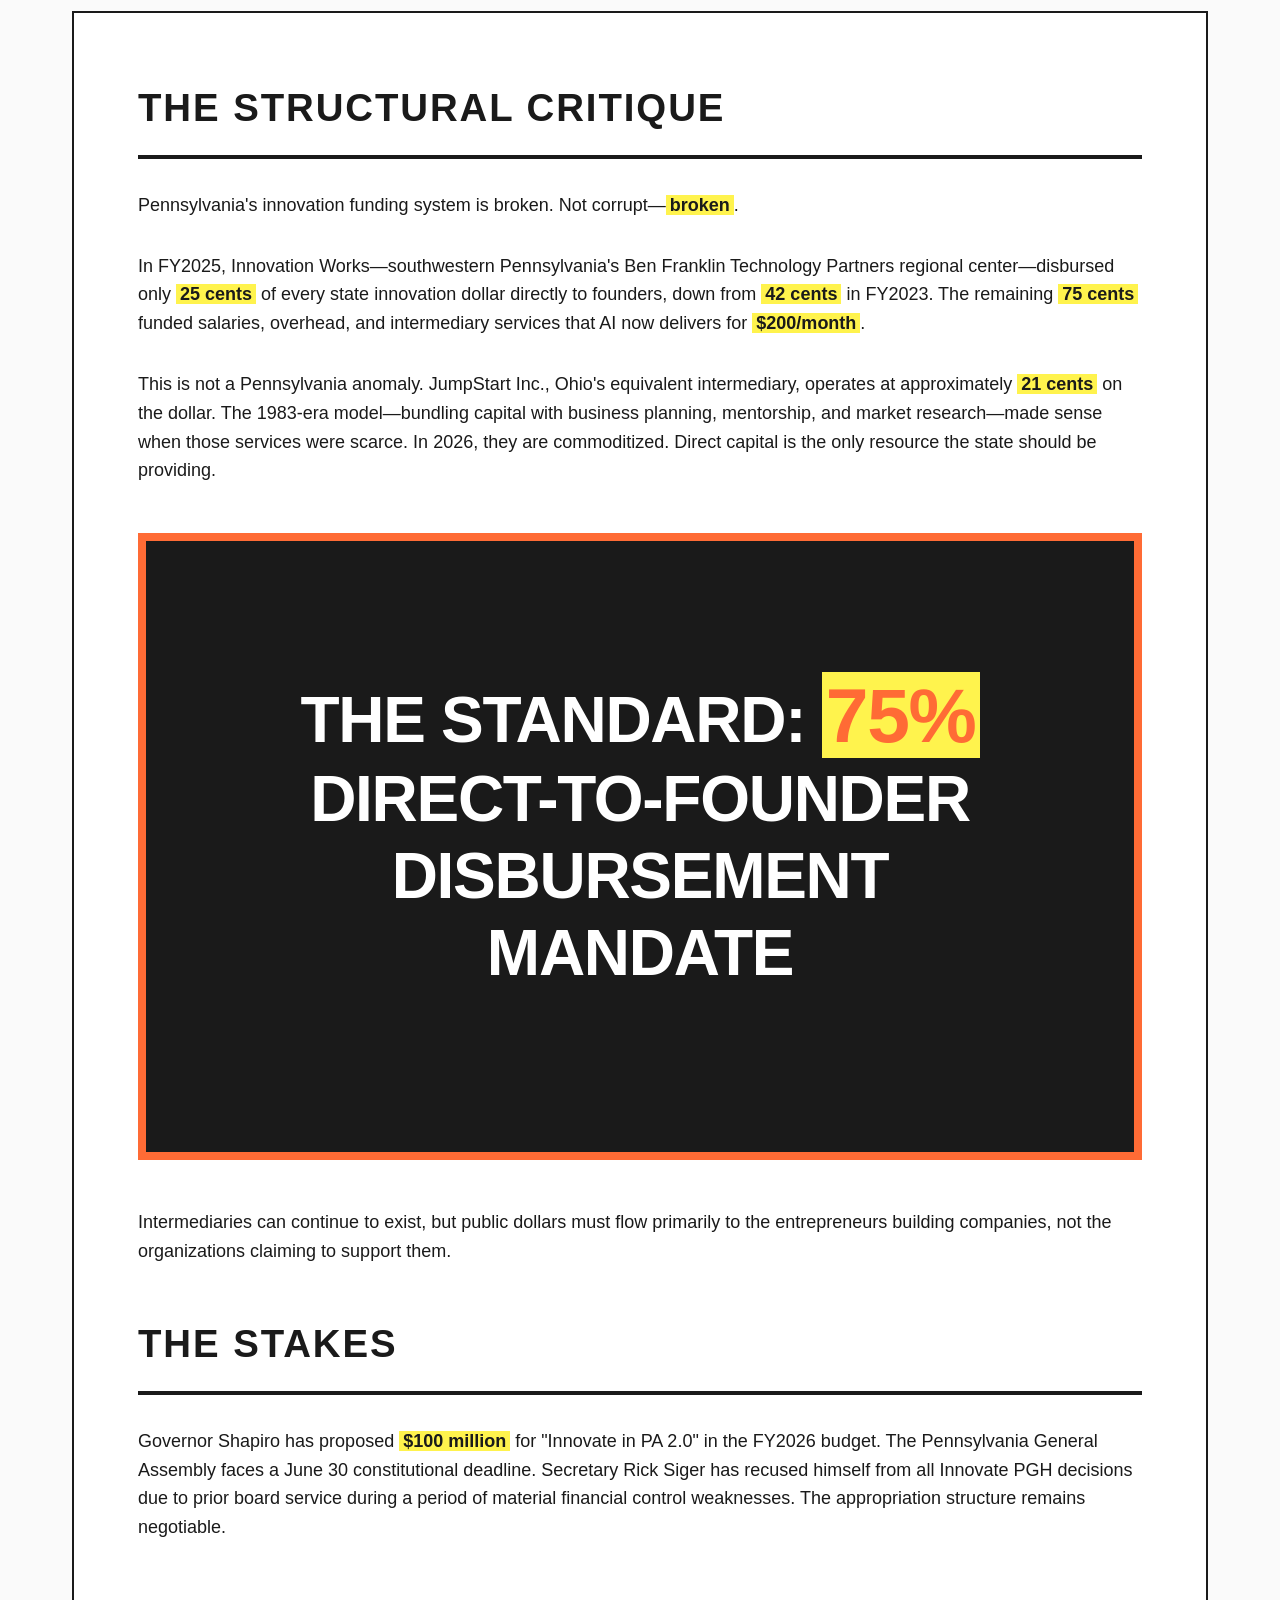
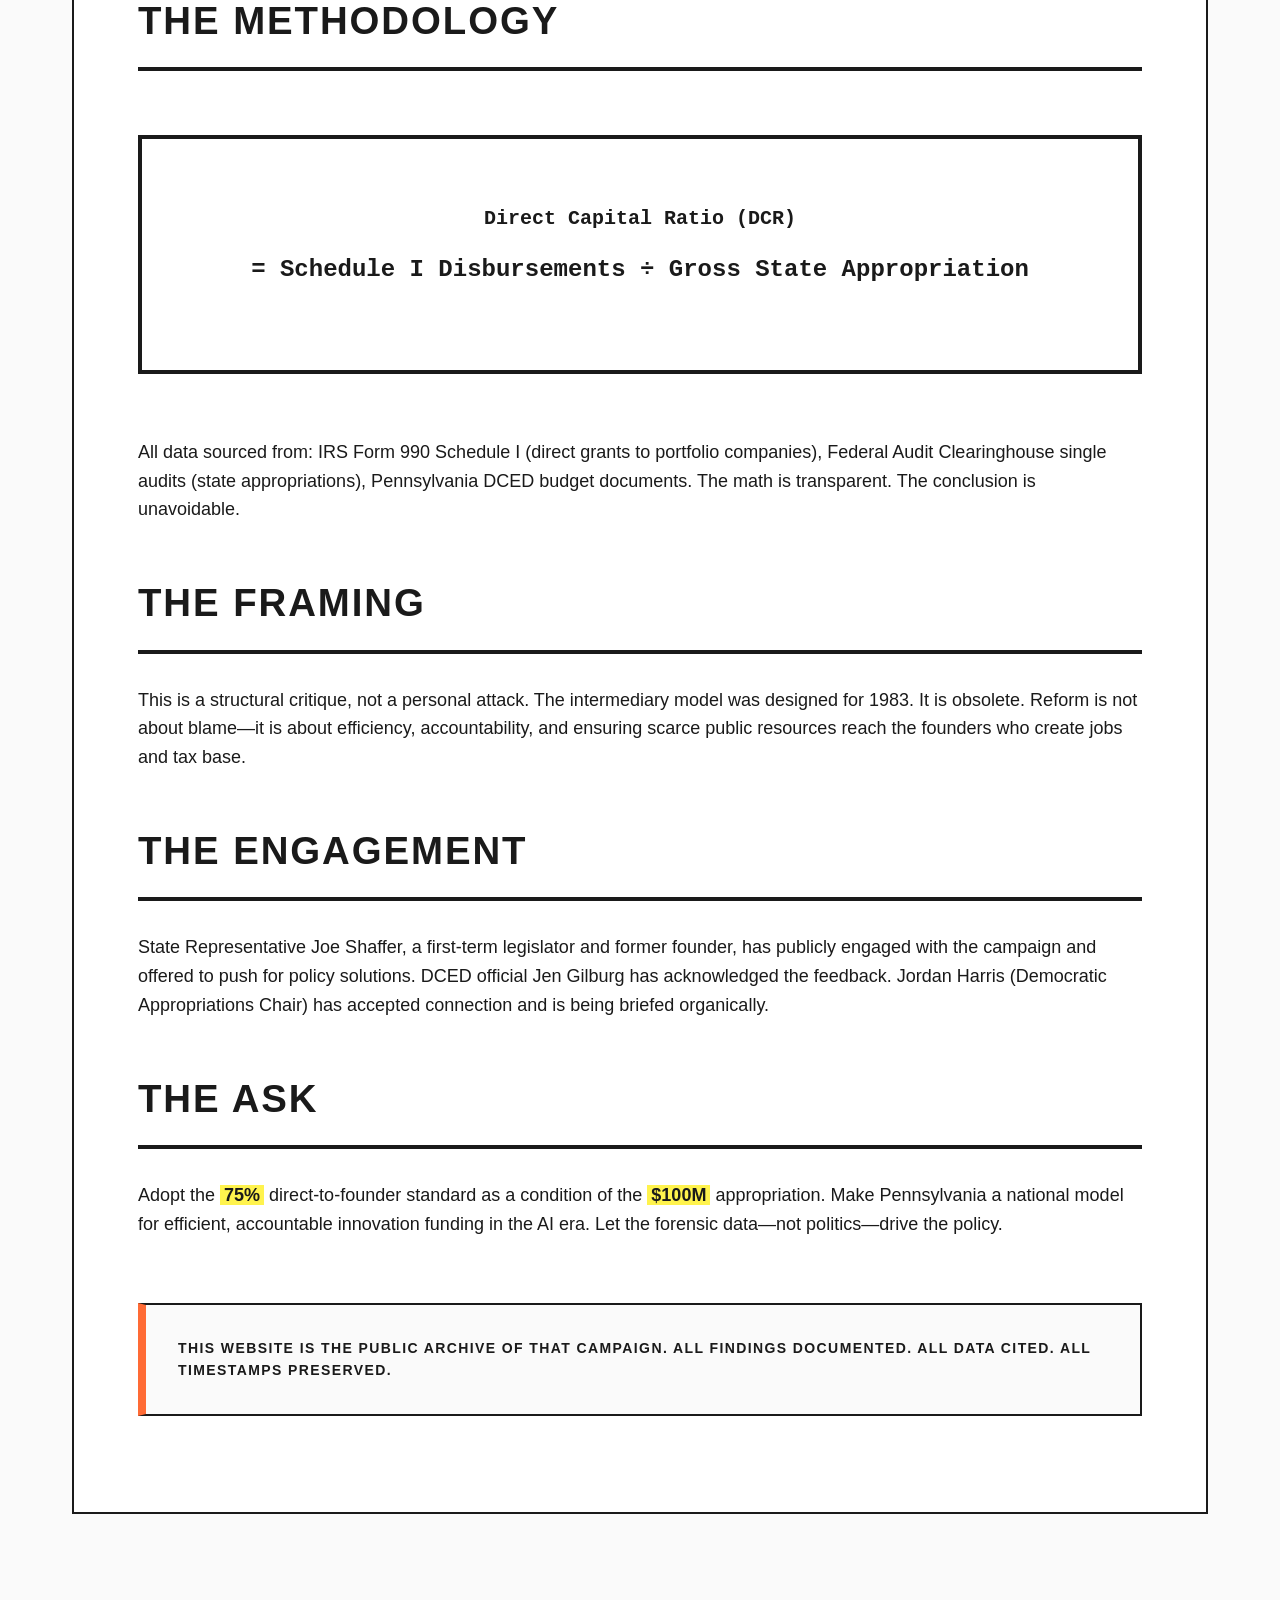
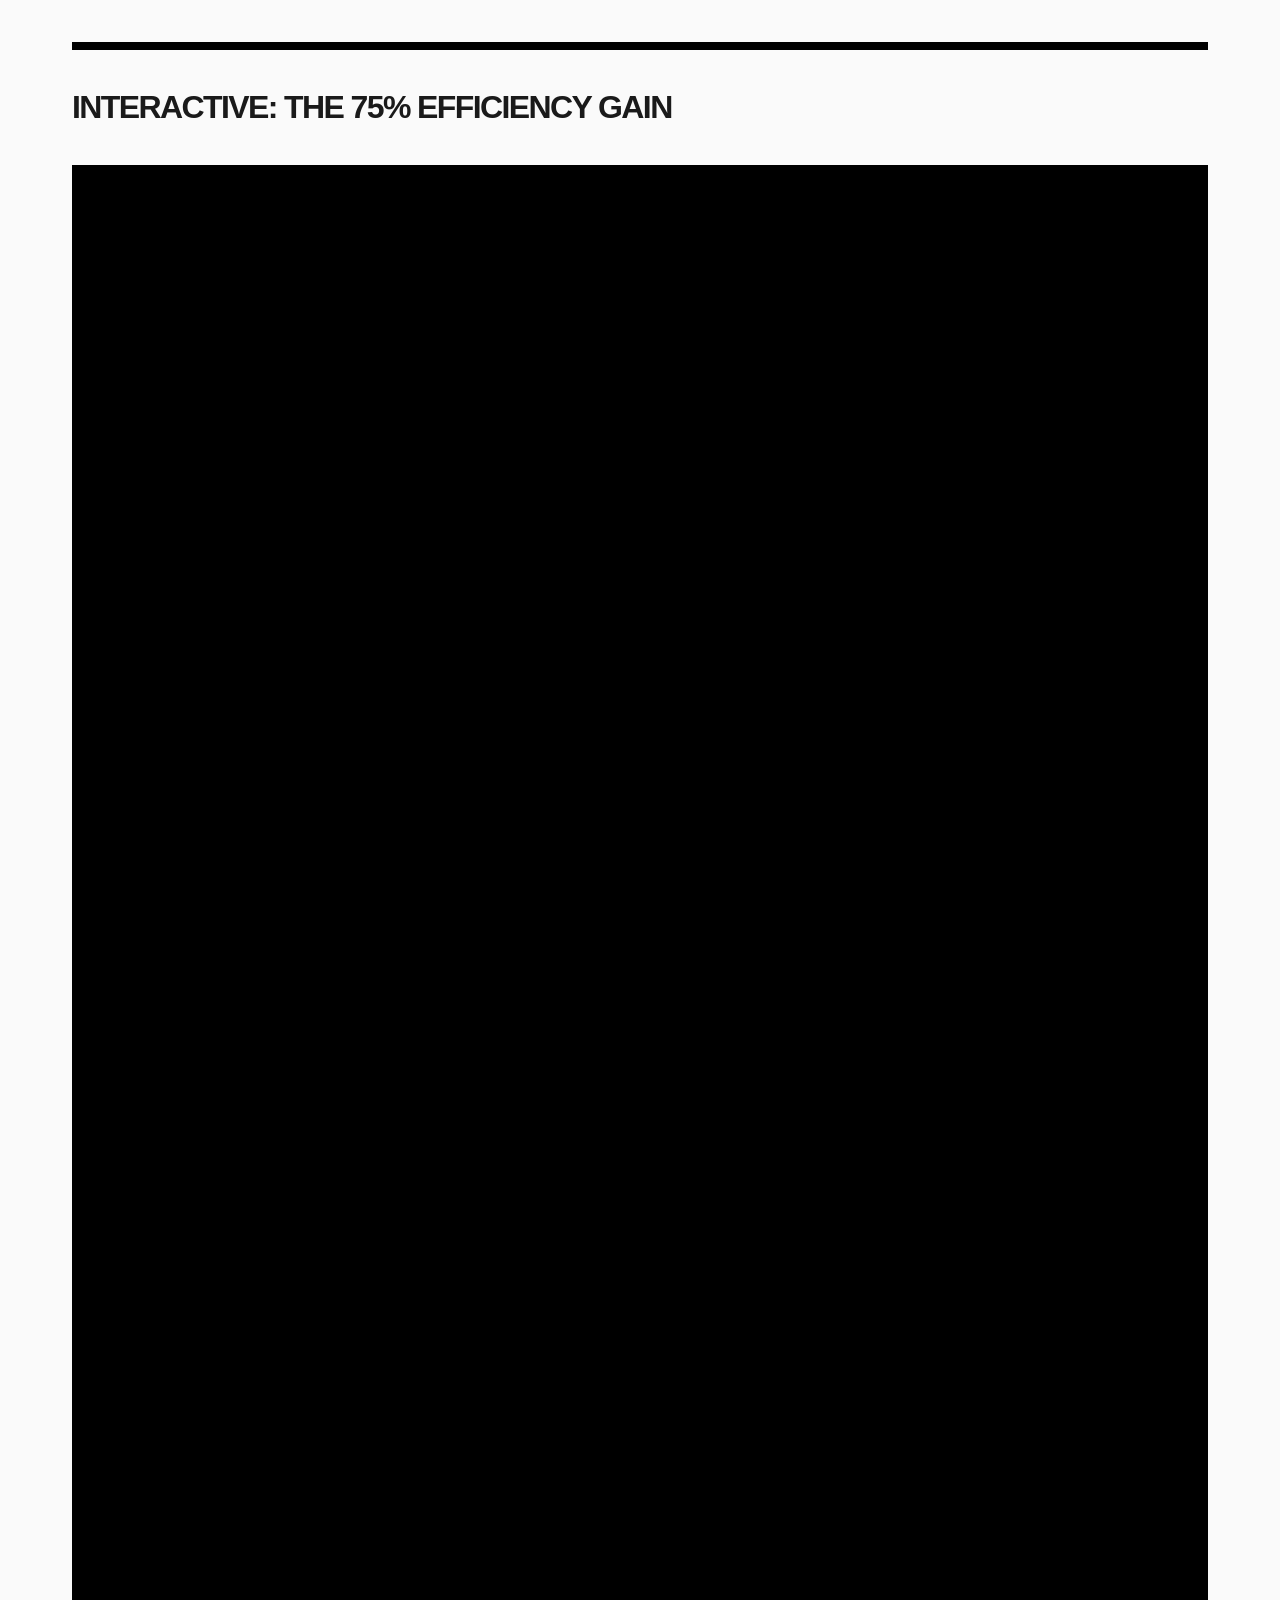
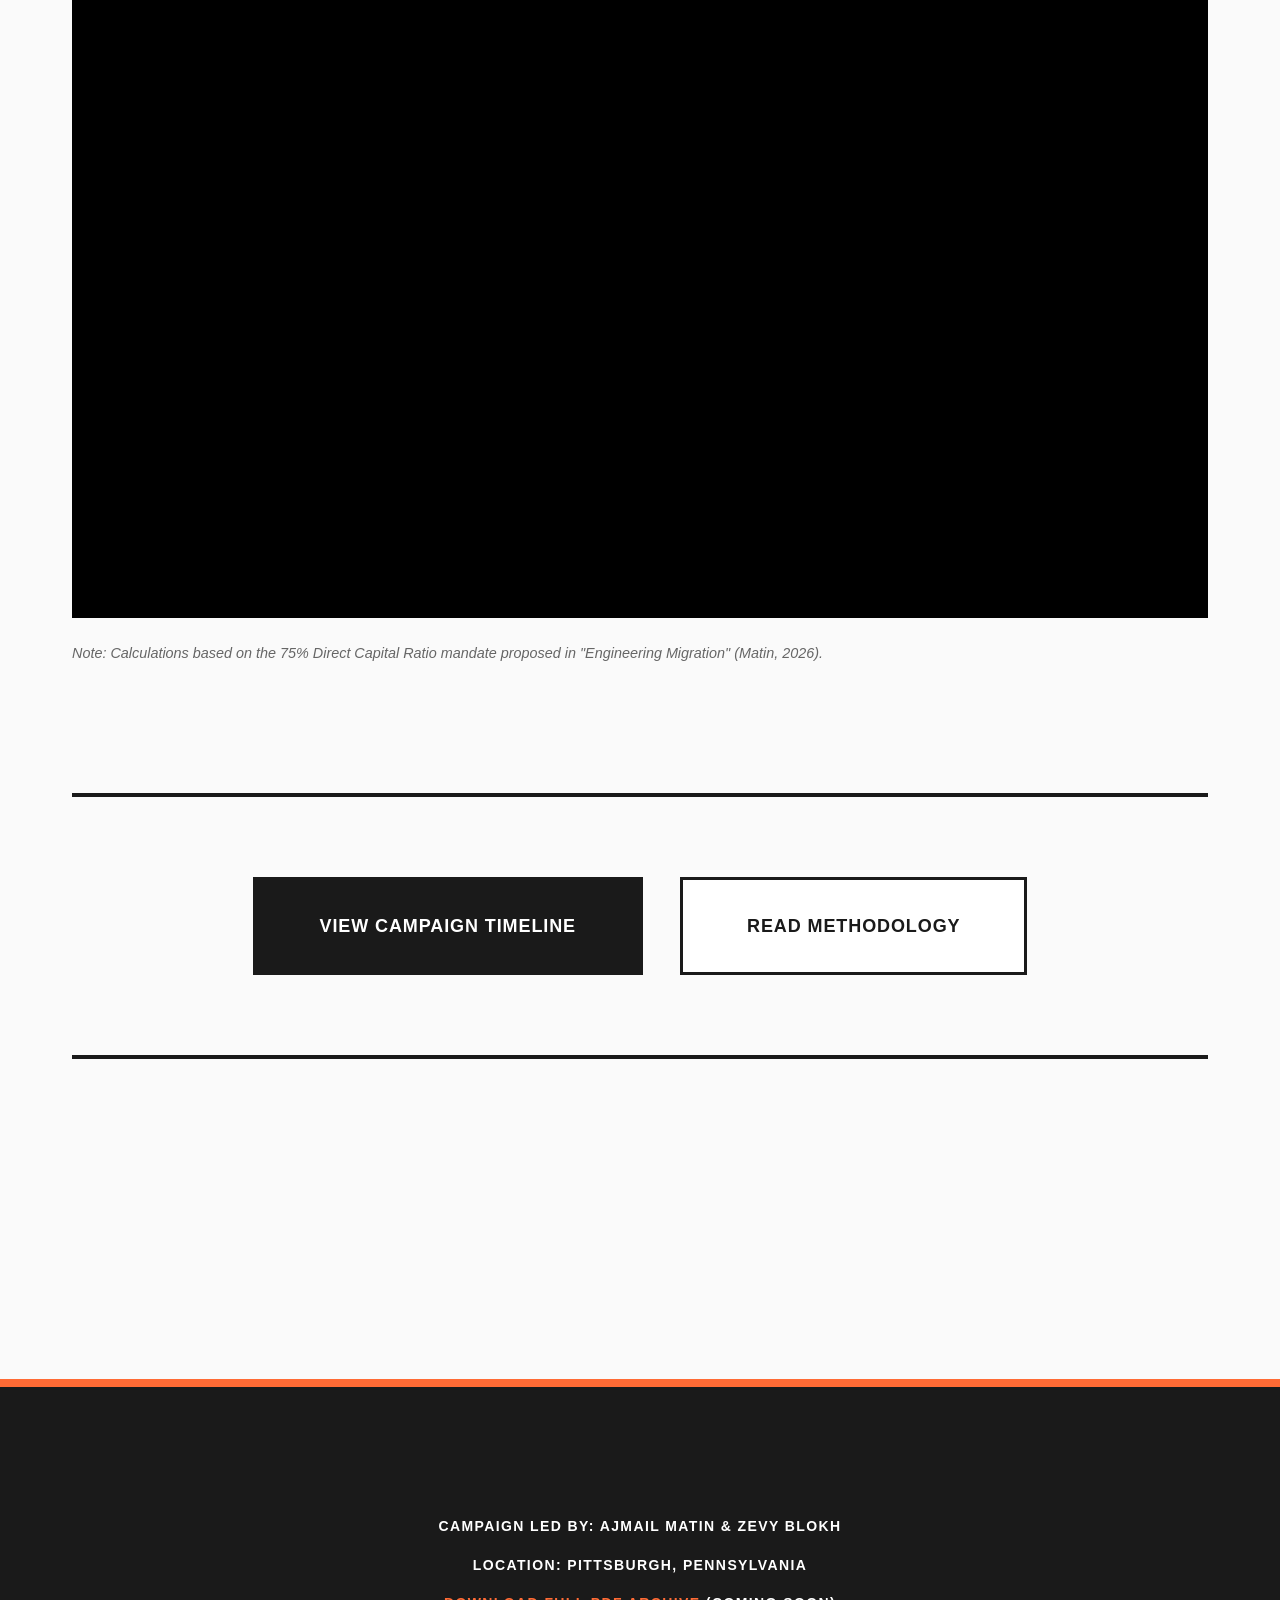
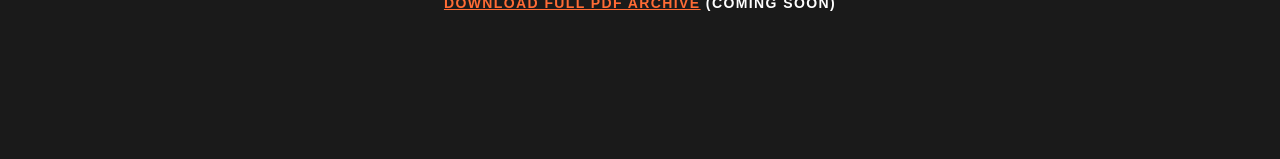
==== commit 3cdc9ee1: "Update index.html" ====
--- a/index.html
+++ b/index.html
@@ -23,7 +23,7 @@
     <main>
         <section class="hero">
             <h2>Forensic Accountability<br>Campaign</h2>
-            <p class="subtitle">Documenting Pennsylvania's Innovation Funding Infrastructure Failure</p>
+            <p class="subtitle">Documenting Pennsylvania's Innovation Funding<br>Infrastructure Failure</p>
         </section>
 
         <!-- THE GAP: MAKE IT SPATIAL -->
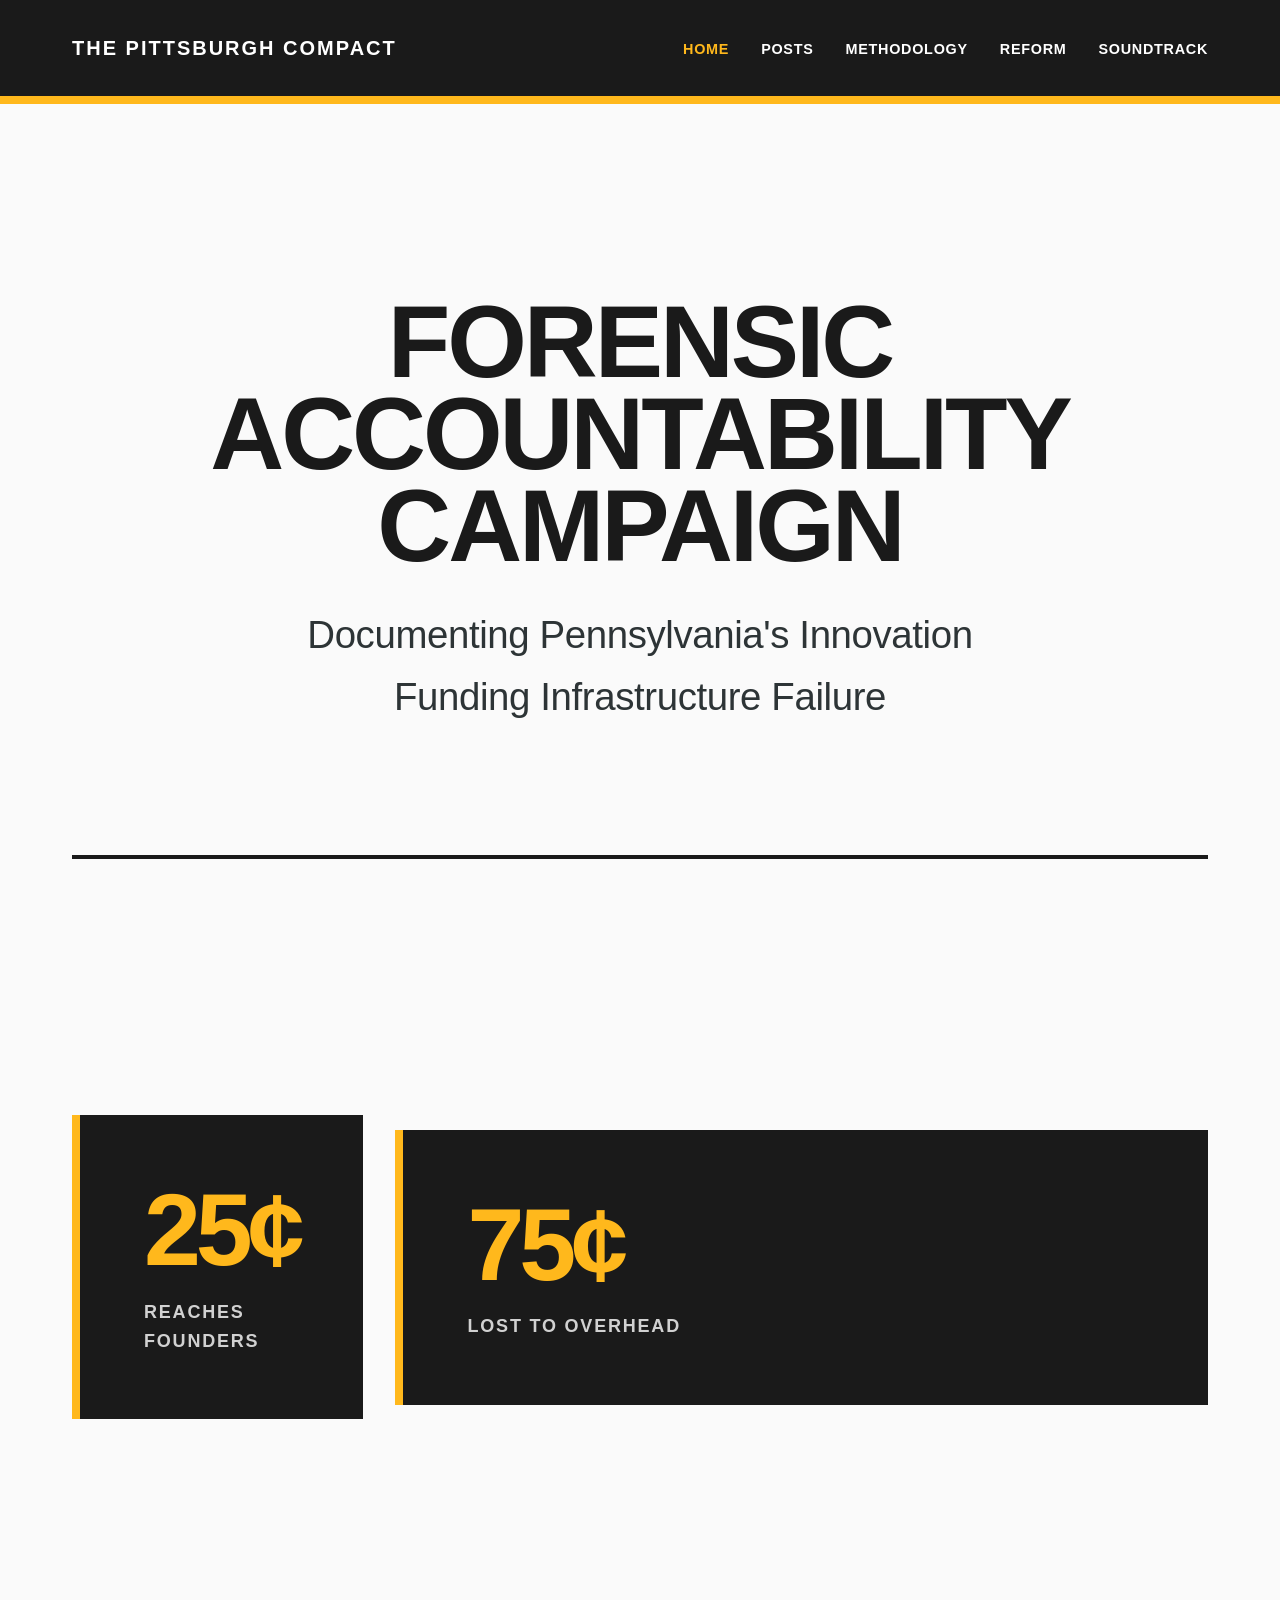
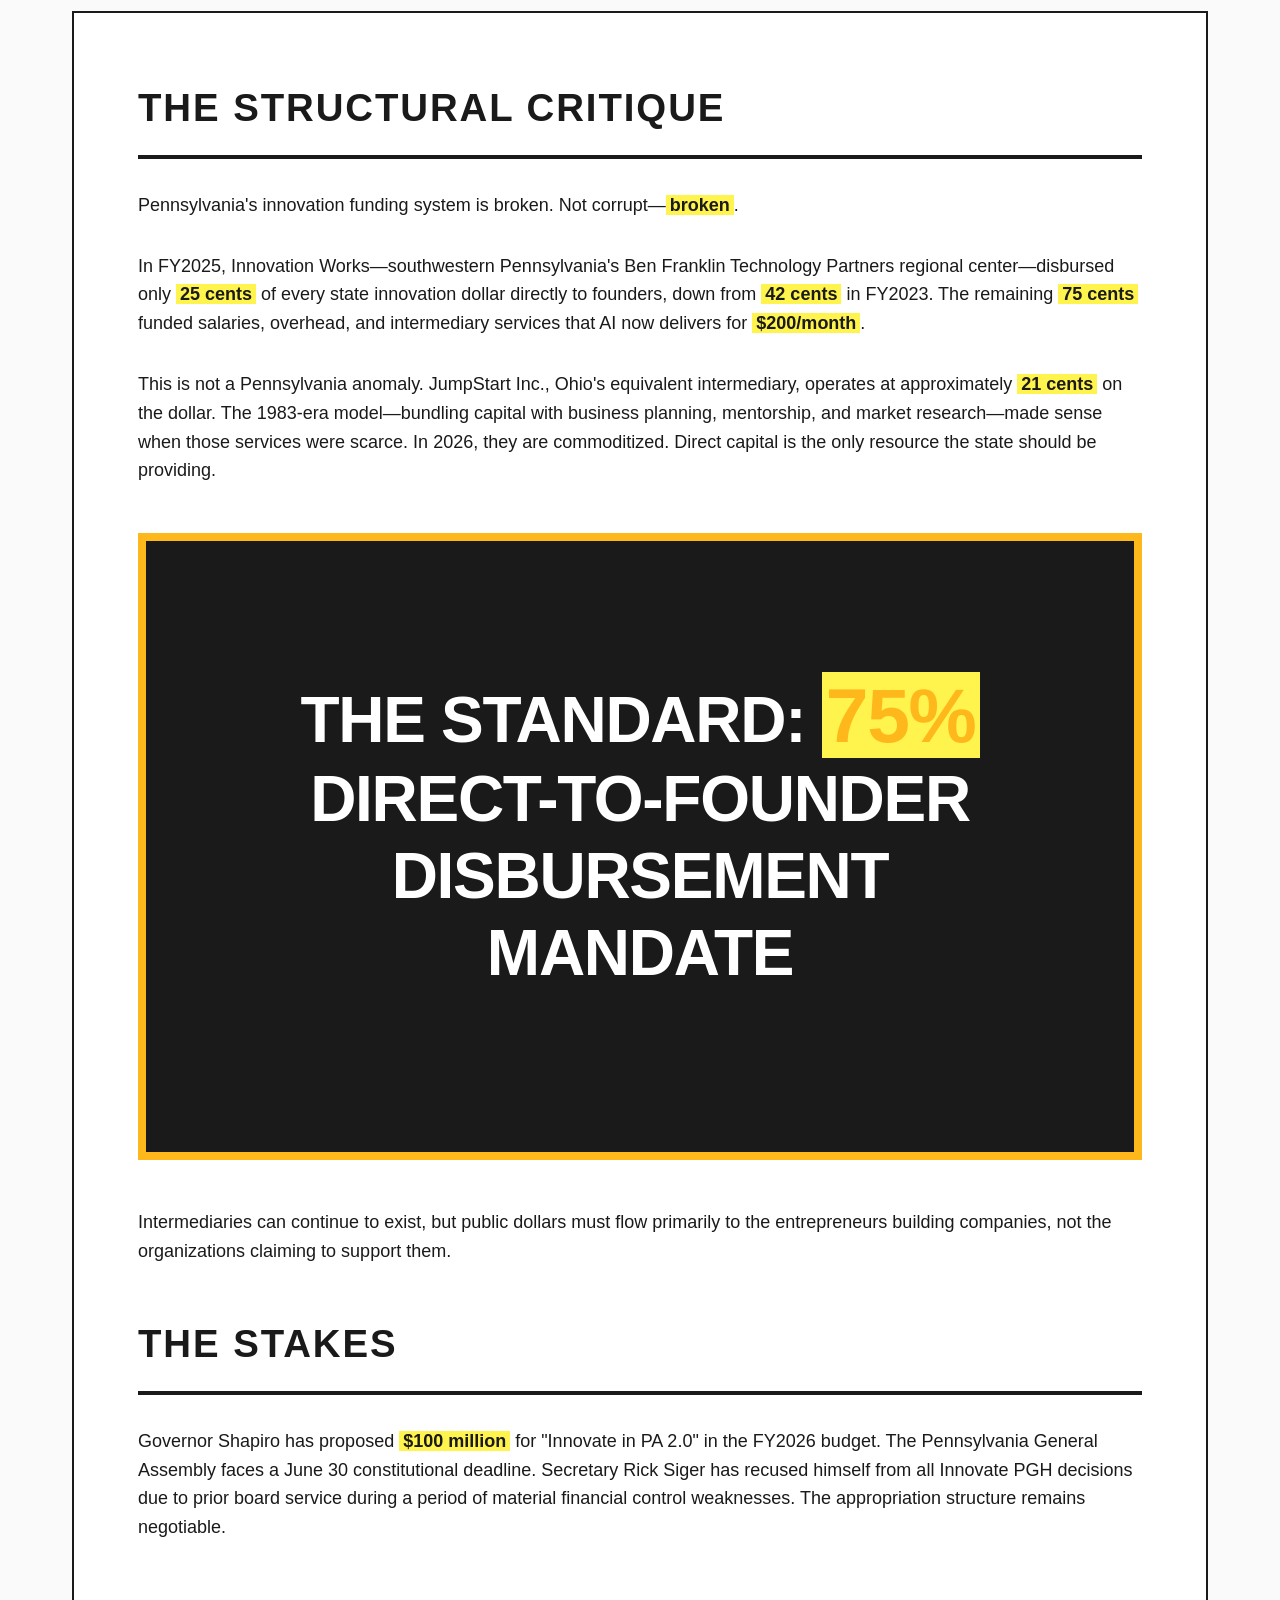
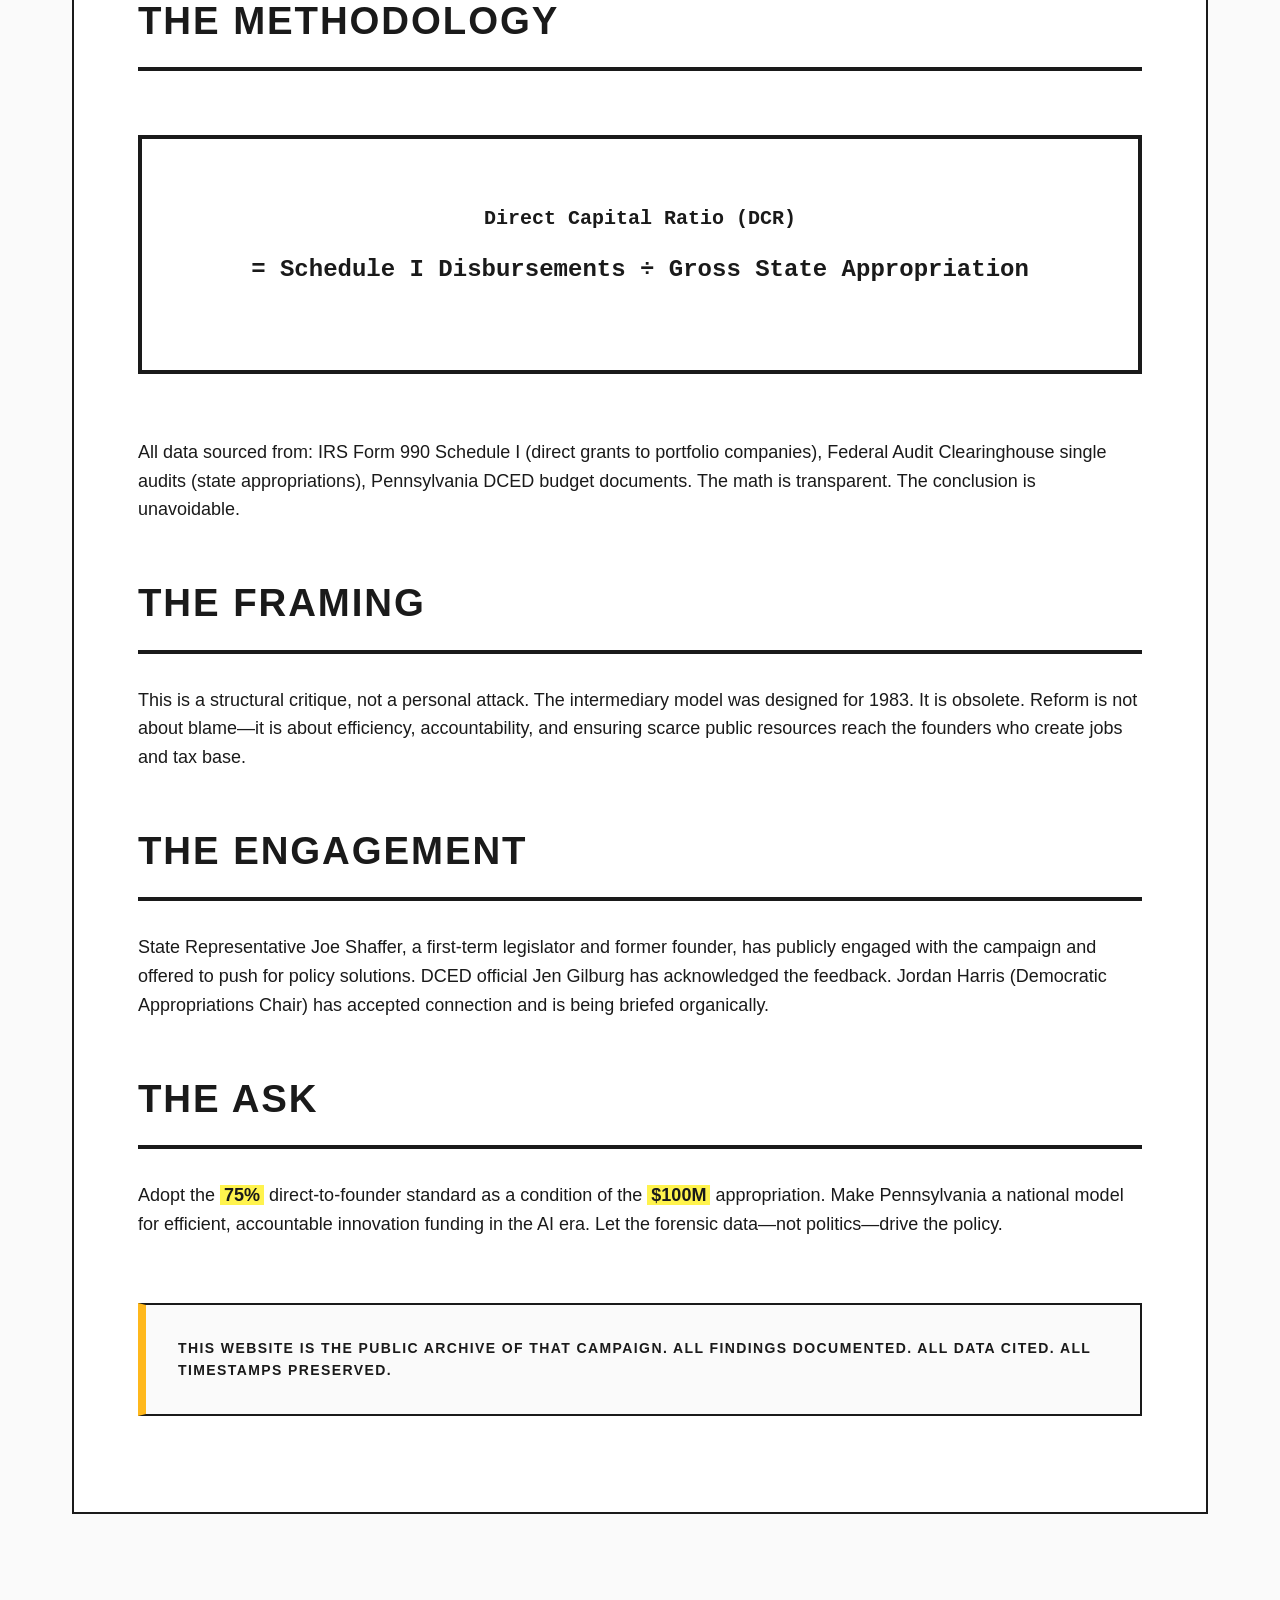
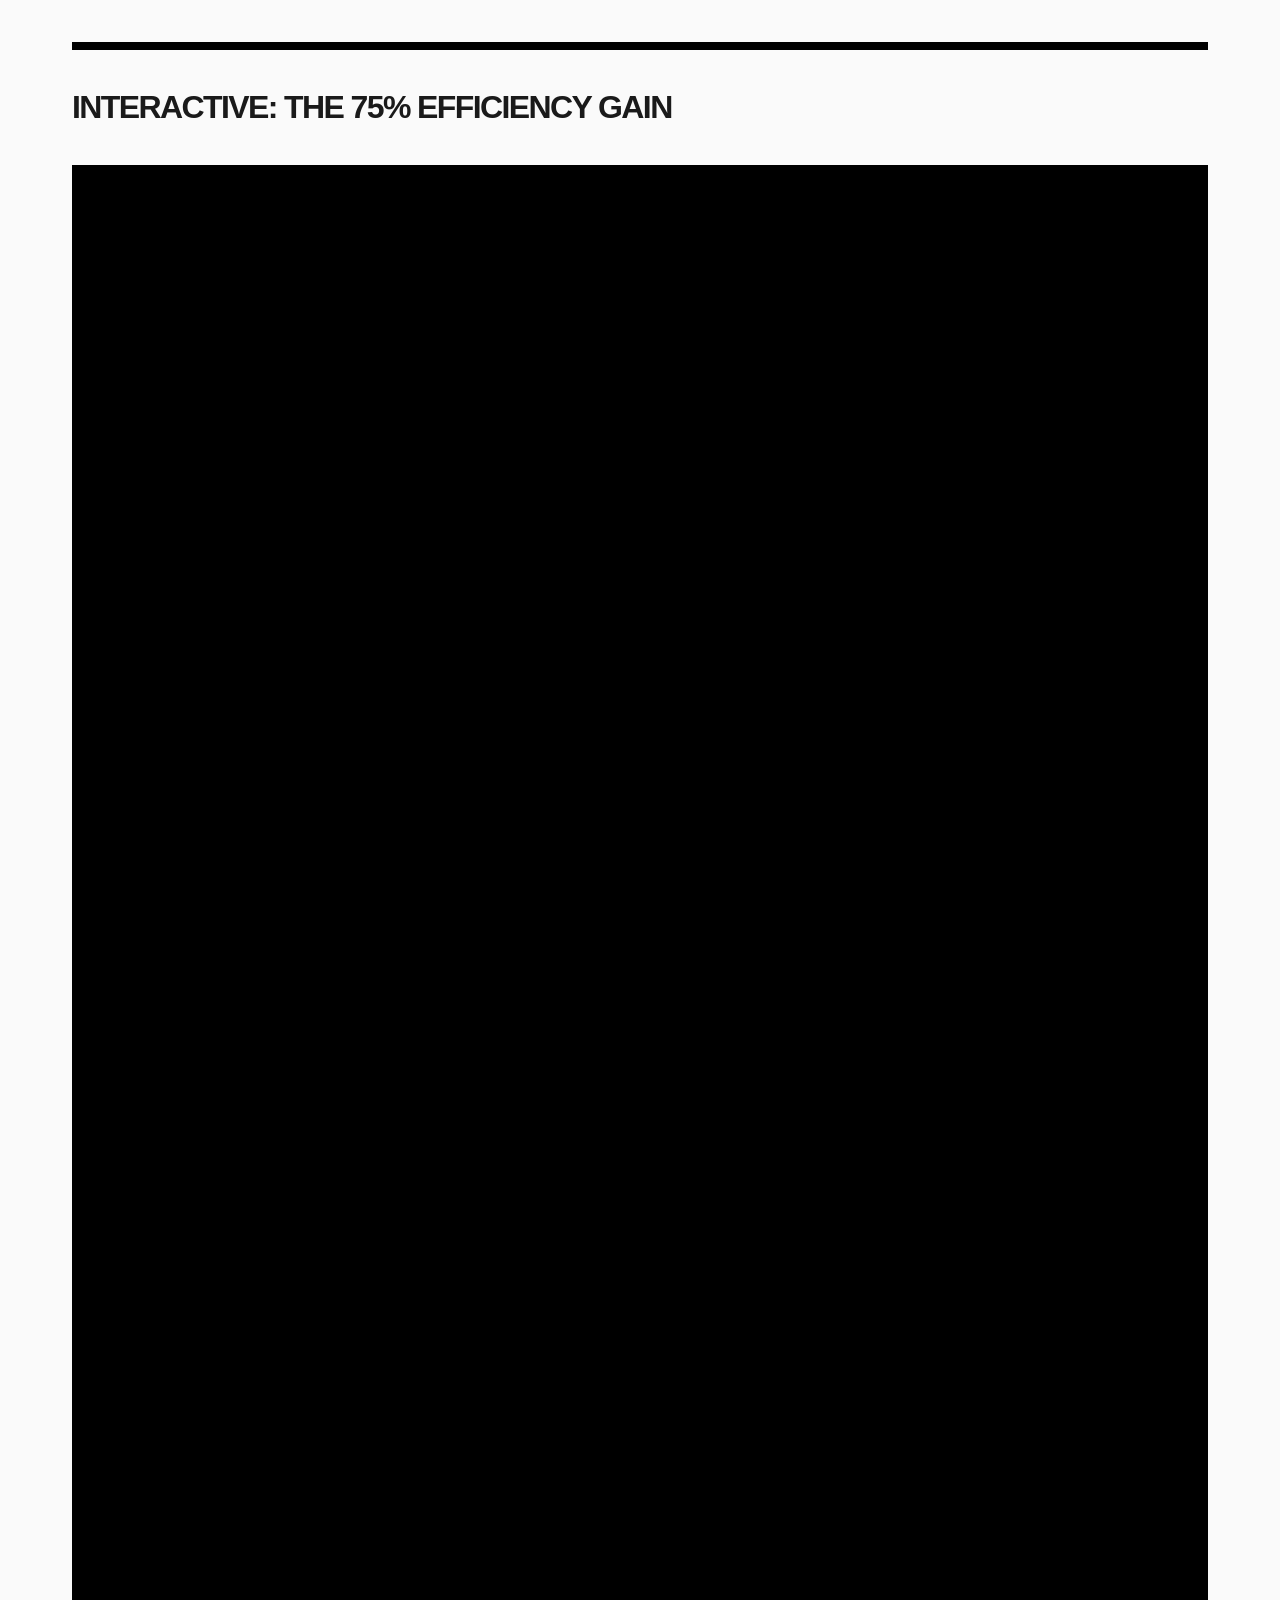
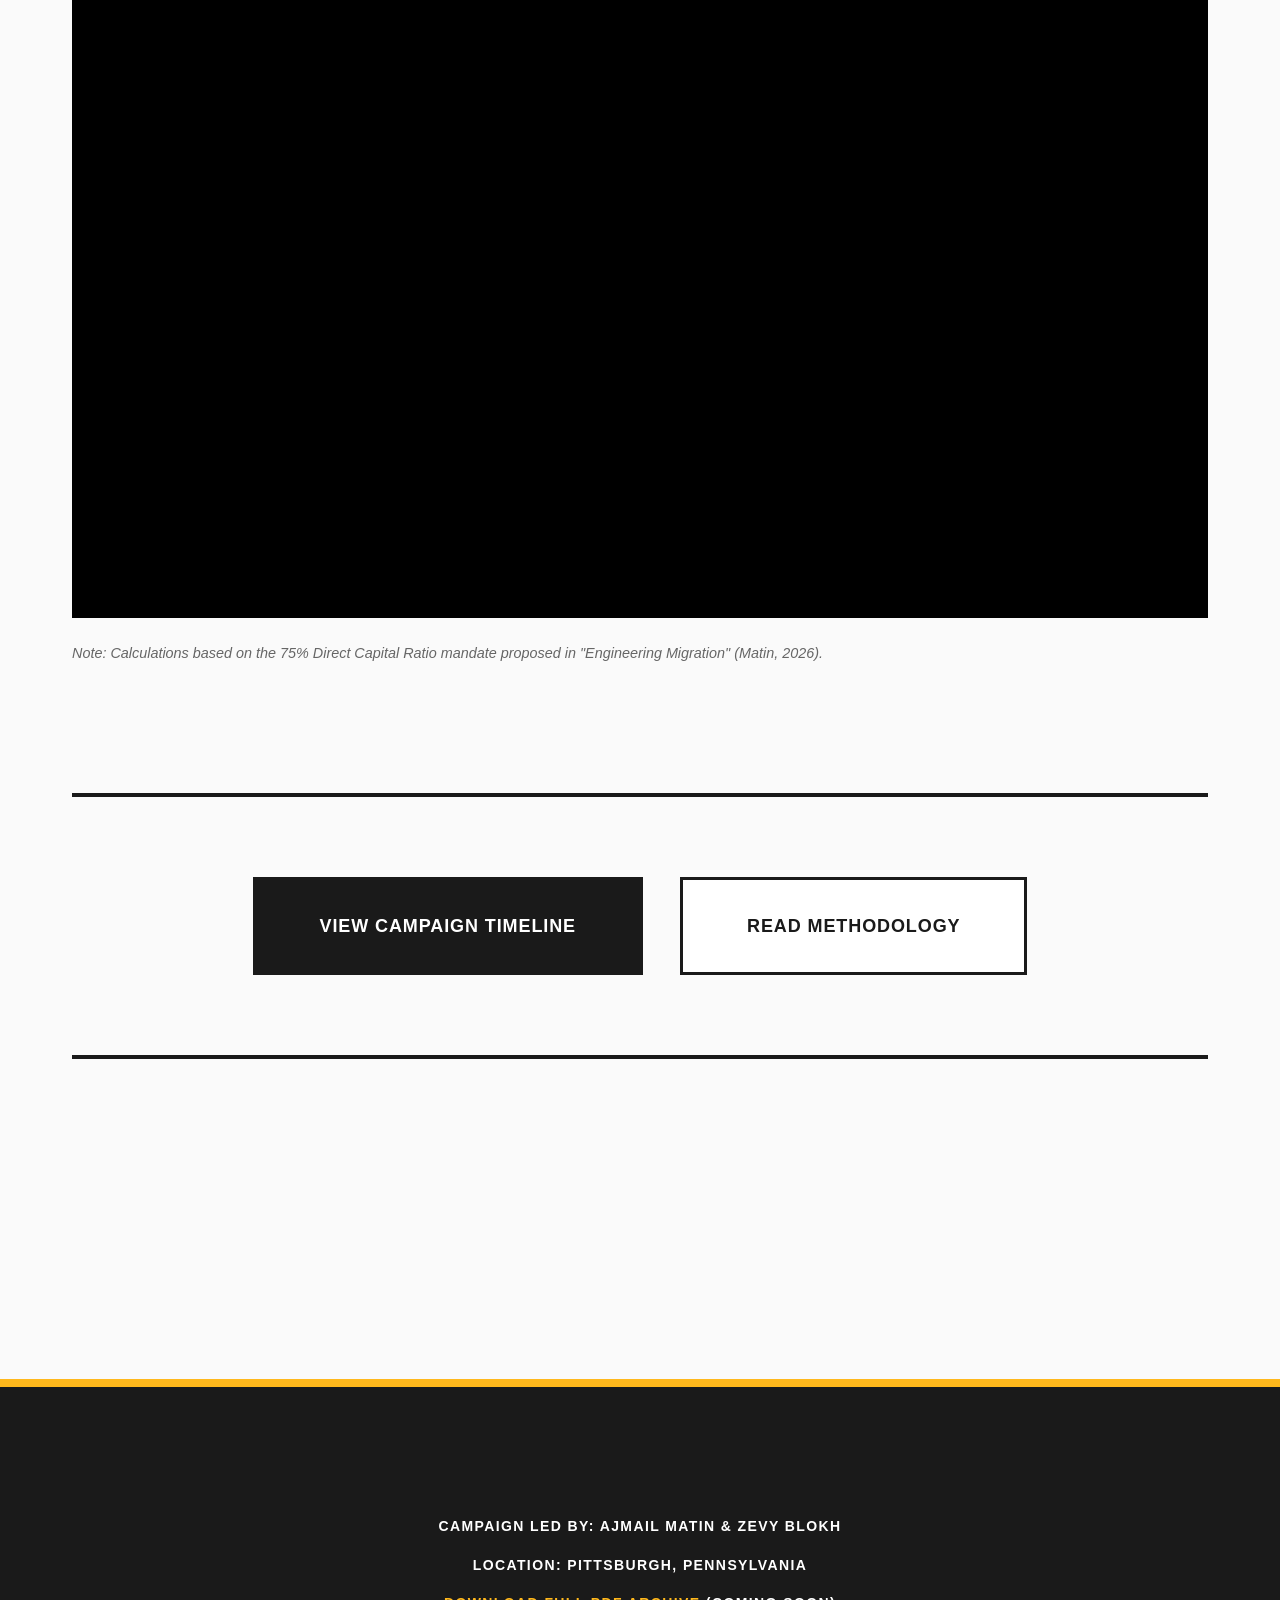
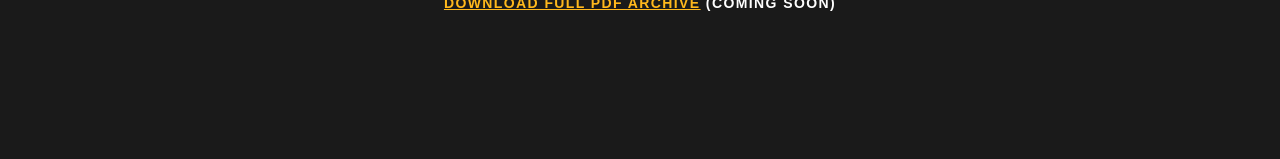
==== commit 9ffdffe2: "Update index.html" ====
--- a/index.html
+++ b/index.html
@@ -23,7 +23,7 @@
     <main>
         <section class="hero">
             <h2>Forensic Accountability<br>Campaign</h2>
-            <p class="subtitle">Documenting Pennsylvania's Innovation Funding<br>Infrastructure Failure</p>
+            <p class="subtitle">Documenting Pennsylvania's Innovation<br>Funding Infrastructure Failure</p>
         </section>
 
         <!-- THE GAP: MAKE IT SPATIAL -->
--- a/style.css
+++ b/style.css
@@ -7,7 +7,7 @@
     /* Infrastructure palette */
     --concrete: #1a1a1a;
     --steel: #2d3436;
-    --safety-orange: #ff6b35;
+    --safety-orange: #ffb81c;
     --concrete-light: #4a4a4a;
     --document-white: #fafafa;
     --redaction-bar: #000000;
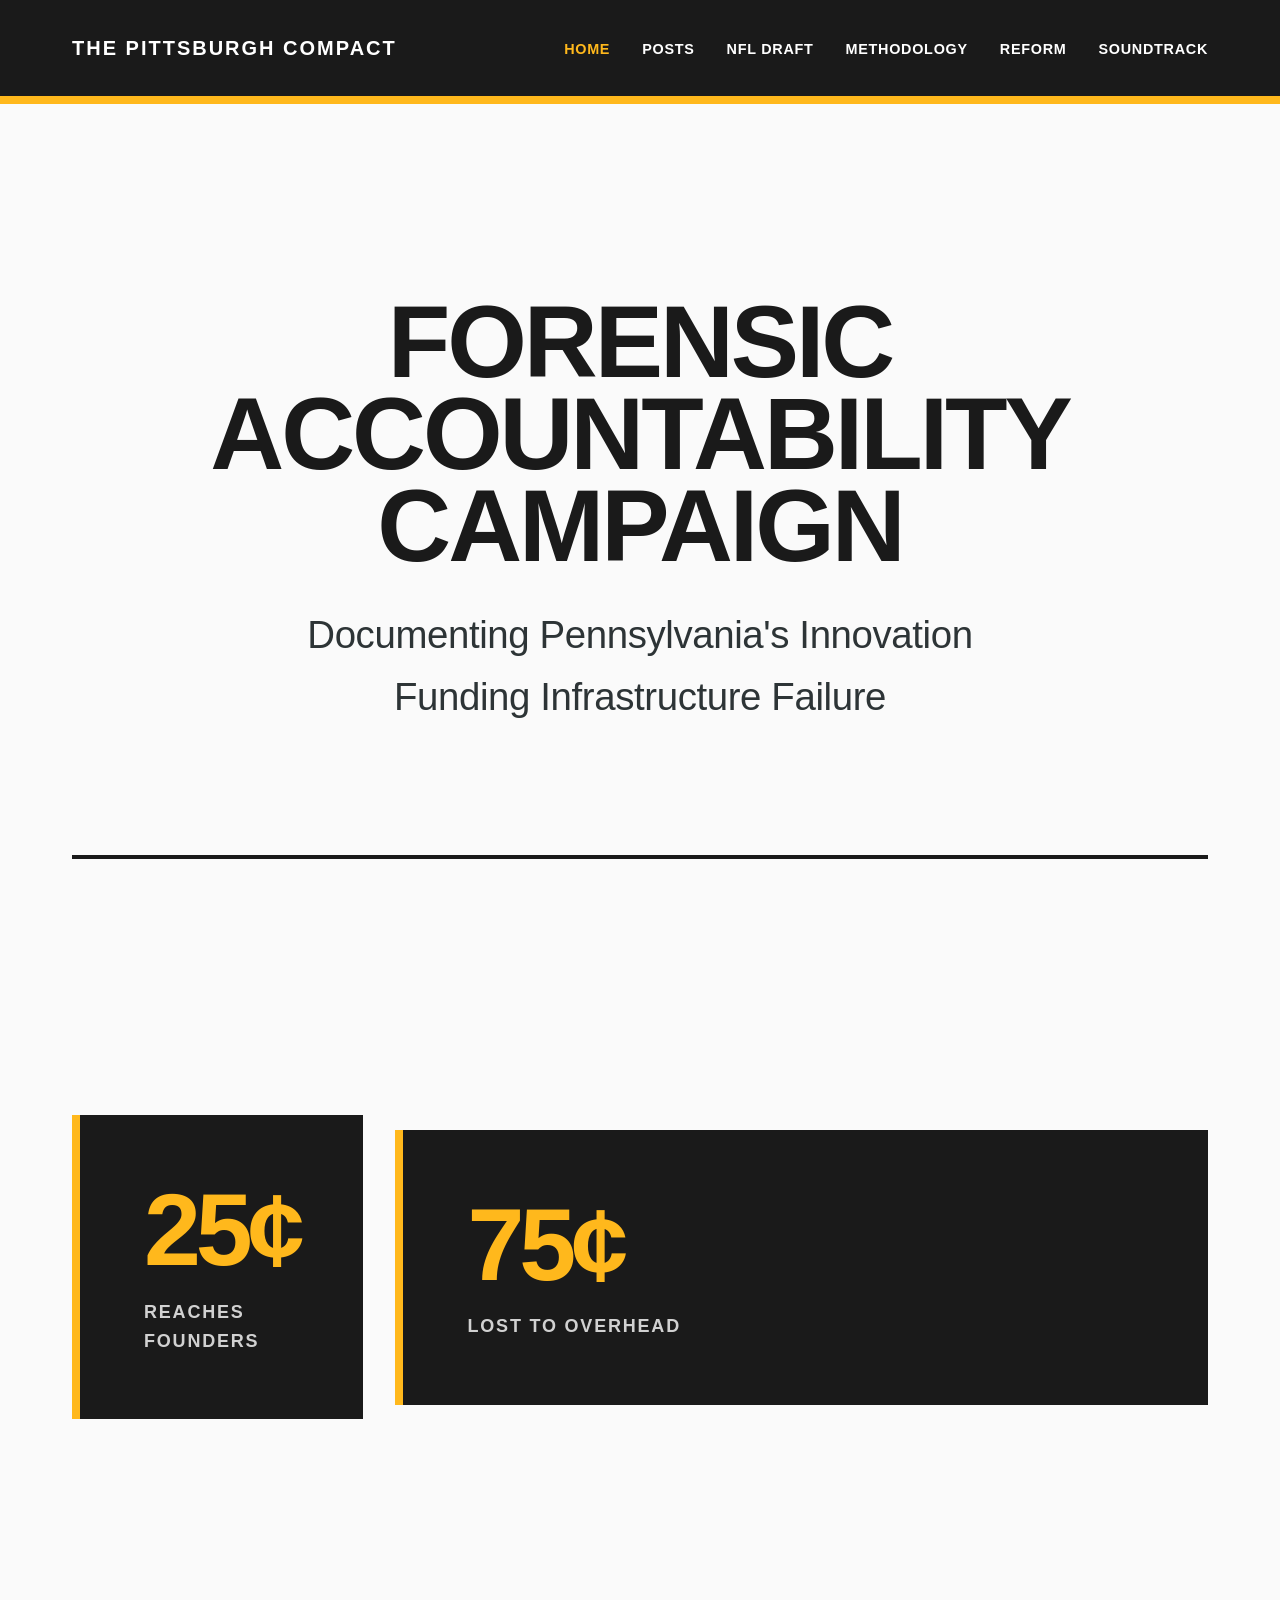
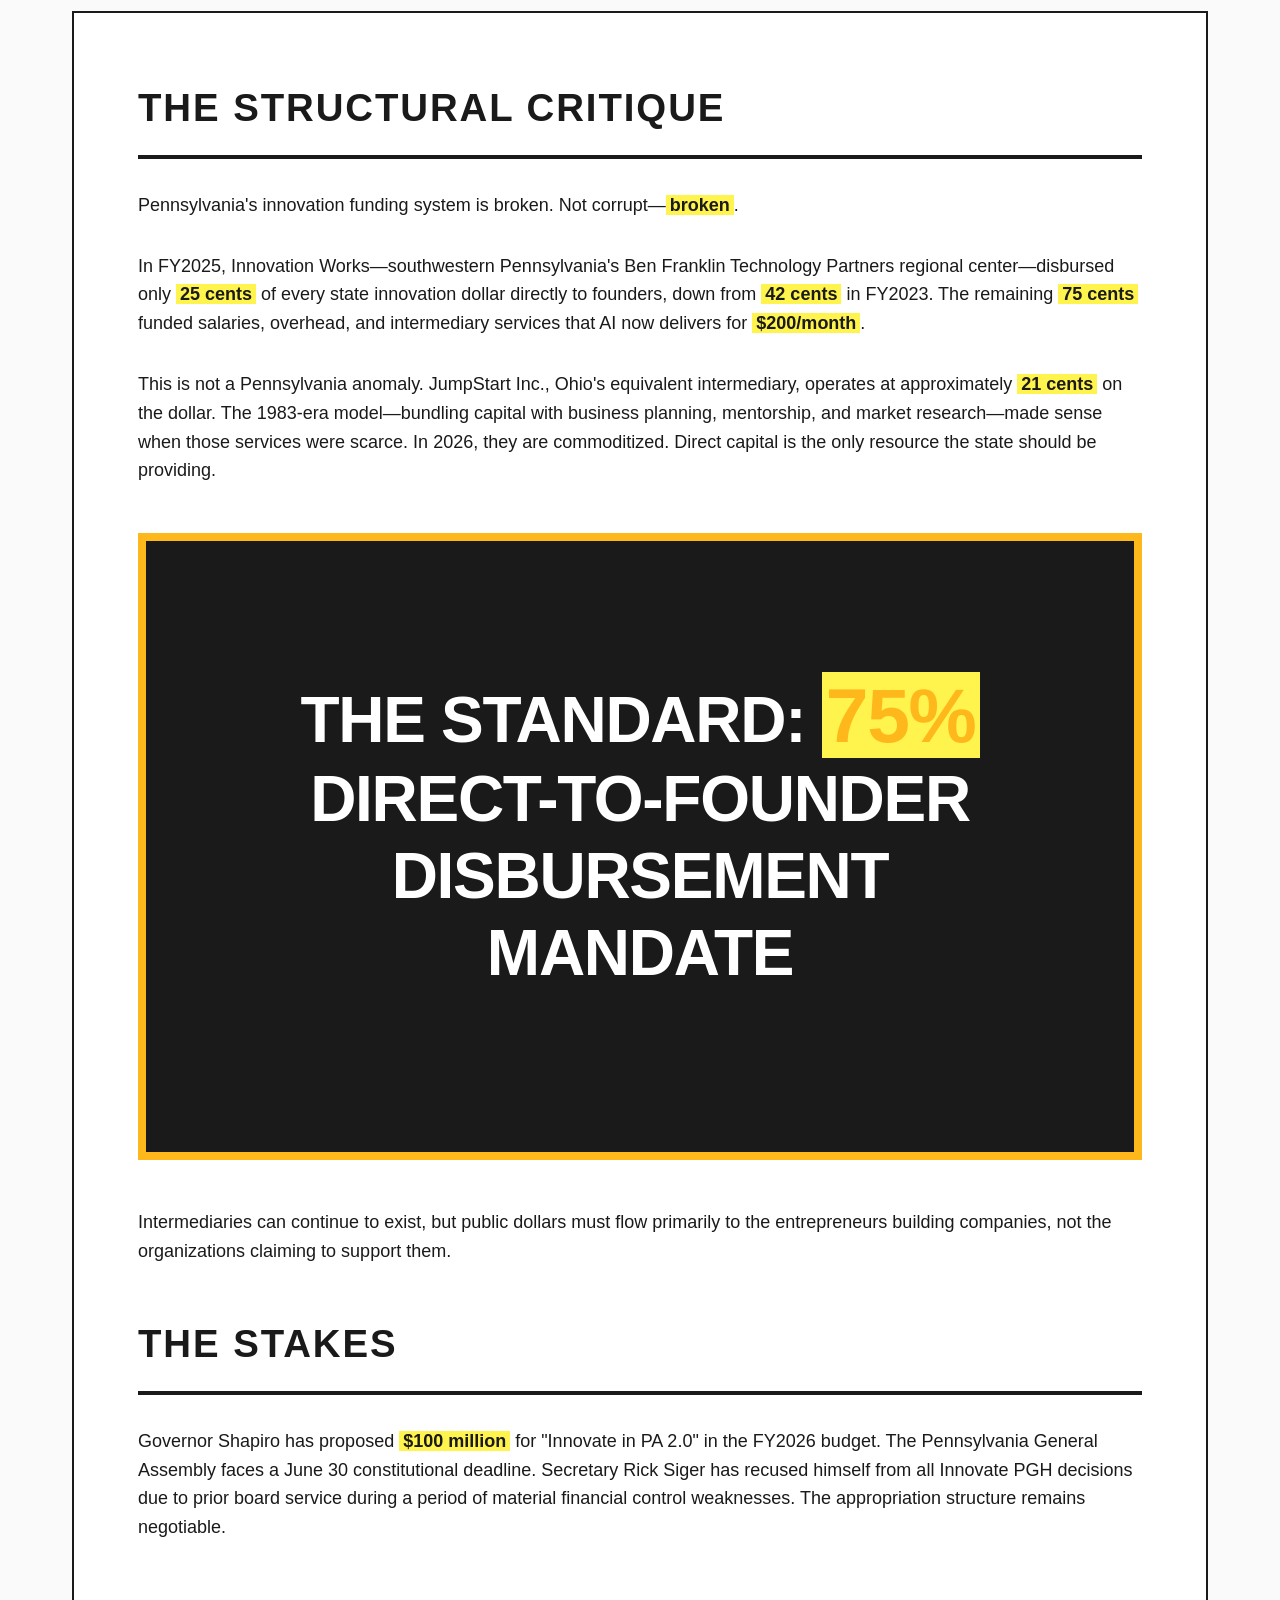
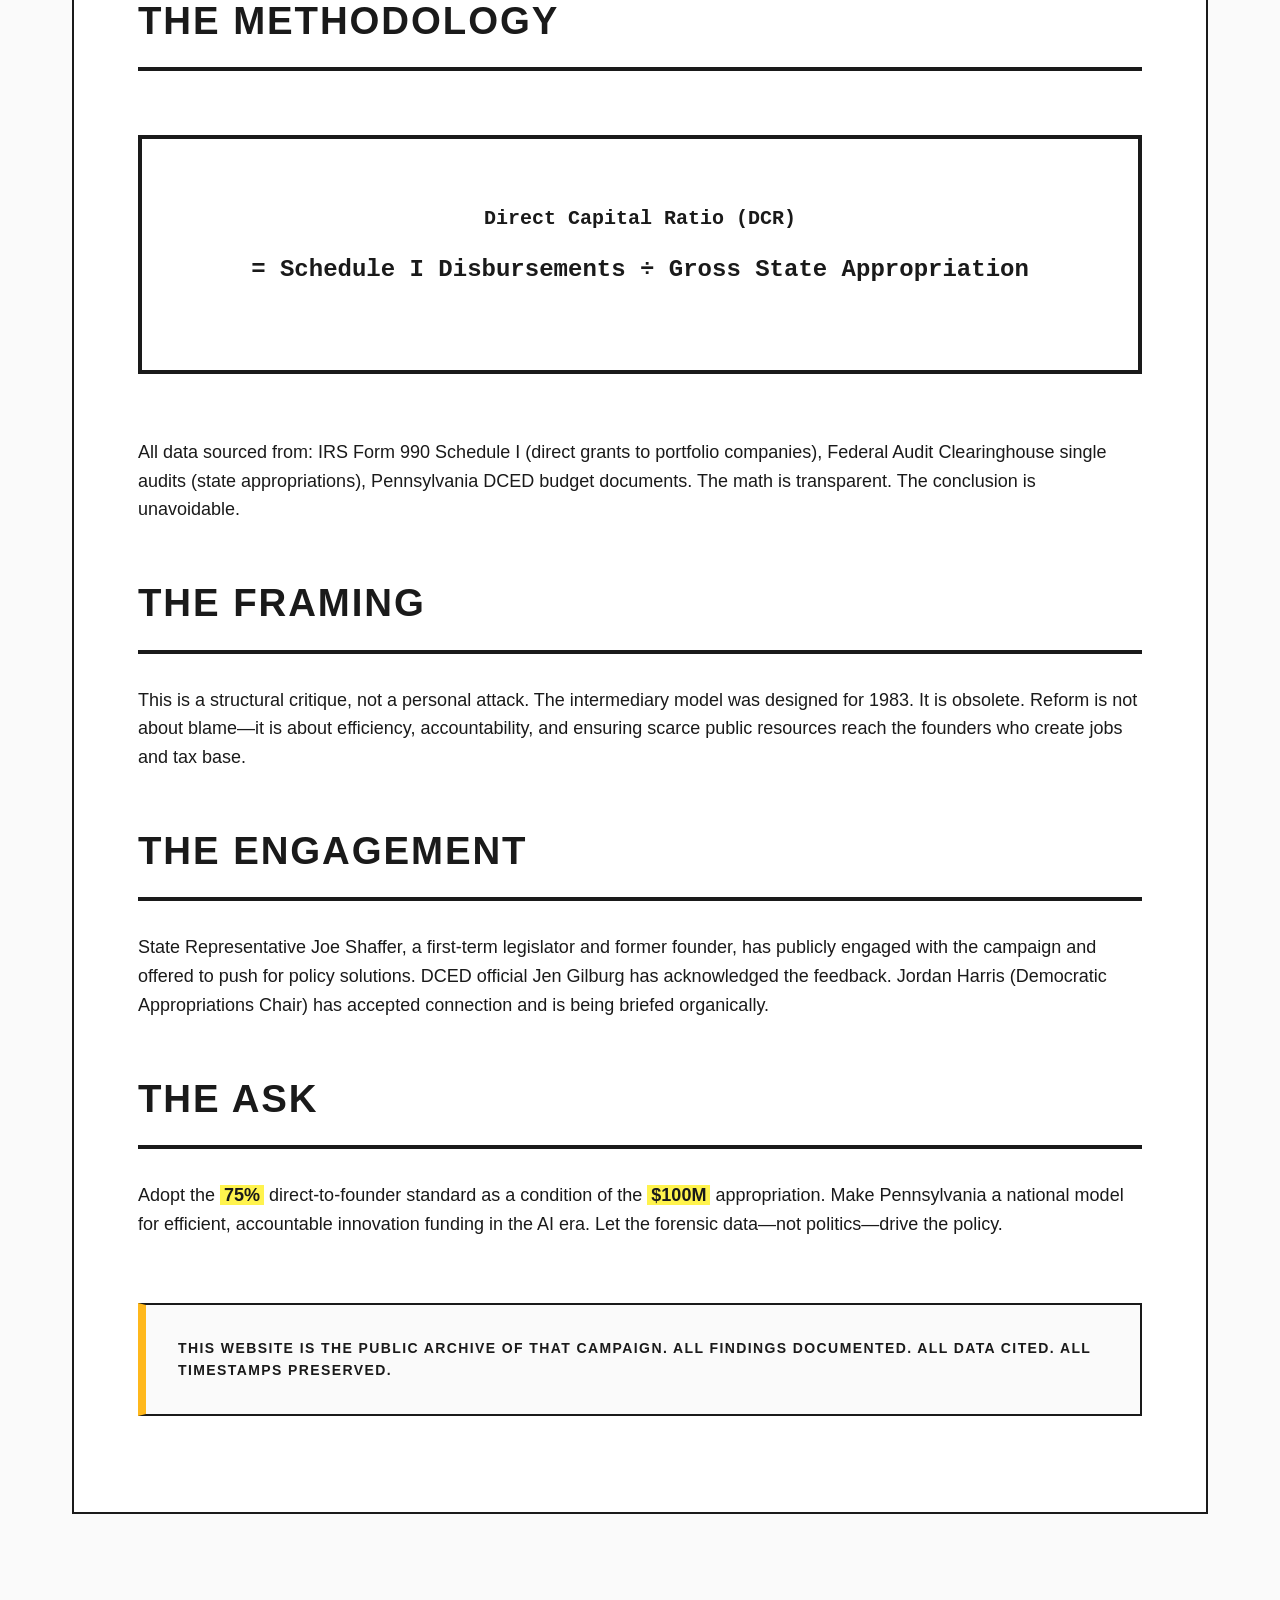
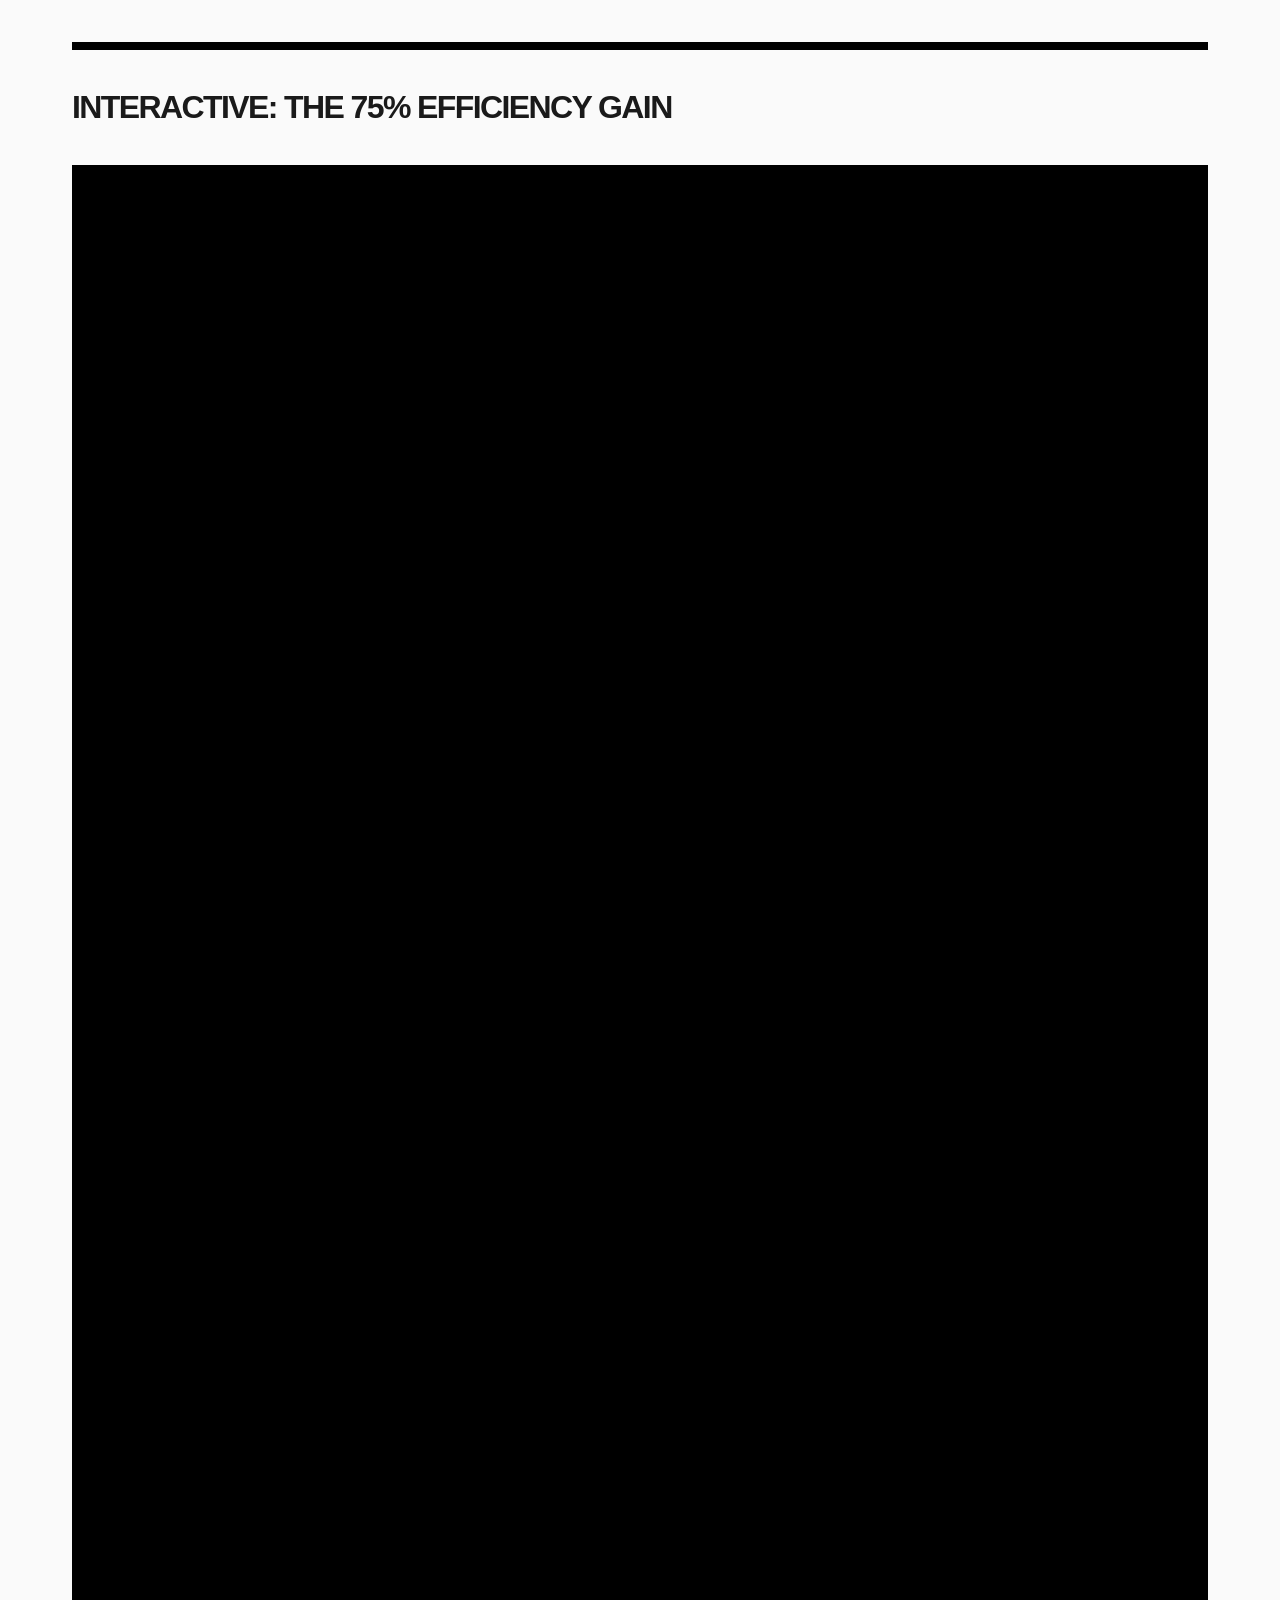
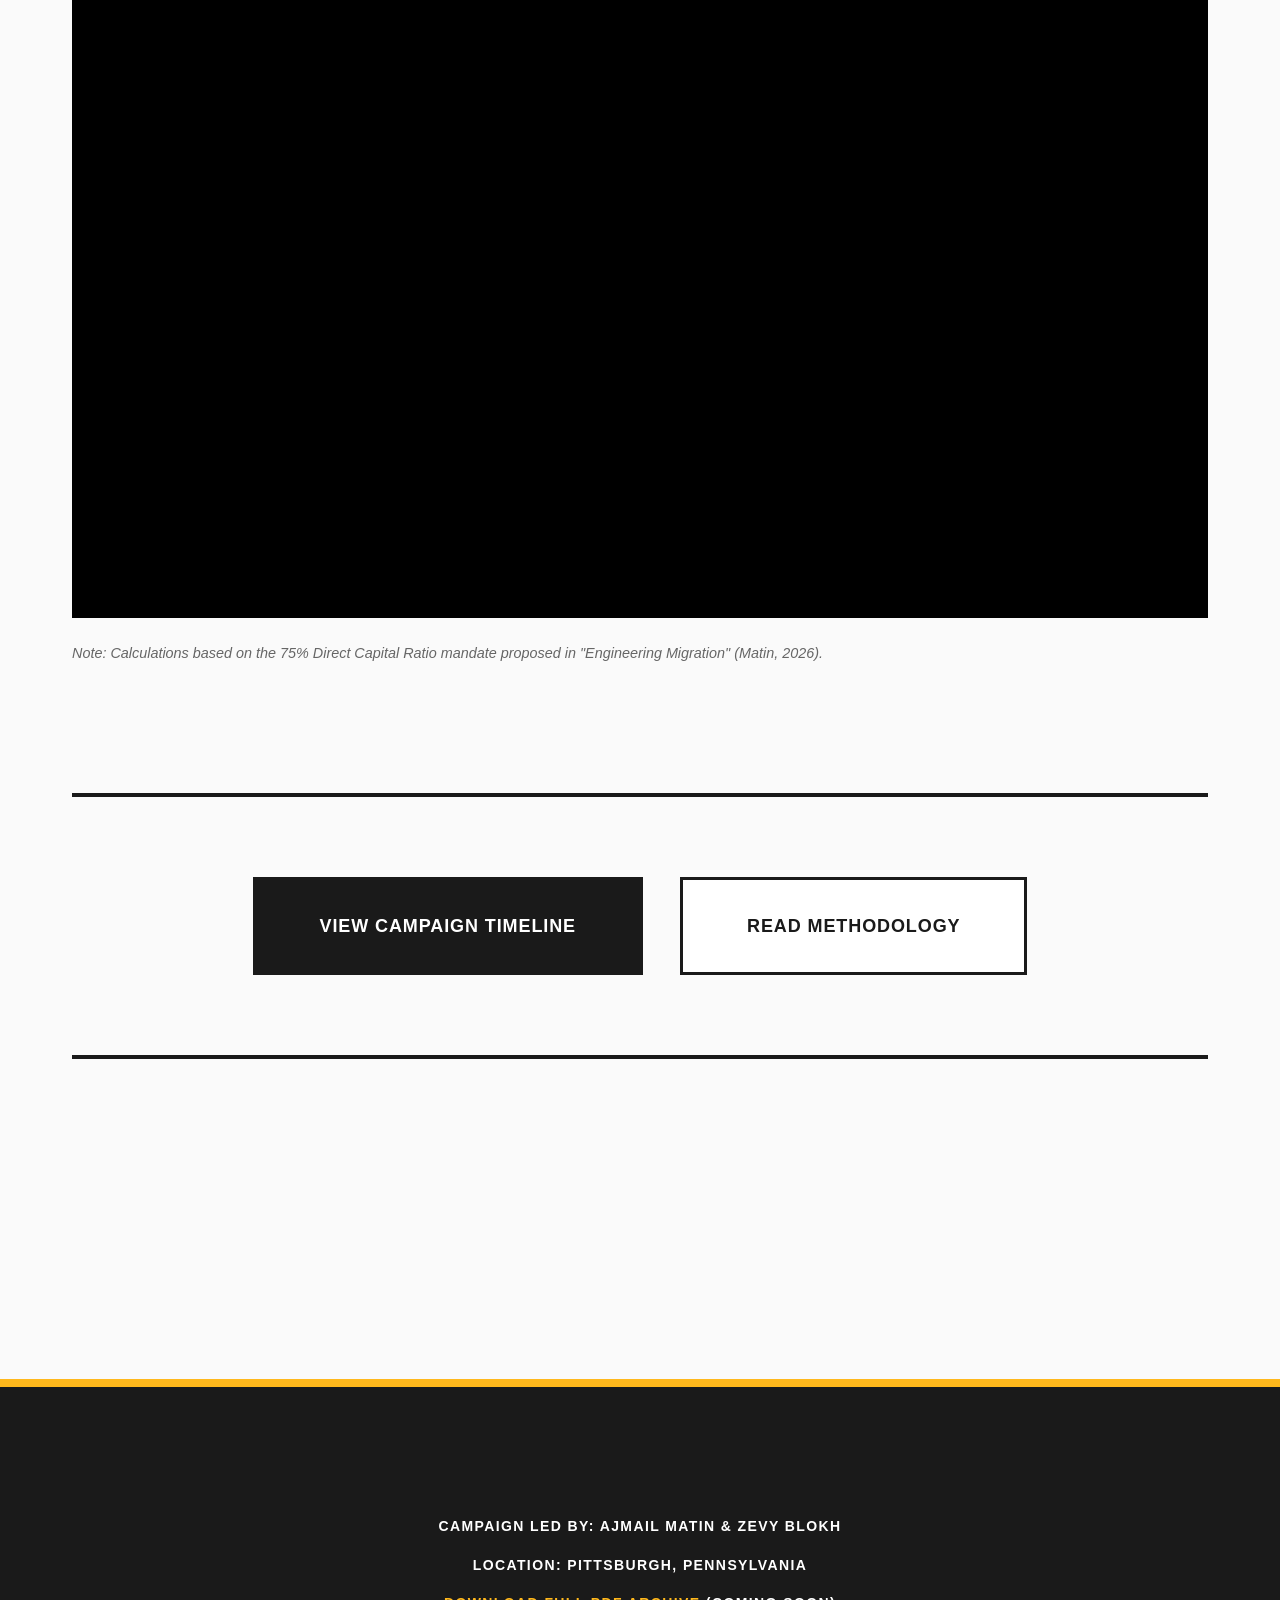
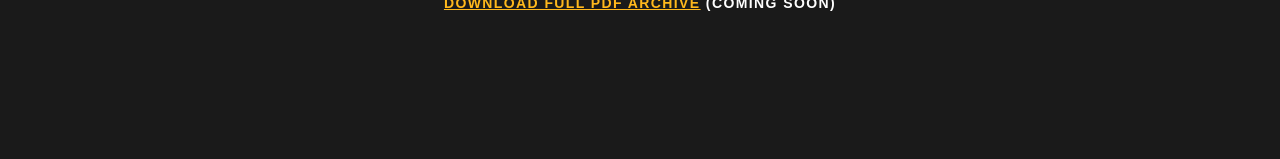
==== commit d710d07d: "Add files via upload Updated with NFL scorecard" ====
--- a/index.html
+++ b/index.html
@@ -7,18 +7,7 @@
     <link rel="stylesheet" href="style.css">
 </head>
 <body>
-    <nav>
-        <div class="nav-container">
-            <h1 class="site-title">The Pittsburgh Compact</h1>
-            <ul class="nav-links">
-                <li><a href="index.html" class="active">Home</a></li>
-                <li><a href="posts.html">Posts</a></li>
-                <li><a href="methodology.html">Methodology</a></li>
-                <li><a href="reform.html">Reform</a></li>
-                <li><a href="soundtrack.html">Soundtrack</a></li>
-            </ul>
-        </div>
-    </nav>
+    <script src="nav.js"></script>
 
     <main>
         <section class="hero">
